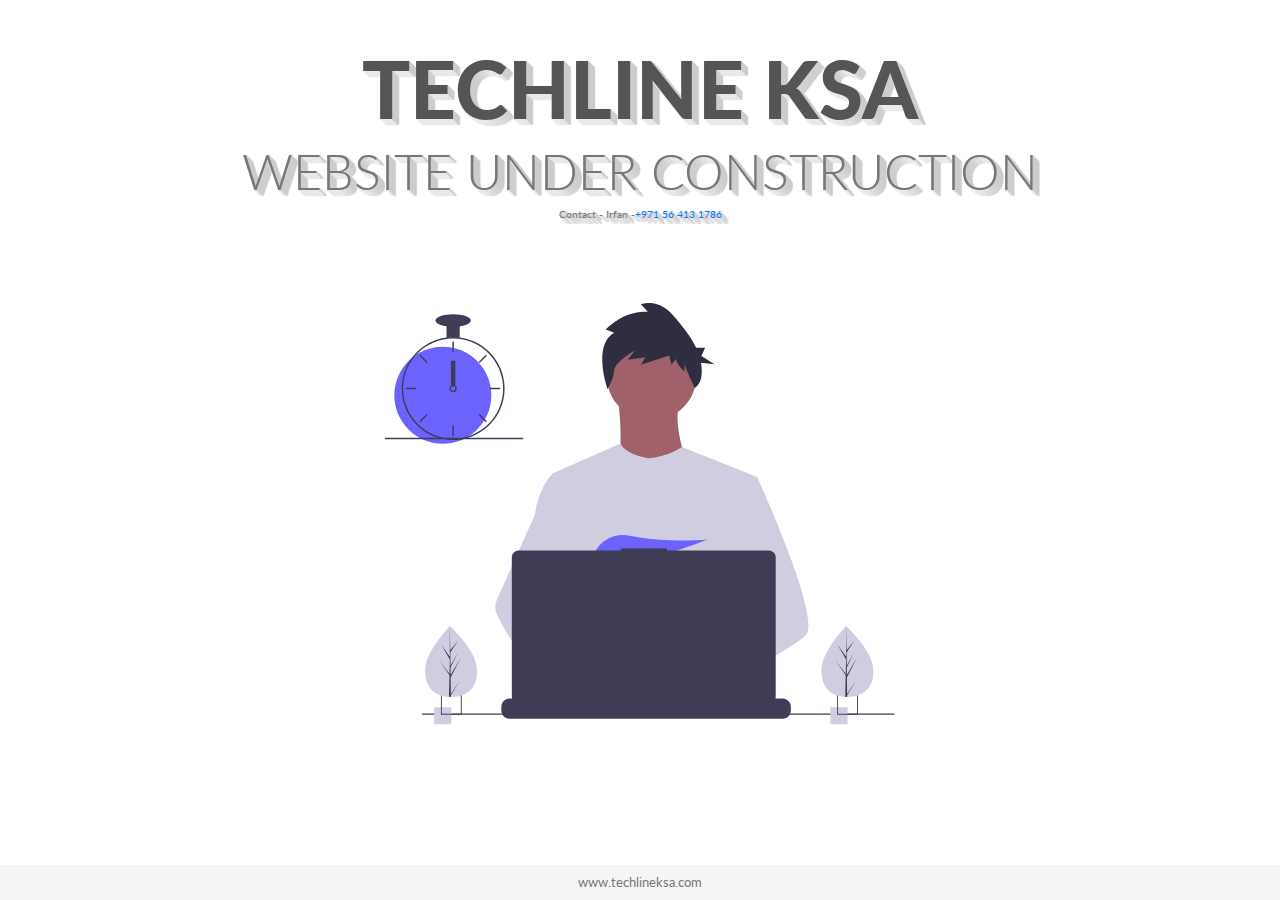
==== index.html @ e22bbc54 "Update index.html" ====
<!DOCTYPE html>
<html lang="en">
  <head>
    <meta charset="UTF-8" />
    <meta name="viewport" content="width=device-width, initial-scale=1.0" />
    <meta http-equiv="X-UA-Compatible" content="ie=edge" />

    <!-- Bootstrap -->
    <link
      rel="stylesheet"
      href="https://stackpath.bootstrapcdn.com/bootstrap/4.3.1/css/bootstrap.min.css"
      integrity="sha384-ggOyR0iXCbMQv3Xipma34MD+dH/1fQ784/j6cY/iJTQUOhcWr7x9JvoRxT2MZw1T"
      crossorigin="anonymous"
    />
    <!-- Fonts -->
    <link
      href="https://fonts.googleapis.com/css?family=Lato:400,900&display=swap"
      rel="stylesheet"
    />
    <!-- Material ui icons - google web fonts -->
    <link href="https://fonts.googleapis.com/icon?family=Material+Icons"
      rel="stylesheet">
    <!-- CSS -->
    <link rel="stylesheet" href="style.css" />
    <title>Techlineksa</title>
  </head>
  <body>
    <div class="container">
      <div class="row justify-content-center">
        <div class="col-md-10 main-title">
          <h1> Techline KSA </h1>
          <h2>Website under construction</h2>
          <p> Contact - Irfan -<a href="tel:+966 50 971 8010">+971 56 413 1786</a></p>
        </div>
      </div>
      <div class="row align-items-center">
        <div class="col-sm-10 col-md-6 col-lg-6 svg-img p-5">
          <svg
            viewBox="0 0 834 690"
            fill="none"
            xmlns="http://www.w3.org/2000/svg"
          >
            <g id="undraw_dev_productivity_umsq 1" clip-path="url(#clip0)">
              <g id="man">
                <path
                  id="Vector"
                  d="M435.922 191.941C476.534 191.941 509.458 159.018 509.458 118.405C509.458 77.7923 476.534 44.869 435.922 44.869C395.309 44.869 362.385 77.7923 362.385 118.405C362.385 159.018 395.309 191.941 435.922 191.941Z"
                  fill="#A0616A"
                />
                <path
                  id="Vector_2"
                  d="M381.036 155.173C381.036 155.173 394.891 259.616 373.576 271.339C352.261 283.062 500.399 284.128 500.399 284.128C500.399 284.128 467.361 193.54 482.281 165.831L381.036 155.173Z"
                  fill="#A0616A"
                />
                <path
                  id="Vector_3"
                  d="M608.57 284.656L596.25 340.756L570.2 459.446L569.42 465.946L560.43 541.196L554.45 591.186L550.44 624.766C526.06 637.296 508.39 645.946 508.39 645.946C508.39 645.946 506.87 638.326 504.42 628.576C487.31 633.706 455.65 642.216 428.82 643.916C438.59 654.806 443.08 665.036 436.99 672.586C418.61 695.346 342.73 647.666 316.19 629.886C315.572 634.143 315.338 638.447 315.49 642.746L295.18 627.126L297.19 591.186L300.58 530.376L304.84 454.116C303.497 450.851 302.371 447.5 301.47 444.086C295.25 421.966 287.7 377.796 281.91 340.756C277.25 310.946 273.75 285.756 273.01 280.396C272.91 279.696 272.86 279.336 272.86 279.336L385.29 229.656C393.28 248.186 430.59 253.756 430.59 253.756C461.5 251.626 485.73 235.326 485.73 235.326L608.57 284.656Z"
                  fill="#D0CDE1"
                />
                <path
                  id="Vector_4"
                  d="M374.746 48.8468L360.997 43.3423C360.997 43.3423 389.746 11.6915 429.744 14.4439L418.494 2.05865C418.494 2.05865 445.993 -8.95021 470.992 19.9482C484.134 35.1394 499.339 52.996 508.817 73.1112H523.542L517.396 86.643L538.906 100.175L516.828 97.7442C518.144 105.154 518.346 112.719 517.428 120.189C516.48 127.661 512.667 134.473 506.793 139.187C506.793 139.187 489.741 103.891 489.741 98.387V112.148C489.741 112.148 475.992 99.7631 475.992 91.5065L468.492 101.139L464.742 86.0019L418.494 101.139L425.994 88.7543L397.245 92.8826L408.495 77.7452C408.495 77.7452 375.997 95.6348 374.746 110.772C373.497 125.909 363.984 140.253 363.984 140.253C363.984 140.253 338.498 69.4885 374.746 48.8468Z"
                  fill="#2F2E41"
                />
                <g id="rightHand">
                  <path
                    id="Vector_5"
                    d="M516.92 624.636C516.92 624.636 512.16 626.266 504.42 628.576C487.31 633.706 455.65 642.216 428.82 643.916C405.72 645.396 386.2 641.836 382.63 626.766C381.1 620.286 383.27 614.956 388 610.576C402.12 597.486 439 592.796 468.25 591.186C476.51 590.736 484.15 590.526 490.51 590.446C501.31 590.306 508.39 590.526 508.39 590.526L508.56 591.186L516.92 624.636Z"
                    fill="#A0616A"
                  />
                  <path
                    id="Vector_6"
                    d="M688.5 542.566C681.01 550.686 662.45 562.916 639.95 576.156C631.58 581.076 622.67 586.146 613.58 591.186C591.89 603.216 569.18 615.136 550.44 624.766C526.06 637.296 508.39 645.946 508.39 645.946C508.39 645.946 506.87 638.326 504.42 628.576C501.14 615.526 496.2 598.656 491.05 591.186C490.87 590.926 490.69 590.686 490.51 590.446C489.01 588.476 487.5 587.326 486.01 587.326L560.43 541.196L592.59 521.256L569.42 465.946L540.36 396.566L557.9 340.756L575.53 284.656H608.57C608.57 284.656 619.51 308.536 633.5 341.836C635.59 346.816 637.75 352.006 639.95 357.366C668.73 427.366 704.61 525.116 688.5 542.566Z"
                    fill="#D0CDE1"
                  />
                </g>
                <g id="leftHand">
                  <path
                    id="Vector_7"
                    d="M436.99 672.586C418.61 695.346 342.73 647.666 316.19 629.886C310.41 626.016 306.97 623.566 306.97 623.566L331.25 591.186L338.94 580.936C338.94 580.936 345.82 584.586 355.99 590.526C356.36 590.746 356.73 590.966 357.11 591.186C365.88 596.336 376.89 603.066 388 610.576C403.33 620.946 418.83 632.776 428.82 643.916C438.59 654.806 443.08 665.036 436.99 672.586Z"
                    fill="#A0616A"
                  />
                  <path
                    id="Vector_8"
                    d="M355.99 590.526C353.276 590.516 350.567 590.736 347.89 591.186C324.9 595.136 318.12 615.946 316.19 629.886C315.572 634.143 315.338 638.447 315.49 642.746L295.18 627.126L287.78 621.436C269.97 615.226 254.1 604.196 240.34 591.186C228.403 579.7 217.695 567.001 208.39 553.296C199.122 539.788 190.86 525.616 183.67 510.896C181.664 506.788 180.586 502.29 180.512 497.719C180.437 493.148 181.369 488.617 183.24 484.446L208.39 428.396L245.15 346.476C245.42 344.526 245.717 342.619 246.04 340.756C253.33 298.956 272.86 280.396 272.86 280.396H287.78L297.76 340.756L310.16 415.746L301.47 444.086L281.39 509.536L300.58 530.376L355.99 590.526Z"
                    fill="#D0CDE1"
                  />
                </g>
                <path
                  id="Vector_9"
                  d="M372.877 415.806L385.631 430.687C390.37 429.783 395.319 428.721 400.416 427.529L396.752 415.806L405.71 426.256C459.707 412.976 526.637 387.155 526.637 387.155C526.637 387.155 454.38 392.453 400.428 380.666C376.558 375.451 351.998 387.284 342.202 409.669C336.509 422.679 337.403 433.952 357.596 433.952C364.419 433.835 371.224 433.195 377.949 432.037L372.877 415.806Z"
                  fill="#6C63FF"
                />
              </g>
              <g id="allOther">
                <path
                  id="Vector_10"
                  d="M663.65 660.386V666.456C663.654 668.122 663.345 669.774 662.74 671.326C662.472 672.018 662.147 672.687 661.77 673.326C660.579 675.327 658.887 676.983 656.863 678.133C654.838 679.283 652.549 679.887 650.22 679.886H203.67C201.342 679.887 199.053 679.283 197.028 678.133C195.003 676.983 193.312 675.327 192.12 673.326C191.743 672.687 191.419 672.018 191.15 671.326C190.546 669.774 190.237 668.122 190.24 666.456V660.386C190.24 658.622 190.587 656.876 191.262 655.246C191.936 653.616 192.926 652.136 194.173 650.889C195.42 649.641 196.901 648.652 198.53 647.977C200.16 647.303 201.907 646.956 203.67 646.956H229.41V644.126C229.41 644.053 229.425 643.98 229.453 643.912C229.481 643.844 229.522 643.782 229.574 643.73C229.626 643.678 229.688 643.637 229.756 643.608C229.824 643.58 229.897 643.566 229.97 643.566H243.4C243.474 643.566 243.547 643.58 243.615 643.608C243.683 643.637 243.745 643.678 243.797 643.73C243.849 643.782 243.89 643.844 243.918 643.912C243.946 643.98 243.96 644.053 243.96 644.126V646.956H252.35V644.126C252.35 644.053 252.365 643.98 252.393 643.912C252.421 643.844 252.462 643.782 252.514 643.73C252.566 643.678 252.628 643.637 252.696 643.608C252.764 643.58 252.837 643.566 252.91 643.566H266.34C266.414 643.566 266.487 643.58 266.555 643.608C266.623 643.637 266.684 643.678 266.736 643.73C266.789 643.782 266.83 643.844 266.858 643.912C266.886 643.98 266.9 644.053 266.9 644.126V646.956H275.3V644.126C275.3 644.053 275.315 643.98 275.343 643.912C275.371 643.844 275.412 643.782 275.464 643.73C275.516 643.678 275.578 643.637 275.646 643.608C275.714 643.58 275.787 643.566 275.86 643.566H289.29C289.364 643.566 289.437 643.58 289.505 643.608C289.573 643.637 289.634 643.678 289.687 643.73C289.739 643.782 289.78 643.844 289.808 643.912C289.836 643.98 289.85 644.053 289.85 644.126V646.956H298.24V644.126C298.24 644.053 298.255 643.98 298.283 643.912C298.311 643.844 298.352 643.782 298.404 643.73C298.456 643.678 298.518 643.637 298.586 643.608C298.654 643.58 298.727 643.566 298.8 643.566H312.23C312.304 643.566 312.377 643.58 312.445 643.608C312.513 643.637 312.574 643.678 312.626 643.73C312.679 643.782 312.72 643.844 312.748 643.912C312.776 643.98 312.79 644.053 312.79 644.126V646.956H321.18V644.126C321.18 644.053 321.195 643.98 321.223 643.912C321.251 643.844 321.292 643.782 321.344 643.73C321.396 643.678 321.458 643.637 321.526 643.608C321.594 643.58 321.667 643.566 321.74 643.566H335.17C335.244 643.566 335.317 643.58 335.385 643.608C335.453 643.637 335.514 643.678 335.566 643.73C335.619 643.782 335.66 643.844 335.688 643.912C335.716 643.98 335.73 644.053 335.73 644.126V646.956H344.13V644.126C344.13 644.053 344.145 643.98 344.173 643.912C344.201 643.844 344.242 643.782 344.294 643.73C344.346 643.678 344.408 643.637 344.476 643.608C344.544 643.58 344.617 643.566 344.69 643.566H358.12C358.194 643.566 358.267 643.58 358.335 643.608C358.403 643.637 358.464 643.678 358.516 643.73C358.569 643.782 358.61 643.844 358.638 643.912C358.666 643.98 358.68 644.053 358.68 644.126V646.956H367.07V644.126C367.07 644.053 367.085 643.98 367.113 643.912C367.141 643.844 367.182 643.782 367.234 643.73C367.286 643.678 367.348 643.637 367.416 643.608C367.484 643.58 367.557 643.566 367.63 643.566H472.83C472.904 643.566 472.977 643.58 473.045 643.608C473.113 643.637 473.174 643.678 473.227 643.73C473.279 643.782 473.32 643.844 473.348 643.912C473.376 643.98 473.39 644.053 473.39 644.126V646.956H481.79V644.126C481.79 644.053 481.805 643.98 481.833 643.912C481.861 643.844 481.902 643.782 481.954 643.73C482.006 643.678 482.068 643.637 482.136 643.608C482.204 643.58 482.277 643.566 482.35 643.566H495.78C495.928 643.568 496.07 643.627 496.175 643.732C496.279 643.836 496.339 643.978 496.34 644.126V646.956H504.73V644.126C504.73 644.053 504.745 643.98 504.773 643.912C504.801 643.844 504.842 643.782 504.894 643.73C504.946 643.678 505.008 643.637 505.076 643.608C505.144 643.58 505.217 643.566 505.29 643.566H518.72C518.794 643.566 518.867 643.58 518.935 643.608C519.003 643.637 519.065 643.678 519.117 643.73C519.169 643.782 519.21 643.844 519.238 643.912C519.266 643.98 519.28 644.053 519.28 644.126V646.956H527.67V644.126C527.67 644.053 527.685 643.98 527.713 643.912C527.741 643.844 527.782 643.782 527.834 643.73C527.886 643.678 527.948 643.637 528.016 643.608C528.084 643.58 528.157 643.566 528.23 643.566H541.66C541.734 643.566 541.807 643.58 541.875 643.608C541.943 643.637 542.005 643.678 542.057 643.73C542.109 643.782 542.15 643.844 542.178 643.912C542.206 643.98 542.22 644.053 542.22 644.126V646.956H550.62V644.126C550.62 644.053 550.635 643.98 550.663 643.912C550.691 643.844 550.732 643.782 550.784 643.73C550.836 643.678 550.898 643.637 550.966 643.608C551.034 643.58 551.107 643.566 551.18 643.566H564.61C564.757 643.568 564.898 643.628 565.001 643.733C565.104 643.838 565.161 643.979 565.16 644.126V646.956H573.56V644.126C573.56 644.053 573.575 643.98 573.603 643.912C573.631 643.844 573.672 643.782 573.724 643.73C573.776 643.678 573.838 643.637 573.906 643.608C573.974 643.58 574.047 643.566 574.12 643.566H587.55C587.624 643.566 587.697 643.58 587.765 643.608C587.833 643.637 587.895 643.678 587.947 643.73C587.999 643.782 588.04 643.844 588.068 643.912C588.096 643.98 588.111 644.053 588.11 644.126V646.956H596.5V644.126C596.5 644.053 596.515 643.98 596.543 643.912C596.571 643.844 596.612 643.782 596.664 643.73C596.716 643.678 596.778 643.637 596.846 643.608C596.914 643.58 596.987 643.566 597.06 643.566H610.49C610.564 643.566 610.637 643.58 610.705 643.608C610.773 643.637 610.835 643.678 610.887 643.73C610.939 643.782 610.98 643.844 611.008 643.912C611.036 643.98 611.051 644.053 611.05 644.126V646.956H650.22C651.984 646.956 653.731 647.303 655.36 647.977C656.99 648.652 658.471 649.641 659.718 650.889C660.965 652.136 661.954 653.616 662.629 655.246C663.304 656.876 663.651 658.622 663.65 660.386Z"
                  fill="#3F3D56"
                />
                <path
                  id="Vector_11"
                  d="M833.5 671.326H60.5002V673.326H833.5V671.326Z"
                  fill="#3F3D56"
                />
                <path
                  id="Vector_12"
                  d="M627.695 404.757H461.252V401.326H385.78V404.757H218.651C215.665 404.757 212.801 405.943 210.69 408.054C208.579 410.166 207.392 413.029 207.392 416.015V643.927C207.392 646.913 208.578 649.776 210.69 651.888C212.801 653.999 215.665 655.185 218.651 655.185H627.695C630.68 655.185 633.544 653.999 635.656 651.888C637.767 649.776 638.953 646.913 638.953 643.927V416.015C638.953 414.537 638.662 413.073 638.096 411.707C637.53 410.341 636.701 409.1 635.656 408.054C634.61 407.009 633.369 406.179 632.003 405.614C630.637 405.048 629.173 404.757 627.695 404.757Z"
                  fill="#3F3D56"
                />
                <path
                  id="Vector_13"
                  d="M108.446 661.223H80.446V689.223H108.446V661.223Z"
                  fill="#D0CDE1"
                />
                <path
                  id="Vector_14"
                  d="M91.45 639.223V673.223H125.45V639.223H91.45ZM123.97 671.743H92.92V640.703H123.97V671.743Z"
                  fill="#3F3D56"
                />
                <path
                  id="Vector_15"
                  d="M756.446 661.223H728.446V689.223H756.446V661.223Z"
                  fill="#D0CDE1"
                />
                <path
                  id="Vector_16"
                  d="M739.45 639.223V673.223H773.45V639.223H739.45ZM771.97 671.743H740.92V640.703H771.97V671.743Z"
                  fill="#3F3D56"
                />
                <path
                  id="Vector_17"
                  d="M94.5801 230.113C138.399 230.113 173.921 194.591 173.921 150.773C173.921 106.954 138.399 71.4324 94.5801 71.4324C50.7616 71.4324 15.2396 106.954 15.2396 150.773C15.2396 194.591 50.7616 230.113 94.5801 230.113Z"
                  fill="#6C63FF"
                />
                <path
                  id="Vector_18"
                  d="M122.229 56.49C115.045 55.5764 107.775 55.5764 100.591 56.49C84.5863 58.5914 69.5206 65.2399 57.1812 75.6466C44.8419 86.0533 35.747 99.7814 30.9756 115.202C28.8056 122.229 27.5767 129.514 27.3211 136.864C27.2851 137.886 27.261 138.92 27.261 139.954C27.2833 162.265 36.1561 183.655 51.9323 199.431C67.7084 215.208 89.0991 224.08 111.41 224.103C113.201 224.103 114.992 224.043 116.759 223.934C120.908 223.674 125.03 223.103 129.093 222.227C148.495 218.055 165.798 207.161 177.947 191.468C190.096 175.776 196.308 156.295 195.487 136.467C194.666 116.638 186.864 97.7381 173.459 83.104C160.054 68.4699 141.909 59.0436 122.229 56.49H122.229ZM137.748 217.347H137.736C130.959 219.659 123.905 221.062 116.759 221.518C114.992 221.638 113.201 221.698 111.41 221.698C89.7379 221.672 68.9613 213.051 53.6369 197.727C38.3126 182.402 29.6917 161.626 29.6652 139.954C29.6652 138.92 29.6892 137.886 29.7253 136.864C30.5517 115.744 39.5159 95.7617 54.7414 81.1009C69.9669 66.4401 90.2733 58.2371 111.41 58.209C130.776 58.2101 149.513 65.0866 164.283 77.6132C179.052 90.1399 188.895 107.503 192.057 126.61C195.22 145.716 191.496 165.325 181.55 181.942C171.604 198.559 156.082 211.106 137.748 217.347H137.748Z"
                  fill="#3F3D56"
                />
                <path
                  id="Vector_19"
                  d="M112.612 63.0175H110.208V79.8473H112.612V63.0175Z"
                  fill="#3F3D56"
                />
                <path
                  id="Vector_20"
                  d="M57.8578 84.7016L56.1577 86.4017L68.0582 98.3021L69.7582 96.6021L57.8578 84.7016Z"
                  fill="#3F3D56"
                />
                <path
                  id="Vector_21"
                  d="M34.4738 138.752V141.156H51.3035V138.752H34.4738Z"
                  fill="#3F3D56"
                />
                <path
                  id="Vector_22"
                  d="M56.1577 193.506L57.8578 195.206L69.7582 183.305L68.0582 181.605L56.1577 193.506Z"
                  fill="#3F3D56"
                />
                <path
                  id="Vector_23"
                  d="M153.061 96.602L154.762 98.3021L166.662 86.4016L164.962 84.7016L153.061 96.602Z"
                  fill="#3F3D56"
                />
                <path
                  id="Vector_24"
                  d="M171.516 138.752V141.156H188.346V138.752H171.516Z"
                  fill="#3F3D56"
                />
                <path
                  id="Vector_25"
                  d="M154.762 181.605L153.061 183.305L164.962 195.206L166.662 193.506L154.762 181.605Z"
                  fill="#3F3D56"
                />
                <path
                  id="Vector_26"
                  d="M112.612 200.06H110.208V216.89H112.612V200.06Z"
                  fill="#3F3D56"
                />
                <path
                  id="Vector_27"
                  d="M122.229 35.3686H100.591V57.0069H122.229V35.3686Z"
                  fill="#3F3D56"
                />
                <path
                  id="Vector_28"
                  d="M111.41 38.975C127.344 38.975 140.261 34.4002 140.261 28.7569C140.261 23.1136 127.344 18.5388 111.41 18.5388C95.4759 18.5388 82.5588 23.1136 82.5588 28.7569C82.5588 34.4002 95.4759 38.975 111.41 38.975Z"
                  fill="#3F3D56"
                />
                <path
                  id="Vector_29"
                  d="M226 220.44H0V222.844H226V220.44Z"
                  fill="#3F3D56"
                />
              </g>
              <g id="clock">
                <path
                  id="Vector_30"
                  d="M115.016 94.2729H107.803V135.145H115.016V94.2729Z"
                  fill="#3F3D56"
                />
                <path
                  id="Vector_31"
                  d="M115.016 135.145C113.976 134.365 112.71 133.943 111.41 133.943C110.109 133.943 108.844 134.365 107.803 135.145C107.091 135.686 106.505 136.375 106.084 137.165C105.552 138.181 105.322 139.329 105.421 140.473C105.52 141.616 105.944 142.707 106.643 143.617C107.343 144.527 108.288 145.218 109.368 145.608C110.447 145.998 111.616 146.07 112.735 145.817C113.855 145.564 114.878 144.996 115.685 144.179C116.492 143.363 117.048 142.333 117.288 141.211C117.528 140.088 117.441 138.921 117.039 137.846C116.636 136.771 115.934 135.834 115.016 135.145H115.016ZM111.41 143.56C110.454 143.557 109.539 143.176 108.863 142.501C108.187 141.825 107.806 140.909 107.803 139.954C107.808 139.224 108.03 138.513 108.441 137.91C108.793 137.4 109.271 136.989 109.828 136.718C110.385 136.447 111.003 136.324 111.622 136.361C112.241 136.398 112.84 136.595 113.361 136.931C113.881 137.267 114.306 137.732 114.595 138.281C114.883 138.83 115.025 139.444 115.007 140.063C114.988 140.683 114.811 141.288 114.49 141.818C114.17 142.349 113.718 142.788 113.179 143.093C112.639 143.399 112.03 143.559 111.41 143.56V143.56Z"
                  fill="#3F3D56"
                />
              </g>
              <g id="leftTree">
                <path
                  id="Vector_32"
                  d="M150.594 599.754C151.527 631.704 132.859 643.413 109.43 644.097C108.886 644.113 108.345 644.123 107.805 644.126C106.719 644.135 105.643 644.117 104.577 644.072C83.3891 643.193 66.6173 631.945 65.7495 602.232C64.8515 571.482 103.018 531.529 105.882 528.574L105.887 528.571C105.996 528.458 106.052 528.402 106.052 528.402C106.052 528.402 149.661 567.807 150.594 599.754Z"
                  fill="#D0CDE1"
                />
                <path
                  id="Vector_33"
                  d="M107.744 639.255L122.626 617.124L107.774 641.636L107.805 644.126C106.719 644.135 105.643 644.117 104.577 644.072L105.316 612.06L105.295 611.813L105.323 611.766L105.393 608.741L89.0953 585.078L105.374 606.477L105.432 607.116L105.989 582.93L91.9123 558.397L106.029 578.681L105.882 528.574L105.882 528.407L105.887 528.571L106.822 568.062L119.651 552.021L106.864 571.464L107.144 593.098L118.949 571.984L107.187 596.279L107.343 608.309L124.512 578.897L107.395 612.505L107.744 639.255Z"
                  fill="#3F3D56"
                />
              </g>
              <g id="righTree">
                <path
                  id="Vector_34"
                  d="M798.594 599.754C799.527 631.704 780.859 643.413 757.43 644.097C756.886 644.113 756.345 644.123 755.805 644.126C754.719 644.135 753.643 644.117 752.577 644.072C731.389 643.193 714.617 631.945 713.75 602.232C712.852 571.482 751.018 531.529 753.882 528.574L753.887 528.571C753.996 528.458 754.052 528.402 754.052 528.402C754.052 528.402 797.661 567.807 798.594 599.754Z"
                  fill="#D0CDE1"
                />
                <path
                  id="Vector_35"
                  d="M755.744 639.255L770.626 617.124L755.774 641.636L755.805 644.126C754.719 644.135 753.643 644.117 752.577 644.072L753.316 612.06L753.295 611.813L753.323 611.766L753.393 608.741L737.095 585.078L753.374 606.477L753.432 607.116L753.989 582.93L739.912 558.397L754.029 578.681L753.882 528.574L753.882 528.407L753.887 528.571L754.822 568.062L767.651 552.021L754.864 571.464L755.144 593.098L766.949 571.984L755.187 596.279L755.343 608.309L772.512 578.897L755.395 612.505L755.744 639.255Z"
                  fill="#3F3D56"
                />
              </g>
              <g id="pc-circle">
                <path
                  id="Vector_36"
                  d="M422.5 512.326C436.307 512.326 447.5 501.133 447.5 487.326C447.5 473.519 436.307 462.326 422.5 462.326C408.693 462.326 397.5 473.519 397.5 487.326C397.5 501.133 408.693 512.326 422.5 512.326Z"
                  fill="#3F3D56"
                />
              </g>
            </g>
            <defs>
              <clipPath id="clip0">
                <rect width="833.5" height="689.223" fill="white" />
              </clipPath>
            </defs>
          </svg>
        </div>
      </div>
     
    </div>
      <footer class="footer">
        <div class="container text-center">
          <span>www.techlineksa.com</span>
        </div>
      </footer>

    <!-- Optional JavaScript -->
    <!-- jQuery first, then Popper.js, then Bootstrap JS -->
    <script
      src="https://code.jquery.com/jquery-3.3.1.slim.min.js"
      integrity="sha384-q8i/X+965DzO0rT7abK41JStQIAqVgRVzpbzo5smXKp4YfRvH+8abtTE1Pi6jizo"
      crossorigin="anonymous"
    ></script>
    <script
      src="https://cdnjs.cloudflare.com/ajax/libs/popper.js/1.14.3/umd/popper.min.js"
      integrity="sha384-ZMP7rVo3mIykV+2+9J3UJ46jBk0WLaUAdn689aCwoqbBJiSnjAK/l8WvCWPIPm49"
      crossorigin="anonymous"
    ></script>
    <script
      src="https://stackpath.bootstrapcdn.com/bootstrap/4.1.3/js/bootstrap.min.js"
      integrity="sha384-ChfqqxuZUCnJSK3+MXmPNIyE6ZbWh2IMqE241rYiqJxyMiZ6OW/JmZQ5stwEULTy"
      crossorigin="anonymous"
    ></script>
  </body>
</html>
---- style.css ----
*{
    margin: 0;
    padding: 0;
    box-sizing: border-box;
}

html{
    font-size: 62.5%; /* 1rem = 10px */
}

body{
    font-family: "Lato", sans-serif;
    font-weight: 400;
    line-height: 1.7;
    color: #777;
    
}

.main-title{
    text-align: center;
    margin-top: 4rem;
    margin-bottom: 8rem;
    text-shadow: 
    1px 0px 1px #ccc, 0px 1px 1px #eee, 
    2px 1px 1px #ccc, 1px 2px 1px #eee,
    3px 2px 1px #ccc, 2px 3px 1px #eee,
    4px 3px 1px #ccc, 3px 4px 1px #eee,
    5px 4px 1px #ccc, 4px 5px 1px #eee,
    6px 5px 1px #ccc, 5px 6px 1px #eee,
    7px 6px 1px #ccc;
}

.main-title h1{
    font-size: 7rem;
    text-transform: uppercase;
    font-weight: 800;
    color: #555;
}

.main-title h2{
    font-size: 4rem;
    font-weight: 300;
    text-transform: uppercase;
}

.svg-img{
   display: block;
   margin: auto;
}

svg{
    display: block;
   margin: auto;
}

#clock{
    animation: clockHand 5s infinite linear;
    
    
    transform-box: fill-box;
    transform-origin: bottom;
}

#leftTree, #righTree{
    animation: tree 2s ease-in-out infinite alternate;
    transform-box: fill-box;
    transform-origin: bottom;
}

#man{
    animation: manBody 1s ease-in-out infinite alternate;
    transform-box: fill-box;
    transform-origin: bottom;
}

#pc-circle{
    fill: #6ace66;
    stroke-width: 4;
    animation: change-light 4s linear infinite alternate;
}

.footer {
    position: absolute;
    bottom: 0;
    width: 100%;
    height: 35px;
    line-height: 35px;
    background-color: #f5f5f5;
    font-size: 1.3rem;
}

@keyframes clockHand{
    from{
        transform: rotateZ(0deg);
    }
    from{
        transform: rotateZ(-360deg);
    }
}

@keyframes manBody{
    from{
        transform: rotateX(0deg);
    }
    to{
        transform: rotateX(10deg);
    }
}

@keyframes tree{
    from{
        transform: rotateZ(10deg);
    }
    to{
        transform: rotateZ(-20deg);
    }
}

@keyframes change-light {
    0% {
        stroke: #cd61f8;
      }
      25% {
        stroke: #6ace66;
      }
      75% {
        stroke: #2995c0;
      }
      100% {
        stroke: #e92949;
      }
  }

  /* Media Queries */

  @media (min-width: 640px){
    .main-title h1{
        font-size: 5rem;
        text-transform: uppercase;
        font-weight: 700;
        color: #555;
    }
    
    .main-title h2{
        font-size: 3rem;
        font-weight: 300;
        text-transform: uppercase;
    }
    
     
    }
     
    @media (min-width: 768px){
        .main-title h1{
            font-size: 6rem;
            text-transform: uppercase;
            font-weight: 800;
            color: #555;
        }
        
        .main-title h2{
            font-size: 4rem;
            font-weight: 300;
            text-transform: uppercase;
        }
    
     
    }
     
    @media (min-width: 1024px){
     
        .main-title h1{
            font-size: 7rem;
            text-transform: uppercase;
            font-weight: 900;
            color: #555;
        }
        
        .main-title h2{
            font-size: 5rem;
            font-weight: 300;
            text-transform: uppercase;
        }
     
    }
     
    @media (min-width: 1200px){
     
        .main-title h1{
            font-size: 8rem;
            text-transform: uppercase;
            font-weight: 900;
            color: #555;
        }
        
        .main-title h2{
            font-size: 5rem;
            font-weight: 300;
            text-transform: uppercase;
        }

        .main-title{
            text-align: center;
            margin-top: 4rem;
            margin-bottom: 4rem;
        }
        
     
    }
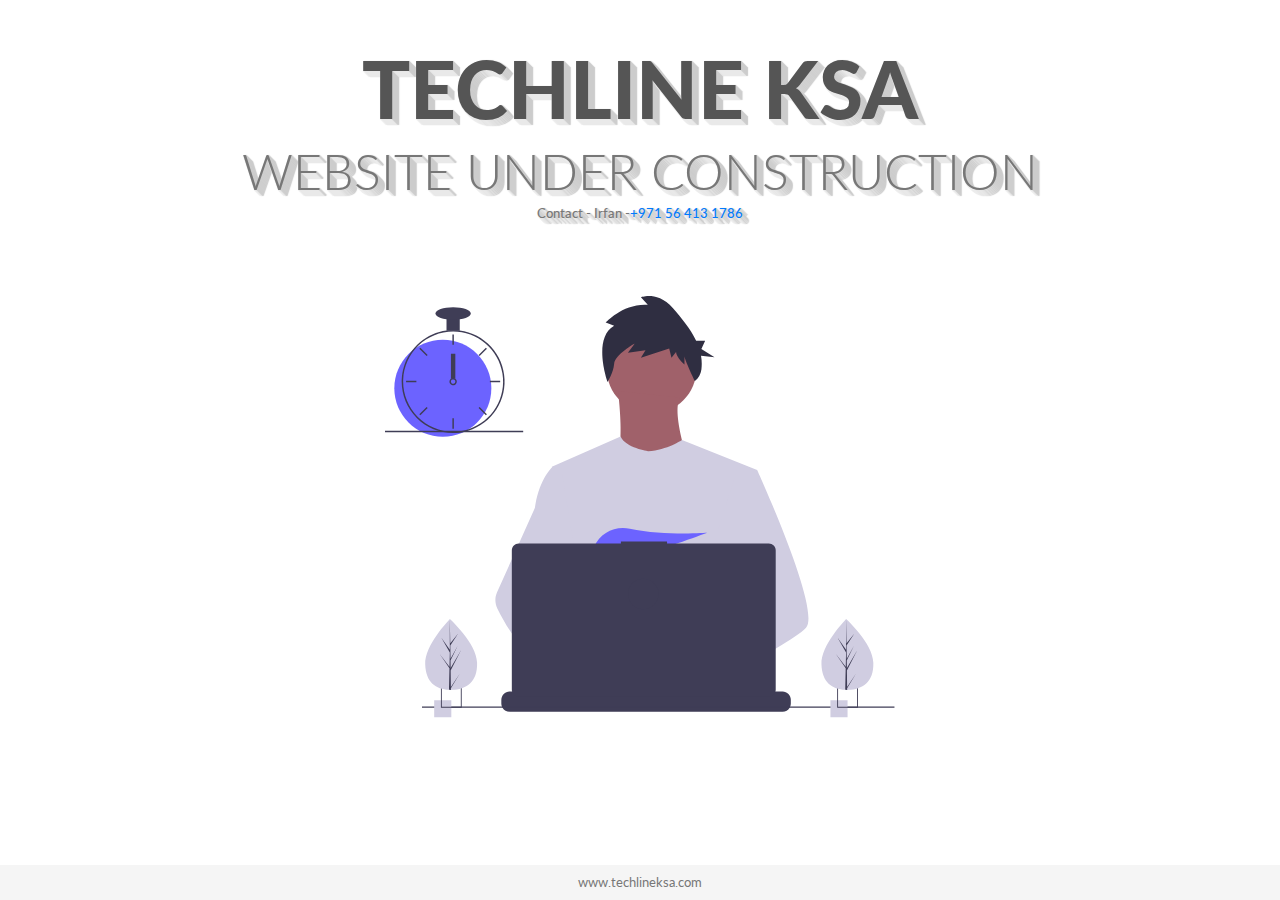
==== commit 39793ca3: "Update index.html" ====
--- a/index.html
+++ b/index.html
@@ -30,7 +30,7 @@
         <div class="col-md-10 main-title">
           <h1> Techline KSA </h1>
           <h2>Website under construction</h2>
-          <p> Contact - Irfan -<a href="tel:+966 50 971 8010">+971 56 413 1786</a></p>
+          <h5> Contact - Irfan -<a href="tel:+966 50 971 8010">+971 56 413 1786</a></h5>
         </div>
       </div>
       <div class="row align-items-center">
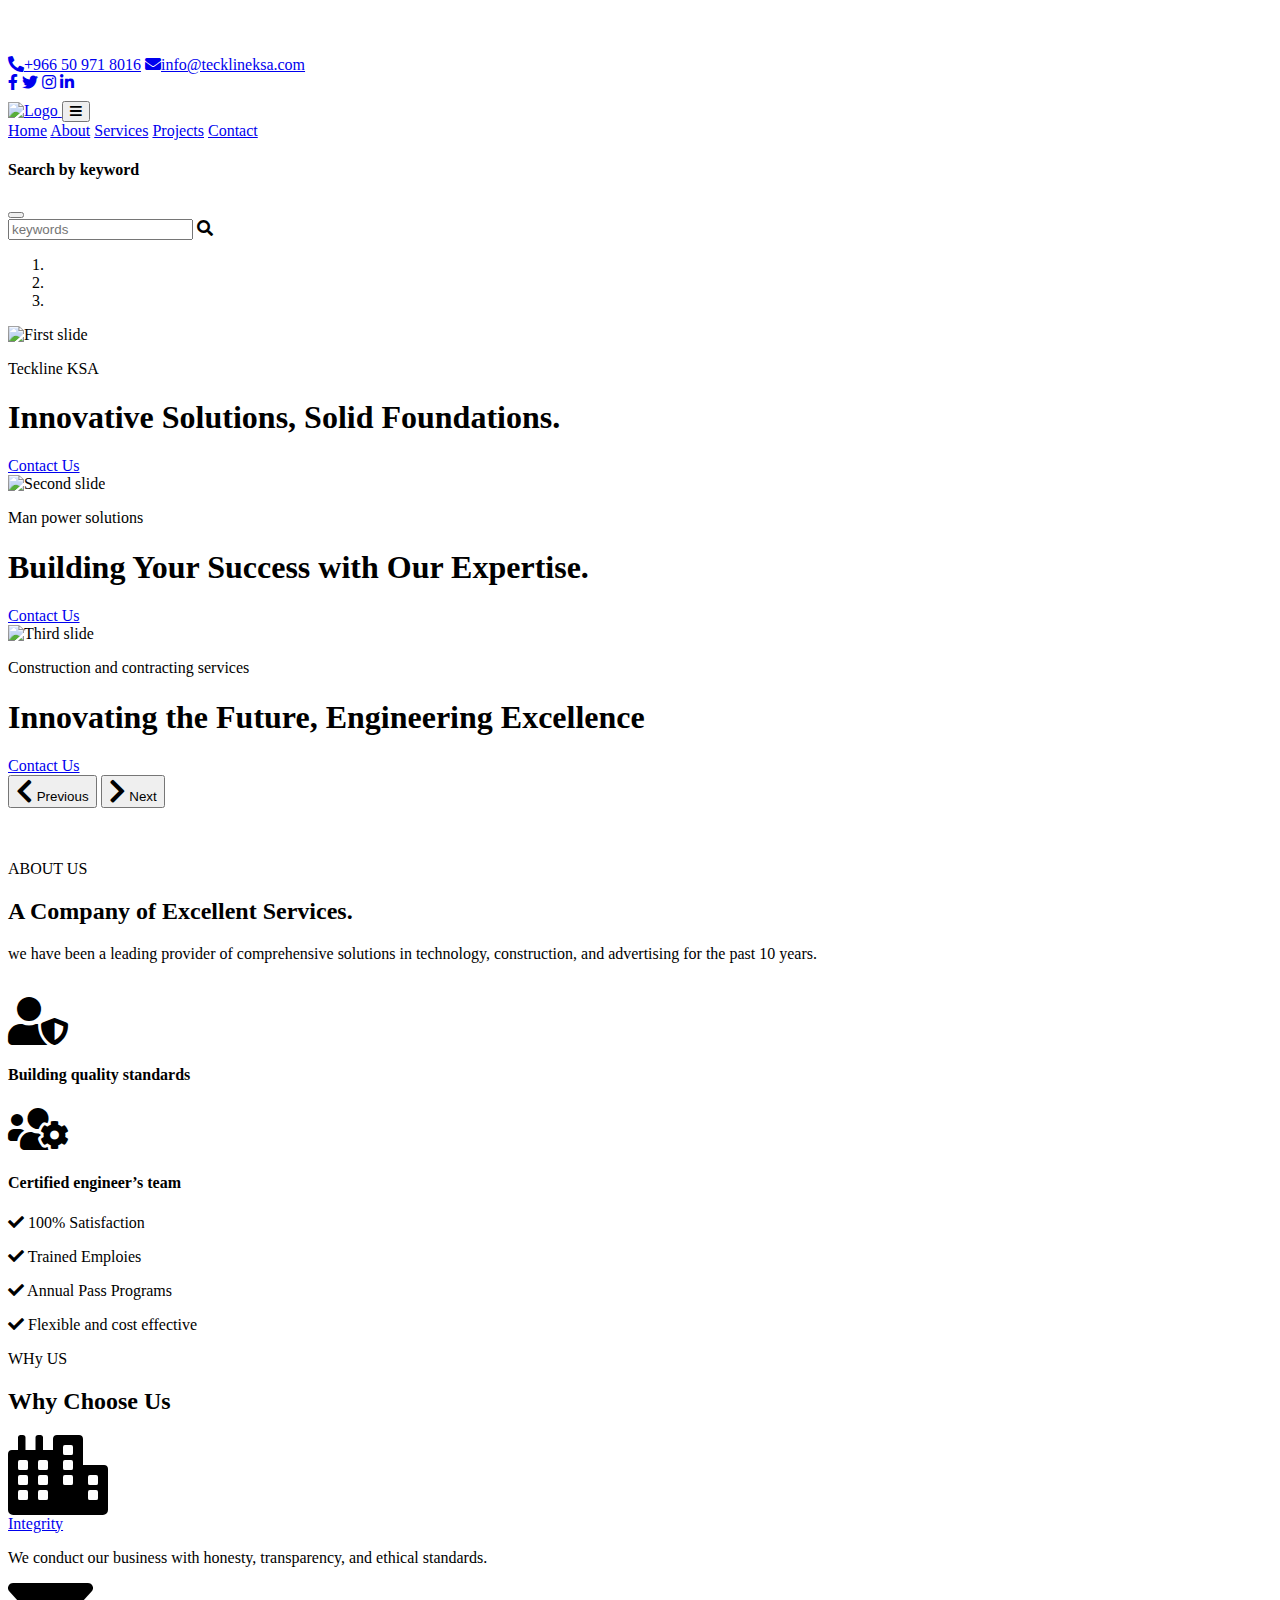
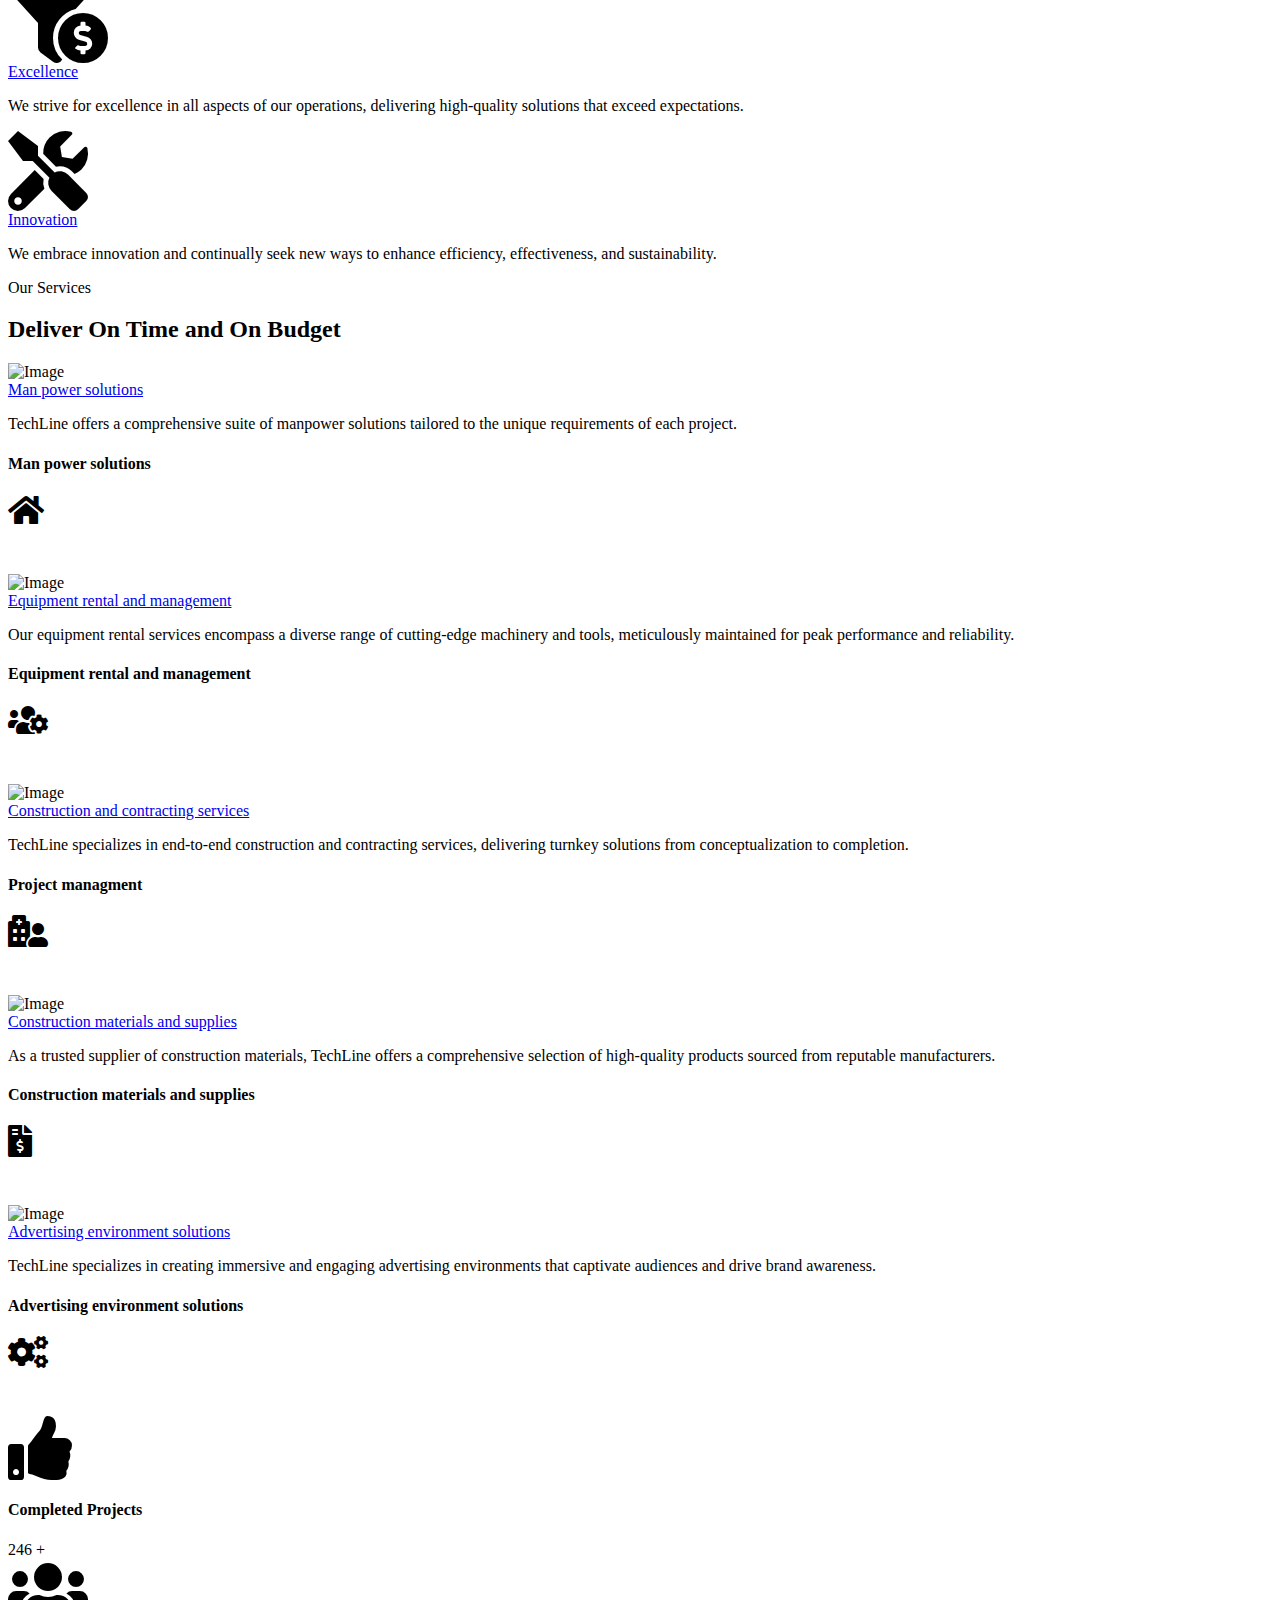
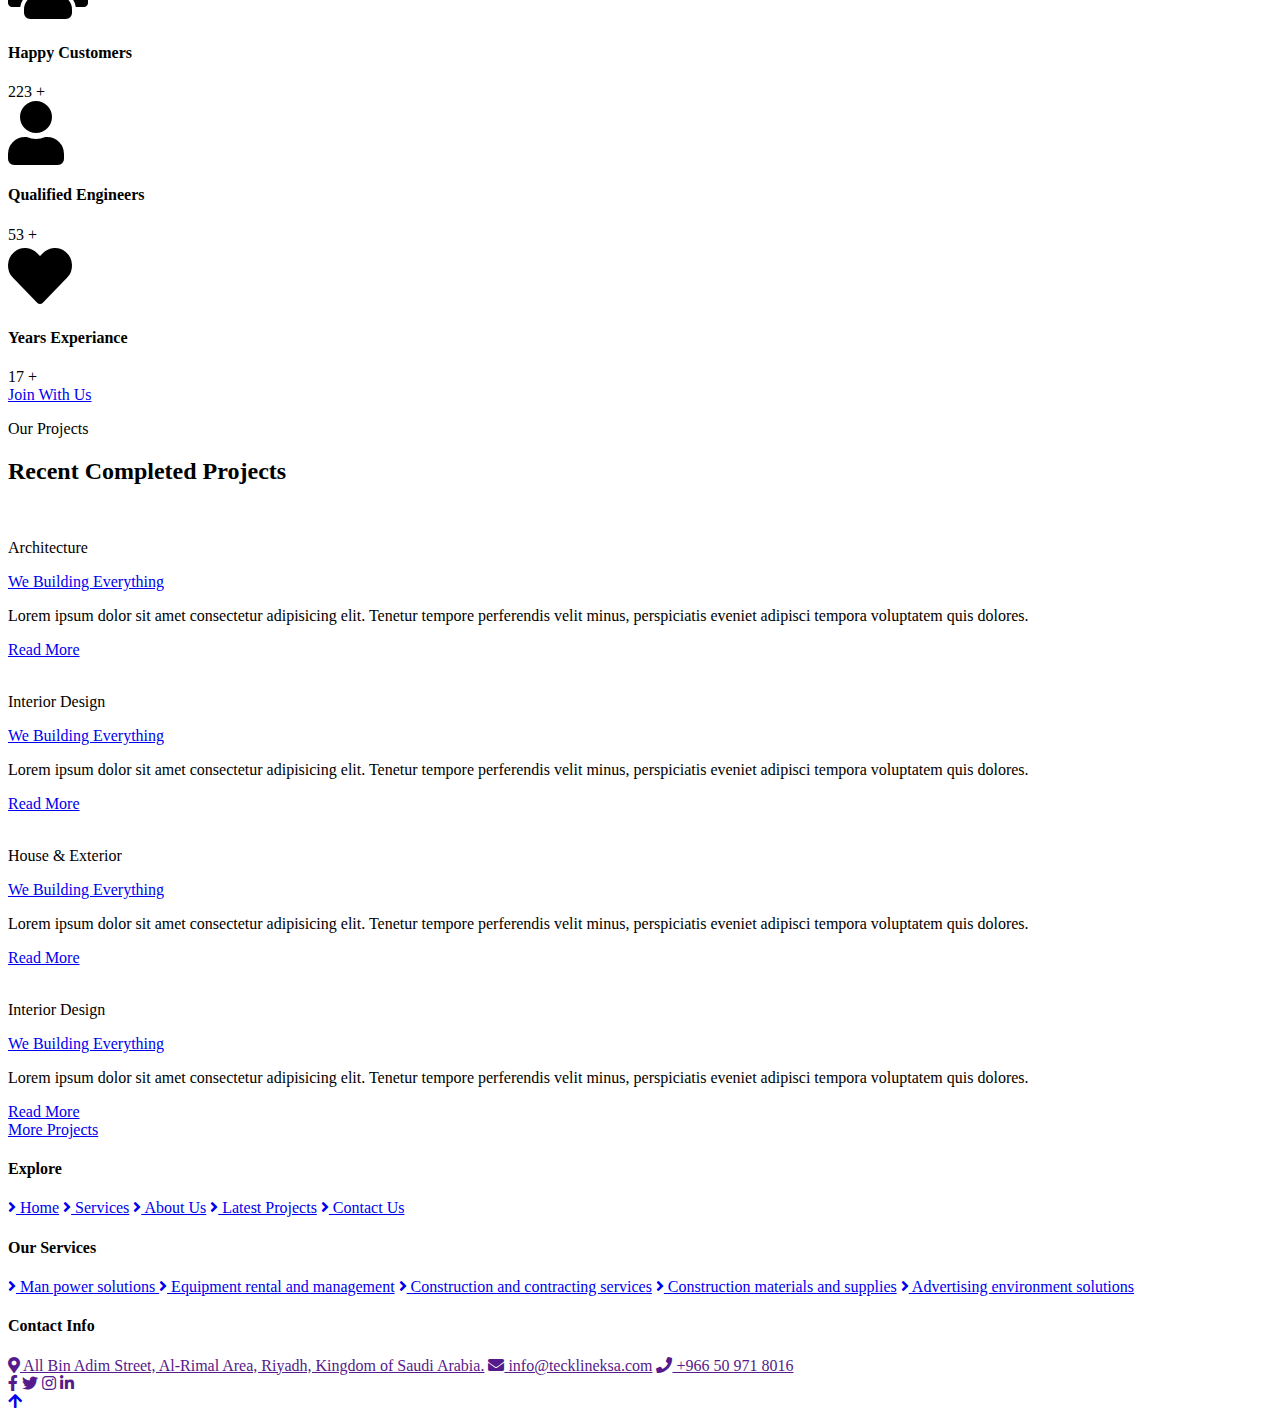
==== commit 38371aa9: "sdfsd" ====
--- a/index.html
+++ b/index.html
@@ -1,275 +1,672 @@
-<!DOCTYPE html>
-<html lang="en">
-  <head>
-    <meta charset="UTF-8" />
-    <meta name="viewport" content="width=device-width, initial-scale=1.0" />
-    <meta http-equiv="X-UA-Compatible" content="ie=edge" />
-
-    <!-- Bootstrap -->
-    <link
-      rel="stylesheet"
-      href="https://stackpath.bootstrapcdn.com/bootstrap/4.3.1/css/bootstrap.min.css"
-      integrity="sha384-ggOyR0iXCbMQv3Xipma34MD+dH/1fQ784/j6cY/iJTQUOhcWr7x9JvoRxT2MZw1T"
-      crossorigin="anonymous"
-    />
-    <!-- Fonts -->
-    <link
-      href="https://fonts.googleapis.com/css?family=Lato:400,900&display=swap"
-      rel="stylesheet"
-    />
-    <!-- Material ui icons - google web fonts -->
-    <link href="https://fonts.googleapis.com/icon?family=Material+Icons"
-      rel="stylesheet">
-    <!-- CSS -->
-    <link rel="stylesheet" href="style.css" />
-    <title>Techlineksa</title>
-  </head>
-  <body>
-    <div class="container">
-      <div class="row justify-content-center">
-        <div class="col-md-10 main-title">
-          <h1> Techline KSA </h1>
-          <h2>Website under construction</h2>
-          <h5> Contact - Irfan -<a href="tel:+966 50 971 8010">+971 56 413 1786</a></h5>
-        </div>
-      </div>
-      <div class="row align-items-center">
-        <div class="col-sm-10 col-md-6 col-lg-6 svg-img p-5">
-          <svg
-            viewBox="0 0 834 690"
-            fill="none"
-            xmlns="http://www.w3.org/2000/svg"
-          >
-            <g id="undraw_dev_productivity_umsq 1" clip-path="url(#clip0)">
-              <g id="man">
-                <path
-                  id="Vector"
-                  d="M435.922 191.941C476.534 191.941 509.458 159.018 509.458 118.405C509.458 77.7923 476.534 44.869 435.922 44.869C395.309 44.869 362.385 77.7923 362.385 118.405C362.385 159.018 395.309 191.941 435.922 191.941Z"
-                  fill="#A0616A"
-                />
-                <path
-                  id="Vector_2"
-                  d="M381.036 155.173C381.036 155.173 394.891 259.616 373.576 271.339C352.261 283.062 500.399 284.128 500.399 284.128C500.399 284.128 467.361 193.54 482.281 165.831L381.036 155.173Z"
-                  fill="#A0616A"
-                />
-                <path
-                  id="Vector_3"
-                  d="M608.57 284.656L596.25 340.756L570.2 459.446L569.42 465.946L560.43 541.196L554.45 591.186L550.44 624.766C526.06 637.296 508.39 645.946 508.39 645.946C508.39 645.946 506.87 638.326 504.42 628.576C487.31 633.706 455.65 642.216 428.82 643.916C438.59 654.806 443.08 665.036 436.99 672.586C418.61 695.346 342.73 647.666 316.19 629.886C315.572 634.143 315.338 638.447 315.49 642.746L295.18 627.126L297.19 591.186L300.58 530.376L304.84 454.116C303.497 450.851 302.371 447.5 301.47 444.086C295.25 421.966 287.7 377.796 281.91 340.756C277.25 310.946 273.75 285.756 273.01 280.396C272.91 279.696 272.86 279.336 272.86 279.336L385.29 229.656C393.28 248.186 430.59 253.756 430.59 253.756C461.5 251.626 485.73 235.326 485.73 235.326L608.57 284.656Z"
-                  fill="#D0CDE1"
-                />
-                <path
-                  id="Vector_4"
-                  d="M374.746 48.8468L360.997 43.3423C360.997 43.3423 389.746 11.6915 429.744 14.4439L418.494 2.05865C418.494 2.05865 445.993 -8.95021 470.992 19.9482C484.134 35.1394 499.339 52.996 508.817 73.1112H523.542L517.396 86.643L538.906 100.175L516.828 97.7442C518.144 105.154 518.346 112.719 517.428 120.189C516.48 127.661 512.667 134.473 506.793 139.187C506.793 139.187 489.741 103.891 489.741 98.387V112.148C489.741 112.148 475.992 99.7631 475.992 91.5065L468.492 101.139L464.742 86.0019L418.494 101.139L425.994 88.7543L397.245 92.8826L408.495 77.7452C408.495 77.7452 375.997 95.6348 374.746 110.772C373.497 125.909 363.984 140.253 363.984 140.253C363.984 140.253 338.498 69.4885 374.746 48.8468Z"
-                  fill="#2F2E41"
-                />
-                <g id="rightHand">
-                  <path
-                    id="Vector_5"
-                    d="M516.92 624.636C516.92 624.636 512.16 626.266 504.42 628.576C487.31 633.706 455.65 642.216 428.82 643.916C405.72 645.396 386.2 641.836 382.63 626.766C381.1 620.286 383.27 614.956 388 610.576C402.12 597.486 439 592.796 468.25 591.186C476.51 590.736 484.15 590.526 490.51 590.446C501.31 590.306 508.39 590.526 508.39 590.526L508.56 591.186L516.92 624.636Z"
-                    fill="#A0616A"
-                  />
-                  <path
-                    id="Vector_6"
-                    d="M688.5 542.566C681.01 550.686 662.45 562.916 639.95 576.156C631.58 581.076 622.67 586.146 613.58 591.186C591.89 603.216 569.18 615.136 550.44 624.766C526.06 637.296 508.39 645.946 508.39 645.946C508.39 645.946 506.87 638.326 504.42 628.576C501.14 615.526 496.2 598.656 491.05 591.186C490.87 590.926 490.69 590.686 490.51 590.446C489.01 588.476 487.5 587.326 486.01 587.326L560.43 541.196L592.59 521.256L569.42 465.946L540.36 396.566L557.9 340.756L575.53 284.656H608.57C608.57 284.656 619.51 308.536 633.5 341.836C635.59 346.816 637.75 352.006 639.95 357.366C668.73 427.366 704.61 525.116 688.5 542.566Z"
-                    fill="#D0CDE1"
-                  />
-                </g>
-                <g id="leftHand">
-                  <path
-                    id="Vector_7"
-                    d="M436.99 672.586C418.61 695.346 342.73 647.666 316.19 629.886C310.41 626.016 306.97 623.566 306.97 623.566L331.25 591.186L338.94 580.936C338.94 580.936 345.82 584.586 355.99 590.526C356.36 590.746 356.73 590.966 357.11 591.186C365.88 596.336 376.89 603.066 388 610.576C403.33 620.946 418.83 632.776 428.82 643.916C438.59 654.806 443.08 665.036 436.99 672.586Z"
-                    fill="#A0616A"
-                  />
-                  <path
-                    id="Vector_8"
-                    d="M355.99 590.526C353.276 590.516 350.567 590.736 347.89 591.186C324.9 595.136 318.12 615.946 316.19 629.886C315.572 634.143 315.338 638.447 315.49 642.746L295.18 627.126L287.78 621.436C269.97 615.226 254.1 604.196 240.34 591.186C228.403 579.7 217.695 567.001 208.39 553.296C199.122 539.788 190.86 525.616 183.67 510.896C181.664 506.788 180.586 502.29 180.512 497.719C180.437 493.148 181.369 488.617 183.24 484.446L208.39 428.396L245.15 346.476C245.42 344.526 245.717 342.619 246.04 340.756C253.33 298.956 272.86 280.396 272.86 280.396H287.78L297.76 340.756L310.16 415.746L301.47 444.086L281.39 509.536L300.58 530.376L355.99 590.526Z"
-                    fill="#D0CDE1"
-                  />
-                </g>
-                <path
-                  id="Vector_9"
-                  d="M372.877 415.806L385.631 430.687C390.37 429.783 395.319 428.721 400.416 427.529L396.752 415.806L405.71 426.256C459.707 412.976 526.637 387.155 526.637 387.155C526.637 387.155 454.38 392.453 400.428 380.666C376.558 375.451 351.998 387.284 342.202 409.669C336.509 422.679 337.403 433.952 357.596 433.952C364.419 433.835 371.224 433.195 377.949 432.037L372.877 415.806Z"
-                  fill="#6C63FF"
-                />
-              </g>
-              <g id="allOther">
-                <path
-                  id="Vector_10"
-                  d="M663.65 660.386V666.456C663.654 668.122 663.345 669.774 662.74 671.326C662.472 672.018 662.147 672.687 661.77 673.326C660.579 675.327 658.887 676.983 656.863 678.133C654.838 679.283 652.549 679.887 650.22 679.886H203.67C201.342 679.887 199.053 679.283 197.028 678.133C195.003 676.983 193.312 675.327 192.12 673.326C191.743 672.687 191.419 672.018 191.15 671.326C190.546 669.774 190.237 668.122 190.24 666.456V660.386C190.24 658.622 190.587 656.876 191.262 655.246C191.936 653.616 192.926 652.136 194.173 650.889C195.42 649.641 196.901 648.652 198.53 647.977C200.16 647.303 201.907 646.956 203.67 646.956H229.41V644.126C229.41 644.053 229.425 643.98 229.453 643.912C229.481 643.844 229.522 643.782 229.574 643.73C229.626 643.678 229.688 643.637 229.756 643.608C229.824 643.58 229.897 643.566 229.97 643.566H243.4C243.474 643.566 243.547 643.58 243.615 643.608C243.683 643.637 243.745 643.678 243.797 643.73C243.849 643.782 243.89 643.844 243.918 643.912C243.946 643.98 243.96 644.053 243.96 644.126V646.956H252.35V644.126C252.35 644.053 252.365 643.98 252.393 643.912C252.421 643.844 252.462 643.782 252.514 643.73C252.566 643.678 252.628 643.637 252.696 643.608C252.764 643.58 252.837 643.566 252.91 643.566H266.34C266.414 643.566 266.487 643.58 266.555 643.608C266.623 643.637 266.684 643.678 266.736 643.73C266.789 643.782 266.83 643.844 266.858 643.912C266.886 643.98 266.9 644.053 266.9 644.126V646.956H275.3V644.126C275.3 644.053 275.315 643.98 275.343 643.912C275.371 643.844 275.412 643.782 275.464 643.73C275.516 643.678 275.578 643.637 275.646 643.608C275.714 643.58 275.787 643.566 275.86 643.566H289.29C289.364 643.566 289.437 643.58 289.505 643.608C289.573 643.637 289.634 643.678 289.687 643.73C289.739 643.782 289.78 643.844 289.808 643.912C289.836 643.98 289.85 644.053 289.85 644.126V646.956H298.24V644.126C298.24 644.053 298.255 643.98 298.283 643.912C298.311 643.844 298.352 643.782 298.404 643.73C298.456 643.678 298.518 643.637 298.586 643.608C298.654 643.58 298.727 643.566 298.8 643.566H312.23C312.304 643.566 312.377 643.58 312.445 643.608C312.513 643.637 312.574 643.678 312.626 643.73C312.679 643.782 312.72 643.844 312.748 643.912C312.776 643.98 312.79 644.053 312.79 644.126V646.956H321.18V644.126C321.18 644.053 321.195 643.98 321.223 643.912C321.251 643.844 321.292 643.782 321.344 643.73C321.396 643.678 321.458 643.637 321.526 643.608C321.594 643.58 321.667 643.566 321.74 643.566H335.17C335.244 643.566 335.317 643.58 335.385 643.608C335.453 643.637 335.514 643.678 335.566 643.73C335.619 643.782 335.66 643.844 335.688 643.912C335.716 643.98 335.73 644.053 335.73 644.126V646.956H344.13V644.126C344.13 644.053 344.145 643.98 344.173 643.912C344.201 643.844 344.242 643.782 344.294 643.73C344.346 643.678 344.408 643.637 344.476 643.608C344.544 643.58 344.617 643.566 344.69 643.566H358.12C358.194 643.566 358.267 643.58 358.335 643.608C358.403 643.637 358.464 643.678 358.516 643.73C358.569 643.782 358.61 643.844 358.638 643.912C358.666 643.98 358.68 644.053 358.68 644.126V646.956H367.07V644.126C367.07 644.053 367.085 643.98 367.113 643.912C367.141 643.844 367.182 643.782 367.234 643.73C367.286 643.678 367.348 643.637 367.416 643.608C367.484 643.58 367.557 643.566 367.63 643.566H472.83C472.904 643.566 472.977 643.58 473.045 643.608C473.113 643.637 473.174 643.678 473.227 643.73C473.279 643.782 473.32 643.844 473.348 643.912C473.376 643.98 473.39 644.053 473.39 644.126V646.956H481.79V644.126C481.79 644.053 481.805 643.98 481.833 643.912C481.861 643.844 481.902 643.782 481.954 643.73C482.006 643.678 482.068 643.637 482.136 643.608C482.204 643.58 482.277 643.566 482.35 643.566H495.78C495.928 643.568 496.07 643.627 496.175 643.732C496.279 643.836 496.339 643.978 496.34 644.126V646.956H504.73V644.126C504.73 644.053 504.745 643.98 504.773 643.912C504.801 643.844 504.842 643.782 504.894 643.73C504.946 643.678 505.008 643.637 505.076 643.608C505.144 643.58 505.217 643.566 505.29 643.566H518.72C518.794 643.566 518.867 643.58 518.935 643.608C519.003 643.637 519.065 643.678 519.117 643.73C519.169 643.782 519.21 643.844 519.238 643.912C519.266 643.98 519.28 644.053 519.28 644.126V646.956H527.67V644.126C527.67 644.053 527.685 643.98 527.713 643.912C527.741 643.844 527.782 643.782 527.834 643.73C527.886 643.678 527.948 643.637 528.016 643.608C528.084 643.58 528.157 643.566 528.23 643.566H541.66C541.734 643.566 541.807 643.58 541.875 643.608C541.943 643.637 542.005 643.678 542.057 643.73C542.109 643.782 542.15 643.844 542.178 643.912C542.206 643.98 542.22 644.053 542.22 644.126V646.956H550.62V644.126C550.62 644.053 550.635 643.98 550.663 643.912C550.691 643.844 550.732 643.782 550.784 643.73C550.836 643.678 550.898 643.637 550.966 643.608C551.034 643.58 551.107 643.566 551.18 643.566H564.61C564.757 643.568 564.898 643.628 565.001 643.733C565.104 643.838 565.161 643.979 565.16 644.126V646.956H573.56V644.126C573.56 644.053 573.575 643.98 573.603 643.912C573.631 643.844 573.672 643.782 573.724 643.73C573.776 643.678 573.838 643.637 573.906 643.608C573.974 643.58 574.047 643.566 574.12 643.566H587.55C587.624 643.566 587.697 643.58 587.765 643.608C587.833 643.637 587.895 643.678 587.947 643.73C587.999 643.782 588.04 643.844 588.068 643.912C588.096 643.98 588.111 644.053 588.11 644.126V646.956H596.5V644.126C596.5 644.053 596.515 643.98 596.543 643.912C596.571 643.844 596.612 643.782 596.664 643.73C596.716 643.678 596.778 643.637 596.846 643.608C596.914 643.58 596.987 643.566 597.06 643.566H610.49C610.564 643.566 610.637 643.58 610.705 643.608C610.773 643.637 610.835 643.678 610.887 643.73C610.939 643.782 610.98 643.844 611.008 643.912C611.036 643.98 611.051 644.053 611.05 644.126V646.956H650.22C651.984 646.956 653.731 647.303 655.36 647.977C656.99 648.652 658.471 649.641 659.718 650.889C660.965 652.136 661.954 653.616 662.629 655.246C663.304 656.876 663.651 658.622 663.65 660.386Z"
-                  fill="#3F3D56"
-                />
-                <path
-                  id="Vector_11"
-                  d="M833.5 671.326H60.5002V673.326H833.5V671.326Z"
-                  fill="#3F3D56"
-                />
-                <path
-                  id="Vector_12"
-                  d="M627.695 404.757H461.252V401.326H385.78V404.757H218.651C215.665 404.757 212.801 405.943 210.69 408.054C208.579 410.166 207.392 413.029 207.392 416.015V643.927C207.392 646.913 208.578 649.776 210.69 651.888C212.801 653.999 215.665 655.185 218.651 655.185H627.695C630.68 655.185 633.544 653.999 635.656 651.888C637.767 649.776 638.953 646.913 638.953 643.927V416.015C638.953 414.537 638.662 413.073 638.096 411.707C637.53 410.341 636.701 409.1 635.656 408.054C634.61 407.009 633.369 406.179 632.003 405.614C630.637 405.048 629.173 404.757 627.695 404.757Z"
-                  fill="#3F3D56"
-                />
-                <path
-                  id="Vector_13"
-                  d="M108.446 661.223H80.446V689.223H108.446V661.223Z"
-                  fill="#D0CDE1"
-                />
-                <path
-                  id="Vector_14"
-                  d="M91.45 639.223V673.223H125.45V639.223H91.45ZM123.97 671.743H92.92V640.703H123.97V671.743Z"
-                  fill="#3F3D56"
-                />
-                <path
-                  id="Vector_15"
-                  d="M756.446 661.223H728.446V689.223H756.446V661.223Z"
-                  fill="#D0CDE1"
-                />
-                <path
-                  id="Vector_16"
-                  d="M739.45 639.223V673.223H773.45V639.223H739.45ZM771.97 671.743H740.92V640.703H771.97V671.743Z"
-                  fill="#3F3D56"
-                />
-                <path
-                  id="Vector_17"
-                  d="M94.5801 230.113C138.399 230.113 173.921 194.591 173.921 150.773C173.921 106.954 138.399 71.4324 94.5801 71.4324C50.7616 71.4324 15.2396 106.954 15.2396 150.773C15.2396 194.591 50.7616 230.113 94.5801 230.113Z"
-                  fill="#6C63FF"
-                />
-                <path
-                  id="Vector_18"
-                  d="M122.229 56.49C115.045 55.5764 107.775 55.5764 100.591 56.49C84.5863 58.5914 69.5206 65.2399 57.1812 75.6466C44.8419 86.0533 35.747 99.7814 30.9756 115.202C28.8056 122.229 27.5767 129.514 27.3211 136.864C27.2851 137.886 27.261 138.92 27.261 139.954C27.2833 162.265 36.1561 183.655 51.9323 199.431C67.7084 215.208 89.0991 224.08 111.41 224.103C113.201 224.103 114.992 224.043 116.759 223.934C120.908 223.674 125.03 223.103 129.093 222.227C148.495 218.055 165.798 207.161 177.947 191.468C190.096 175.776 196.308 156.295 195.487 136.467C194.666 116.638 186.864 97.7381 173.459 83.104C160.054 68.4699 141.909 59.0436 122.229 56.49H122.229ZM137.748 217.347H137.736C130.959 219.659 123.905 221.062 116.759 221.518C114.992 221.638 113.201 221.698 111.41 221.698C89.7379 221.672 68.9613 213.051 53.6369 197.727C38.3126 182.402 29.6917 161.626 29.6652 139.954C29.6652 138.92 29.6892 137.886 29.7253 136.864C30.5517 115.744 39.5159 95.7617 54.7414 81.1009C69.9669 66.4401 90.2733 58.2371 111.41 58.209C130.776 58.2101 149.513 65.0866 164.283 77.6132C179.052 90.1399 188.895 107.503 192.057 126.61C195.22 145.716 191.496 165.325 181.55 181.942C171.604 198.559 156.082 211.106 137.748 217.347H137.748Z"
-                  fill="#3F3D56"
-                />
-                <path
-                  id="Vector_19"
-                  d="M112.612 63.0175H110.208V79.8473H112.612V63.0175Z"
-                  fill="#3F3D56"
-                />
-                <path
-                  id="Vector_20"
-                  d="M57.8578 84.7016L56.1577 86.4017L68.0582 98.3021L69.7582 96.6021L57.8578 84.7016Z"
-                  fill="#3F3D56"
-                />
-                <path
-                  id="Vector_21"
-                  d="M34.4738 138.752V141.156H51.3035V138.752H34.4738Z"
-                  fill="#3F3D56"
-                />
-                <path
-                  id="Vector_22"
-                  d="M56.1577 193.506L57.8578 195.206L69.7582 183.305L68.0582 181.605L56.1577 193.506Z"
-                  fill="#3F3D56"
-                />
-                <path
-                  id="Vector_23"
-                  d="M153.061 96.602L154.762 98.3021L166.662 86.4016L164.962 84.7016L153.061 96.602Z"
-                  fill="#3F3D56"
-                />
-                <path
-                  id="Vector_24"
-                  d="M171.516 138.752V141.156H188.346V138.752H171.516Z"
-                  fill="#3F3D56"
-                />
-                <path
-                  id="Vector_25"
-                  d="M154.762 181.605L153.061 183.305L164.962 195.206L166.662 193.506L154.762 181.605Z"
-                  fill="#3F3D56"
-                />
-                <path
-                  id="Vector_26"
-                  d="M112.612 200.06H110.208V216.89H112.612V200.06Z"
-                  fill="#3F3D56"
-                />
-                <path
-                  id="Vector_27"
-                  d="M122.229 35.3686H100.591V57.0069H122.229V35.3686Z"
-                  fill="#3F3D56"
-                />
-                <path
-                  id="Vector_28"
-                  d="M111.41 38.975C127.344 38.975 140.261 34.4002 140.261 28.7569C140.261 23.1136 127.344 18.5388 111.41 18.5388C95.4759 18.5388 82.5588 23.1136 82.5588 28.7569C82.5588 34.4002 95.4759 38.975 111.41 38.975Z"
-                  fill="#3F3D56"
-                />
-                <path
-                  id="Vector_29"
-                  d="M226 220.44H0V222.844H226V220.44Z"
-                  fill="#3F3D56"
-                />
-              </g>
-              <g id="clock">
-                <path
-                  id="Vector_30"
-                  d="M115.016 94.2729H107.803V135.145H115.016V94.2729Z"
-                  fill="#3F3D56"
-                />
-                <path
-                  id="Vector_31"
-                  d="M115.016 135.145C113.976 134.365 112.71 133.943 111.41 133.943C110.109 133.943 108.844 134.365 107.803 135.145C107.091 135.686 106.505 136.375 106.084 137.165C105.552 138.181 105.322 139.329 105.421 140.473C105.52 141.616 105.944 142.707 106.643 143.617C107.343 144.527 108.288 145.218 109.368 145.608C110.447 145.998 111.616 146.07 112.735 145.817C113.855 145.564 114.878 144.996 115.685 144.179C116.492 143.363 117.048 142.333 117.288 141.211C117.528 140.088 117.441 138.921 117.039 137.846C116.636 136.771 115.934 135.834 115.016 135.145H115.016ZM111.41 143.56C110.454 143.557 109.539 143.176 108.863 142.501C108.187 141.825 107.806 140.909 107.803 139.954C107.808 139.224 108.03 138.513 108.441 137.91C108.793 137.4 109.271 136.989 109.828 136.718C110.385 136.447 111.003 136.324 111.622 136.361C112.241 136.398 112.84 136.595 113.361 136.931C113.881 137.267 114.306 137.732 114.595 138.281C114.883 138.83 115.025 139.444 115.007 140.063C114.988 140.683 114.811 141.288 114.49 141.818C114.17 142.349 113.718 142.788 113.179 143.093C112.639 143.399 112.03 143.559 111.41 143.56V143.56Z"
-                  fill="#3F3D56"
-                />
-              </g>
-              <g id="leftTree">
-                <path
-                  id="Vector_32"
-                  d="M150.594 599.754C151.527 631.704 132.859 643.413 109.43 644.097C108.886 644.113 108.345 644.123 107.805 644.126C106.719 644.135 105.643 644.117 104.577 644.072C83.3891 643.193 66.6173 631.945 65.7495 602.232C64.8515 571.482 103.018 531.529 105.882 528.574L105.887 528.571C105.996 528.458 106.052 528.402 106.052 528.402C106.052 528.402 149.661 567.807 150.594 599.754Z"
-                  fill="#D0CDE1"
-                />
-                <path
-                  id="Vector_33"
-                  d="M107.744 639.255L122.626 617.124L107.774 641.636L107.805 644.126C106.719 644.135 105.643 644.117 104.577 644.072L105.316 612.06L105.295 611.813L105.323 611.766L105.393 608.741L89.0953 585.078L105.374 606.477L105.432 607.116L105.989 582.93L91.9123 558.397L106.029 578.681L105.882 528.574L105.882 528.407L105.887 528.571L106.822 568.062L119.651 552.021L106.864 571.464L107.144 593.098L118.949 571.984L107.187 596.279L107.343 608.309L124.512 578.897L107.395 612.505L107.744 639.255Z"
-                  fill="#3F3D56"
-                />
-              </g>
-              <g id="righTree">
-                <path
-                  id="Vector_34"
-                  d="M798.594 599.754C799.527 631.704 780.859 643.413 757.43 644.097C756.886 644.113 756.345 644.123 755.805 644.126C754.719 644.135 753.643 644.117 752.577 644.072C731.389 643.193 714.617 631.945 713.75 602.232C712.852 571.482 751.018 531.529 753.882 528.574L753.887 528.571C753.996 528.458 754.052 528.402 754.052 528.402C754.052 528.402 797.661 567.807 798.594 599.754Z"
-                  fill="#D0CDE1"
-                />
-                <path
-                  id="Vector_35"
-                  d="M755.744 639.255L770.626 617.124L755.774 641.636L755.805 644.126C754.719 644.135 753.643 644.117 752.577 644.072L753.316 612.06L753.295 611.813L753.323 611.766L753.393 608.741L737.095 585.078L753.374 606.477L753.432 607.116L753.989 582.93L739.912 558.397L754.029 578.681L753.882 528.574L753.882 528.407L753.887 528.571L754.822 568.062L767.651 552.021L754.864 571.464L755.144 593.098L766.949 571.984L755.187 596.279L755.343 608.309L772.512 578.897L755.395 612.505L755.744 639.255Z"
-                  fill="#3F3D56"
-                />
-              </g>
-              <g id="pc-circle">
-                <path
-                  id="Vector_36"
-                  d="M422.5 512.326C436.307 512.326 447.5 501.133 447.5 487.326C447.5 473.519 436.307 462.326 422.5 462.326C408.693 462.326 397.5 473.519 397.5 487.326C397.5 501.133 408.693 512.326 422.5 512.326Z"
-                  fill="#3F3D56"
-                />
-              </g>
-            </g>
-            <defs>
-              <clipPath id="clip0">
-                <rect width="833.5" height="689.223" fill="white" />
-              </clipPath>
-            </defs>
-          </svg>
-        </div>
-      </div>
-     
-    </div>
-      <footer class="footer">
-        <div class="container text-center">
-          <span>www.techlineksa.com</span>
-        </div>
-      </footer>
-
-    <!-- Optional JavaScript -->
-    <!-- jQuery first, then Popper.js, then Bootstrap JS -->
-    <script
-      src="https://code.jquery.com/jquery-3.3.1.slim.min.js"
-      integrity="sha384-q8i/X+965DzO0rT7abK41JStQIAqVgRVzpbzo5smXKp4YfRvH+8abtTE1Pi6jizo"
-      crossorigin="anonymous"
-    ></script>
-    <script
-      src="https://cdnjs.cloudflare.com/ajax/libs/popper.js/1.14.3/umd/popper.min.js"
-      integrity="sha384-ZMP7rVo3mIykV+2+9J3UJ46jBk0WLaUAdn689aCwoqbBJiSnjAK/l8WvCWPIPm49"
-      crossorigin="anonymous"
-    ></script>
-    <script
-      src="https://stackpath.bootstrapcdn.com/bootstrap/4.1.3/js/bootstrap.min.js"
-      integrity="sha384-ChfqqxuZUCnJSK3+MXmPNIyE6ZbWh2IMqE241rYiqJxyMiZ6OW/JmZQ5stwEULTy"
-      crossorigin="anonymous"
-    ></script>
-  </body>
-</html>
+<!DOCTYPE html>
+<html lang="en">
+
+    <head>
+        <meta charset="utf-8">
+        <title>Techline</title>
+        <meta content="width=device-width, initial-scale=1.0" name="viewport">
+        <meta content="" name="keywords">
+        <meta content="" name="description">
+
+        <!-- Google Web Fonts -->
+        <link rel="preconnect" href="https://fonts.googleapis.com">
+        <link rel="preconnect" href="https://fonts.gstatic.com" crossorigin>
+        <link href="https://fonts.googleapis.com/css2?family=Playfair+Display:ital,wght@0,400..900;1,400..900&family=Roboto:wght@400;500;700&display=swap" rel="stylesheet"> 
+
+        <!-- Icon Font Stylesheet -->
+        <link rel="stylesheet" href="https://use.fontawesome.com/releases/v5.15.4/css/all.css"/>
+        <link href="https://cdn.jsdelivr.net/npm/bootstrap-icons@1.4.1/font/bootstrap-icons.css" rel="stylesheet">
+
+        <!-- Libraries Stylesheet -->
+        <link rel="stylesheet" href="https://cdnjs.cloudflare.com/ajax/libs/animate.css/4.1.1/animate.min.css"/>
+        <link href="lib/animate/animate.min.css" rel="stylesheet">
+        <link href="lib/owlcarousel/assets/owl.carousel.min.css" rel="stylesheet">
+        <link href="lib/lightbox/css/lightbox.min.css" rel="stylesheet">
+
+
+        <!-- Customized Bootstrap Stylesheet -->
+        <link href="css/bootstrap.min.css" rel="stylesheet">
+
+        <!-- Template Stylesheet -->
+        <link href="css/style.css" rel="stylesheet">
+    </head>
+
+    <body>
+
+        <!-- Spinner Start -->
+        <div id="spinner" class="show bg-white position-fixed translate-middle w-100 vh-100 top-50 start-50 d-flex align-items-center justify-content-center">
+            <div class="spinner-border text-primary" style="width: 3rem; height: 3rem;" role="status">
+                <span class="sr-only">Loading...</span>
+            </div>
+        </div>
+        <!-- Spinner End -->
+
+
+        <!-- Topbar Start -->
+        <div class="container-fluid topbar d-none d-xl-block w-100">
+            <div class="row gx-0 align-items-center" style="height: 45px;">
+                <div class="col-lg-6 text-center text-lg-start mb-lg-0">
+                    <div class="d-flex flex-wrap">
+                        <!-- <a href="#" class="text-muted me-4"><i class="fas fa-map-marker-alt text-secondary me-2"></i>Find A Location</a> -->
+                        <a href="tel:+966 50 971 8016" class="text-muted me-4"><i class="fas fa-phone-alt text-secondary me-2"></i>+966 50 971 8016</a>
+                        <a href="mailto:info@tecklineksa.com" class="text-muted me-0"><i class="fas fa-envelope text-secondary me-2"></i>info@tecklineksa.com</a>
+                    </div>
+                </div>
+                <div class="col-lg-6 text-center text-lg-end">
+                    <div class="d-flex align-items-center justify-content-end">
+                        <!-- <a href="#" class="text-muted me-3"><i class="fas fa-clock text-secondary me-2"></i>Mon - Sat 8:00 - 17:30, Sunday - CLOSED</a> -->
+                        <a href="#" class="btn btn-primary btn-square border border-white me-3"><i class="fab fa-facebook-f"></i></a>
+                        <a href="#" class="btn btn-primary btn-square border border-white me-3"><i class="fab fa-twitter"></i></a>
+                        <a href="#" class="btn btn-primary btn-square border border-white me-3"><i class="fab fa-instagram"></i></a>
+                        <a href="#" class="btn btn-primary btn-square border border-white me-3"><i class="fab fa-linkedin-in"></i></a>
+                    </div>
+                </div>
+            </div>
+        </div>
+        <!-- Topbar End -->
+
+
+        <!-- Navbar & Hero Start -->
+        <div class="container-fluid sticky-top px-0">
+            <nav class="navbar navbar-expand-lg navbar-dark bg-light py-3 px-4">
+                <a href="index.html" class="navbar-brand p-0">
+                    <!-- <h1 class="text-secondary display-6"><i class="fas fa-city text-primary me-3"></i>Techline</h1> -->
+                    <img src="img/logo.jpg" alt="Logo" style="width: 130px;"> 
+                </a>
+                <button class="navbar-toggler" type="button" data-bs-toggle="collapse" data-bs-target="#navbarCollapse">
+                    <span class="fa fa-bars"></span>
+                </button>
+                <div class="collapse navbar-collapse" id="navbarCollapse">
+                    <div class="navbar-nav ms-auto pt-2 pt-lg-0">
+                        <a href="index.html" class="nav-item nav-link active">Home</a>
+                        <a href="about.html" class="nav-item nav-link">About</a>
+                        <a href="service.html" class="nav-item nav-link">Services</a>
+                        <a href="project.html" class="nav-item nav-link">Projects</a>
+                        <!-- <div class="nav-item dropdown">
+                            <a href="#" class="nav-link dropdown-toggle text-dark" data-bs-toggle="dropdown">Pages</a>
+                            <div class="dropdown-menu m-lg-0">
+                                <a href="feature.html" class="dropdown-item">Our Features</a>
+                                <a href="blog.html" class="dropdown-item">Our Blog</a>
+                                <a href="team.html" class="dropdown-item">Our Team</a>
+                                <a href="testimonial.html" class="dropdown-item">Testimonial</a>
+                                <a href="404.html" class="dropdown-item">404 Page</a>
+                            </div>
+                        </div> -->
+                        <a href="contact.html" class="nav-item nav-link">Contact</a>
+                    </div>
+                    <!-- <div class="d-flex align-items-center flex-nowrap pt-3  pt-lg-0 ms-lg-2">
+                        <button class="btn btn-primary py-2 px-3" data-bs-toggle="modal" data-bs-target="#searchModal"><i class="fas fa-search"></i></button>
+                        <a href="#" class="btn btn-secondary py-2 px-4 ms-3 flex-wrap flex-sm-shrink-0">Get a Quate</a>
+                    </div> -->
+                </div>
+            </nav>
+        </div>
+        <!-- Navbar & Hero End -->
+
+        <!-- Modal Search Start -->
+        <div class="modal fade" id="searchModal" tabindex="-1" aria-labelledby="exampleModalLabel" aria-hidden="true">
+            <div class="modal-dialog modal-fullscreen">
+                <div class="modal-content rounded-0">
+                    <div class="modal-header">
+                        <h4 class="modal-title mb-0" id="exampleModalLabel">Search by keyword</h4>
+                        <button type="button" class="btn-close" data-bs-dismiss="modal" aria-label="Close"></button>
+                    </div>
+                    <div class="modal-body d-flex align-items-center">
+                        <div class="input-group w-75 mx-auto d-flex">
+                            <input type="search" class="form-control p-3" placeholder="keywords" aria-describedby="search-icon-1">
+                            <span id="search-icon-1" class="input-group-text p-3"><i class="fa fa-search"></i></span>
+                        </div>
+                    </div>
+                </div>
+            </div>
+        </div>
+        <!-- Modal Search End -->
+
+        <!-- Carousel Start -->
+        <div class="container-fluid overflow-hidden px-0">
+            <div id="carouselId" class="carousel slide" data-bs-ride="carousel">
+                <ol class="carousel-indicators fadeInUp animate__animated" data-animation="fadeInUp" data-delay="1s" style="animation-delay: 1s;">
+                    <li data-bs-target="#carouselId" data-bs-slide-to="0" class="active" aria-current="true" aria-label="First slide"></li>
+                    <li data-bs-target="#carouselId" data-bs-slide-to="1" aria-label="Second slide"></li>
+                    <li data-bs-target="#carouselId" data-bs-slide-to="2" aria-label="Third slide"></li>
+                </ol>
+                <div class="carousel-inner" role="listbox">
+                    <div class="carousel-item active">
+                        <img src="img/carousel-1.jpg" class="img-fluid w-100" alt="First slide"/>
+                        <div class="carousel-caption">
+                            <p class="text-uppercase text-secondary fs-4 mb-0 fadeInUp animate__animated" data-animation="fadeInUp" data-delay="1s" style="animation-delay: 1s;">Teckline KSA</p>
+                            <h1 class="display-1 text-capitalize text-white mb-4 fadeInUp animate__animated" data-animation="fadeInUp" data-delay="1.3s" style="animation-delay: 1.3s;">Innovative
+                                Solutions, Solid
+                                Foundations.</h1>
+                            <!-- <p class="mb-5 fs-5 fadeInUp animate__animated" data-animation="fadeInUp" data-delay="1.5s" style="animation-delay: 1.5s;">Lorem Ipsum is simply dummy text of the printing and typesetting industry. Lorem Ipsum has been the industry's standard dummy text ever since the 1500s, 
+                            </p> -->
+                            <div class="d-flex justify-content-center">
+                                <a class="btn btn-primary d-flex py-3 px-5 me-2 flex-shrink-0 fadeInUp animate__animated" data-animation="fadeInUp" data-delay="1.5s" style="animation-delay: 1.7s;" href="#">Contact Us</a>
+                                <!-- <a class="btn btn-secondary d-inline-block py-3 px-5 ms-2 flex-shrink-0 fadeInUp animate__animated" data-animation="fadeInUp" data-delay="1.5s" style="animation-delay: 1.7s;" href="#">Read More</a> -->
+                            </div>
+                        </div>
+                    </div>
+                    <div class="carousel-item">
+                        <img src="img/carousel-2.jpg" class="img-fluid w-100" alt="Second slide"/>
+                        <div class="carousel-caption">
+                            <p class="text-uppercase text-secondary fs-4 mb-0 fadeInUp animate__animated" data-animation="fadeInUp" data-delay="1s" style="animation-delay: 1s;">Man power solutions </p>
+                            <h1 class="display-1 text-capitalize text-white mb-4 fadeInUp animate__animated" data-animation="fadeInUp" data-delay="1.3s" style="animation-delay: 1.3s;">Building Your
+                                Success with Our
+                                Expertise.</h1>
+                            <!-- <p class="mb-5 fs-5 fadeInUp animate__animated" data-animation="fadeInUp" data-delay="1.5s" style="animation-delay: 1.5s;">Lorem Ipsum is simply dummy text of the printing and typesetting industry. Lorem Ipsum has been the industry's standard dummy text ever since the 1500s,  -->
+                            </p>
+                            <div class="d-flex justify-content-center">
+                                <a class="btn btn-primary d-flex py-3 px-5 me-2 flex-shrink-0 fadeInUp animate__animated" data-animation="fadeInUp" data-delay="1.5s" style="animation-delay: 1.7s;" href="#">Contact Us</a>
+                                <!-- <a class="btn btn-secondary d-inline-block py-3 px-5 ms-2 flex-shrink-0 fadeInUp animate__animated" data-animation="fadeInUp" data-delay="1.5s" style="animation-delay: 1.7s;" href="#">Read More</a> -->
+                            </div>
+                        </div>
+                    </div>
+                    <div class="carousel-item">
+                        <img src="img/carousel-3.jpg" class="img-fluid w-100" alt="Third slide"/>
+                        <div class="carousel-caption">
+                            <p class="text-uppercase text-secondary fs-4 mb-0 fadeInUp animate__animated" data-animation="fadeInUp" data-delay="1s" style="animation-delay: 1s;"> Construction and contracting services</p>
+                            <h1 class="display-1 text-capitalize text-white mb-4 fadeInUp animate__animated" data-animation="fadeInUp" data-delay="1.3s" style="animation-delay: 1.3s;">Innovating the
+                                Future, Engineering
+                                Excellence</h1>
+                            <!-- <p class="mb-5 fs-5 fadeInUp animate__animated" data-animation="fadeInUp" data-delay="1.5s" style="animation-delay: 1.5s;">Lorem Ipsum is simply dummy text of the printing and typesetting industry. Lorem Ipsum has been the industry's standard dummy text ever since the 1500s,  -->
+                            </p>
+                            <div class="d-flex justify-content-center">
+                                <a class="btn btn-primary d-flex py-3 px-5 me-2 flex-shrink-0 fadeInUp animate__animated" data-animation="fadeInUp" data-delay="1.5s" style="animation-delay: 1.7s;" href="#">Contact Us</a>
+                                <!-- <a class="btn btn-secondary d-inline-block py-3 px-5 ms-2 flex-shrink-0 fadeInUp animate__animated" data-animation="fadeInUp" data-delay="1.5s" style="animation-delay: 1.7s;" href="#">Read More</a> -->
+                            </div>
+                        </div>
+                    </div>
+                </div>
+                <button class="carousel-control-prev" type="button" data-bs-target="#carouselId" data-bs-slide="prev">
+                    <span class="carousel-control-prev-icon btn-lg-square fadeInLeft animate__animated" aria-hidden="true" data-animation="fadeInLeft" data-delay="1.1s" style="animation-delay: 1.3s;"><i class="fas fa-chevron-left fa-2x"></i></span>
+                    <span class="visually-hidden">Previous</span>
+                </button>
+                <button class="carousel-control-next" type="button" data-bs-target="#carouselId" data-bs-slide="next">
+                    <span class="carousel-control-next-icon btn-lg-square fadeInRight animate__animated" aria-hidden="true" data-animation="fadeInRight" data-delay="1.1s" style="animation-delay: 1.3s;"><i class="fas fa-chevron-right fa-2x"></i></span>
+                    <span class="visually-hidden">Next</span>
+                </button>
+            </div>
+        </div>
+        <!-- Carousel End -->
+
+        <!-- About Start -->
+        <div class="container-fluid about py-5">
+            <div class="container py-5">
+                <div class="row g-5 align-items-center">
+                    <div class="col-xl-6 wow fadeInLeft" data-wow-delay="0.1s">
+                        <div class="about-item-image d-flex">
+                            <img src="img/about.jpg" class="img-1 img-fluid w-50"  alt="">
+                            <img src="img/about-3.jpg" class="img-2 img-fluid w-50"  alt="">
+                            <div class="about-item-image-content">
+                                <img src="img/vs.png" class="img-fluid w-100 h-100" style="object-fit: cover;" alt="">
+                            </div>
+                        </div>
+                    </div>
+                    <div class="col-xl-6 wow fadeInRight" data-wow-delay="0.1s">
+                        <div class="about-item-content">
+                            <p class="text-uppercase text-secondary fs-5 mb-0">ABOUT US</p>
+                            <h2 class="display-4 text-capitalize mb-3">A Company of Excellent Services.</h2>
+                            <p class="mb-4 fs-5">we have been a leading provider of
+                                comprehensive solutions in technology, construction, and
+                                advertising for the past 10 years. 
+                            </p>
+                            <div class="pb-4 mb-4 border-bottom">
+                                <div class="row g-4">
+                                    <div class="col-lg-4">
+                                        <div class="about-item-content-img">
+                                            <img src="img/about-2.jpg" class="img-fluid w-100" alt="">
+                                        </div>
+                                    </div>
+                                    <div class="col-lg-8">
+                                        <div class="d-flex mb-4">
+                                            <div class="text-secondary">
+                                                <i class="fas fa-user-shield fa-3x"></i>
+                                            </div>
+                                            <h4 class="ms-3">Building quality standards</h4>
+                                        </div>
+                                        <div class="d-flex">
+                                            <div class="text-secondary">
+                                                <i class="fas fa-users-cog fa-3x"></i>
+                                            </div>
+                                            <h4 class="ms-3">Certified engineer’s team</h4>
+                                        </div>
+                                    </div>
+                                </div>
+                            </div>
+                            <div class="row gy-0 gx-4 justify-content-between pb-4">
+                                <div class="col-lg-6">
+                                    <p class="text-dark"><i class="fas fa-check text-secondary me-1"></i> 100% Satisfaction</p>
+                                    <p class="text-dark"><i class="fas fa-check text-secondary me-1"></i> Trained Emploies</p>
+                                </div>
+                                <div class="col-lg-6">
+                                    <p class="text-dark"><i class="fas fa-check text-secondary me-1"></i> Annual Pass Programs</p>
+                                    <p class="text-dark mb-0"><i class="fas fa-check text-secondary me-1"></i> Flexible and cost effective</p>
+                                </div>
+                            </div>
+                            <!-- <a class="btn btn-secondary d-inline-block py-3 px-5 me-2 flex-shrink-0 wow fadeInUp" data-wow-delay="0.1s" href="#">Discover More</a> -->
+                        </div>
+                    </div>
+                </div>
+            </div>
+        </div>
+        <!-- About End -->
+
+        <!-- Features Start -->
+        <div class="container-fluid feature bg-light py-5">
+            <div class="container py-5">
+                <div class="text-center mx-auto pb-5 wow fadeInUp" data-wow-delay="0.2s" style="max-width: 800px;">
+                    <p class="text-uppercase text-secondary fs-5 mb-0">WHy US</p>
+                    <h2 class="display-4 text-capitalize mb-3">Why Choose Us</h2>
+                </div>
+                <div class="row g-4">
+                    <div class="col-lg-4 wow fadeInUp" data-wow-delay="0.2s">
+                        <div class="feature-item text-center border p-5">
+                            <div class="feature-img bg-secondary d-inline-flex p-4">
+                                <i class="fas fa-city text-primary fa-5x"></i>
+                            </div>
+                            <a href="#" class="h4 d-block my-4">Integrity</a>
+                            <p class="mb-0">We conduct our business with honesty, transparency, and ethical standards.</p>
+                        </div>
+                    </div>
+                    <div class="col-lg-4 wow fadeInUp" data-wow-delay="0.4s">
+                        <div class="feature-item text-center border p-5">
+                            <div class="feature-img bg-secondary d-inline-flex p-4">
+                                <i class="fas fa-funnel-dollar text-primary fa-5x"></i>
+                            </div>
+                            <a href="#" class="h4 d-block my-4">Excellence</a>
+                            <p class="mb-0">We strive for excellence in all aspects of our operations, delivering high-quality solutions that exceed expectations.</p>
+                        </div>
+                    </div>
+                    <div class="col-lg-4 wow fadeInUp" data-wow-delay="0.6s">
+                        <div class="feature-item text-center border p-5">
+                            <div class="feature-img bg-secondary d-inline-flex p-4">
+                                <i class="fas fa-tools text-primary fa-5x"></i>
+                            </div>
+                            <a href="#" class="h4 d-block my-4">Innovation</a>
+                            <p class="mb-0">We embrace innovation and continually seek new ways to
+                                enhance efficiency, effectiveness, and sustainability.</p>
+                        </div>
+                    </div>
+                </div>
+            </div>
+        </div>
+        <!-- Features End -->
+
+
+        <!-- Services Start -->
+        <div class="container-fluid service bg-light pb-5">
+            <div class="container pb-5">
+                <div class="text-center mx-auto pb-5 wow fadeInUp" data-wow-delay="0.2s" style="max-width: 800px;">
+                    <p class="text-uppercase text-secondary fs-5 mb-0">Our Services</p>
+                    <h2 class="display-4 text-capitalize mb-3">Deliver On Time and On Budget</h2>
+                </div>
+                <div class="row g-4">
+                    <div class="col-lg-4 wow fadeInUp" data-wow-delay="0.2s">
+                        <div class="service-item">
+                            <div class="service-img">
+                                <img src="img/service-1.jpg" class="img-fluid w-100" alt="Image">
+                            </div>
+                            <div class="service-content text-center p-4">
+                                <!-- <div class="bg-secondary btn-xl-square mx-auto" style="width: 120px; height: 120px;">
+                                    <i class="fas fa-home text-primary fa-4x"></i>
+                                </div> -->
+                                <a href="#" class="d-block fs-4 my-4">Man power solutions</a>
+                                <p class="text-white mb-4">
+                                    TechLine offers a comprehensive suite of manpower solutions tailored to the unique requirements of each project.
+                                </p>
+                                <!-- <a class="btn btn-secondary py-2 px-4" href="#">Read More</a> -->
+                            </div>
+                            <div class="service-tytle">
+                                <div class="d-flex align-items-center ps-4 w-100">
+                                    <h4>Man power solutions</h4>
+                                </div>
+                                <div class="btn-xl-square bg-secondary p-4" style="width: 80px; height: 80px;">
+                                    <i class="fas fa-home text-primary fa-2x"></i>
+                                </div>
+                            </div>
+                        </div>
+                    </div>
+                    <div class="col-lg-4 wow fadeInUp" data-wow-delay="0.4s">
+                        <div class="service-item">
+                            <div class="service-img">
+                                <img src="img/service-2.jpg" class="img-fluid w-100" alt="Image">
+                            </div>
+                            <div class="service-content text-center p-4">
+                                <!-- <div class="bg-secondary btn-xl-square mx-auto" style="width: 120px; height: 120px;">
+                                    <i class="fas fa-users-cog text-primary fa-4x"></i>
+                                </div> -->
+                                <a href="#" class="d-block fs-4 my-4">Equipment rental and management</a>
+                                <p class="text-white mb-4">Our equipment rental services
+                                    encompass a diverse range of
+                                    cutting-edge machinery and tools,
+                                    meticulously maintained for peak
+                                    performance and reliability.</p>
+                                <!-- <a class="btn btn-secondary py-2 px-4" href="#">Read More</a> -->
+                            </div>
+                            <div class="service-tytle">
+                                <div class="d-flex align-items-center justify-content-start ps-4 w-100">
+                                    <h4>Equipment rental and management</h4>
+                                </div>
+                                <div class="btn-xl-square bg-secondary p-4" style="width: 80px; height: 80px;">
+                                    <i class="fas fa-users-cog text-primary fa-2x"></i>
+                                </div>
+                            </div>
+                        </div>
+                    </div>
+                    <div class="col-lg-4 wow fadeInUp" data-wow-delay="0.6s">
+                        <div class="service-item">
+                            <div class="service-img">
+                                <img src="img/service-3.jpg" class="img-fluid w-100" alt="Image">
+                            </div>
+                            <div class="service-content text-center p-4">
+                                <!-- <div class="bg-secondary btn-xl-square mx-auto" style="width: 120px; height: 120px;">
+                                    <i class="fas fa-hospital-user text-primary fa-4x"></i>
+                                </div> -->
+                                <a href="#" class="d-block fs-4 my-4">Construction and contracting services</a>
+                                <p class="text-white mb-4">TechLine specializes in end-to-end
+                                    construction and contracting services,
+                                    delivering turnkey solutions from
+                                    conceptualization to completion.</p>
+                                <!-- <a class="btn btn-secondary py-2 px-4" href="#">Read More</a> -->
+                            </div>
+                            <div class="service-tytle">
+                                <div class="d-flex align-items-center justify-content-start ps-4 w-100">
+                                    <h4>Project managment</h4>
+                                </div>
+                                <div class="btn-xl-square bg-secondary p-4" style="width: 80px; height: 80px;">
+                                    <i class="fas fa-hospital-user text-primary fa-2x"></i>
+                                </div>
+                            </div>
+                        </div>
+                    </div>
+                    <div class="col-lg-4 wow fadeInUp" data-wow-delay="0.2s">
+                        <div class="service-item">
+                            <div class="service-img">
+                                <img src="img/service-4.jpg" class="img-fluid w-100" alt="Image">
+                            </div>
+                            <div class="service-content text-center p-4">
+                                <!-- <div class="bg-secondary btn-xl-square mx-auto" style="width: 100px; height: 100px;">
+                                    <i class="fas fa-file-invoice-dollar text-primary fa-4x"></i>
+                                </div> -->
+                                <a href="#" class="d-block fs-4 my-4">Construction materials and supplies</a>
+                                <p class="text-white mb-4">As a trusted supplier of
+                                    construction materials, TechLine
+                                    offers a comprehensive selection of
+                                    high-quality products sourced from
+                                    reputable manufacturers.</p>
+                                <!-- <a class="btn btn-secondary py-2 px-4" href="#">Read More</a> -->
+                            </div>
+                            <div class="service-tytle">
+                                <div class="d-flex align-items-center justify-content-start ps-4 w-100">
+                                    <h4>Construction materials and supplies</h4>
+                                </div>
+                                <div class="btn-xl-square bg-secondary p-4" style="width: 80px; height: 80px;">
+                                    <i class="fas fa-file-invoice-dollar text-primary fa-2x"></i>
+                                </div>
+                            </div>
+                        </div>
+                    </div>
+                    <div class="col-lg-4 wow fadeInUp" data-wow-delay="0.4s">
+                        <div class="service-item">
+                            <div class="service-img">
+                                <img src="img/service-5.jpg" class="img-fluid w-100" alt="Image">
+                            </div>
+                            <div class="service-content text-center p-4">
+                                <!-- <div class="bg-secondary btn-xl-square mx-auto" style="width: 100px; height: 100px;">
+                                    <i class="fas fa-cogs text-primary fa-4x"></i>
+                                </div> -->
+                                <a href="#" class="d-block fs-4 my-4">Advertising environment solutions</a>
+                                <p class="text-white mb-4">TechLine specializes in creating
+                                    immersive and engaging advertising
+                                    environments that captivate audiences
+                                    and drive brand awareness.</p>
+                                <!-- <a class="btn btn-secondary py-2 px-4" href="#">Read More</a> -->
+                            </div>
+                            <div class="service-tytle">
+                                <div class="d-flex align-items-center justify-content-start ps-4 w-100">
+                                    <h4>Advertising environment solutions</h4>
+                                </div>
+                                <div class="btn-xl-square bg-secondary p-4" style="width: 80px; height: 80px;">
+                                    <i class="fas fa-cogs text-primary fa-2x"></i>
+                                </div>
+                            </div>
+                        </div>
+                    </div>
+             
+                  
+                </div>
+            </div>
+        </div>
+        <!-- Services End -->
+
+        <!-- Fact Counter -->
+        <div class="container-fluid counter py-5">
+            <div class="container py-5">
+                <div class="row g-4">
+                    <div class="col-lg-6 col-xl-3 wow fadeInUp" data-wow-delay="0.2s">
+                        <div class="counter-box">
+                            <div class="counter-item">
+                                <div class="counter-item-style"></div>
+                                <div class="counter-item-inner p-5">
+                                    <i class="fas fa-thumbs-up fa-4x text-secondary"></i>
+                                    <h4 class="text-dark my-4">Completed Projects</h4>
+                                    <div class="counter-counting">
+                                        <span class="text-secondary fs-2 fw-bold" data-toggle="counter-up">246</span>
+                                        <span class="h1 fw-bold text-secondary">+</span>
+                                    </div>
+                                </div>
+                            </div>
+                        </div>
+                    </div>
+                    <div class="col-lg-6 col-xl-3 wow fadeInUp" data-wow-delay="0.4s">
+                        <div class="counter-box">
+                            <div class="counter-item">
+                                <div class="counter-item-style"></div>
+                                <div class="counter-item-inner p-5">
+                                    <i class="fas fa-users fa-4x text-secondary"></i>
+                                    <h4 class="text-dark my-4">Happy Customers</h4>
+                                    <div class="counter-counting">
+                                        <span class="text-secondary fs-2 fw-bold" data-toggle="counter-up">223</span>
+                                        <span class="h1 fw-bold text-secondary">+</span>
+                                    </div>
+                                </div>
+                            </div>
+                        </div>
+                    </div>
+                    <div class="col-lg-6 col-xl-3 wow fadeInUp" data-wow-delay="0.6s">
+                        <div class="counter-box">
+                            <div class="counter-item">
+                                <div class="counter-item-style"></div>
+                                <div class="counter-item-inner p-5">
+                                    <i class="fas fa-user fa-4x text-secondary"></i>
+                                    <h4 class="text-dark my-4">Qualified Engineers</h4>
+                                    <div class="counter-counting">
+                                        <span class="text-secondary fs-2 fw-bold" data-toggle="counter-up">53</span>
+                                        <span class="h1 fw-bold text-secondary">+</span>
+                                    </div>
+                                </div>
+                            </div>
+                        </div>
+                    </div>
+                    <div class="col-lg-6 col-xl-3 wow fadeInUp" data-wow-delay="0.8s">
+                        <div class="counter-box">
+                            <div class="counter-item">
+                                <div class="counter-item-style"></div>
+                                <div class="counter-item-inner p-5">
+                                    <i class="fas fa-heart fa-4x text-secondary"></i>
+                                    <h4 class="text-dark my-4">Years Experiance</h4>
+                                    <div class="counter-counting">
+                                        <span class="text-secondary fs-2 fw-bold" data-toggle="counter-up">17</span>
+                                        <span class="h1 fw-bold text-secondary">+</span>
+                                    </div>
+                                </div>
+                            </div>
+                        </div>
+                    </div>
+                    <div class="col-12 text-center pt-4 wow fadeInUp" data-wow-delay="0.9s">
+                        <a class="counter-btn btn btn-secondary py-3 px-5" href="contact.html">Join With Us</a>
+                    </div>
+                </div>
+            </div>
+        </div>
+        <!-- Fact Counter -->
+
+        <!-- Projects Start -->
+        <div class="container-fluid project py-5">
+            <div class="container py-5">
+                <div class="text-center mx-auto pb-5 wow fadeInUp" data-wow-delay="0.2s" style="max-width: 800px;">
+                    <p class="text-uppercase text-secondary fs-5 mb-0">Our Projects</p>
+                    <h2 class="display-4 text-capitalize mb-3">Recent Completed Projects</h2>
+                </div>
+                <div class="row g-5">
+                    <div class="col-lg-6 wow fadeInUp" data-wow-delay="0.2s">
+                        <div class="project-item">
+                            <div class="row g-4">
+                                <div class="col-md-4">
+                                    <div class="project-img">
+                                        <img src="img/project-1.jpg" class="img-fluid w-100 pt-3 ps-3" alt="">
+                                    </div>
+                                </div>
+                                <div class="col-md-8">
+                                    <div class="project-content mb-4">
+                                        <p class="fs-5 text-secondary mb-2">Architecture</p>
+                                        <a href="#" class="h4">We Building Everything</a>
+                                        <p class="mb-0 mt-3">Lorem ipsum dolor sit amet consectetur adipisicing elit. Tenetur tempore perferendis velit minus, perspiciatis eveniet adipisci tempora voluptatem quis dolores.</p>
+                                    </div>
+                                    <a class="btn btn-primary py-2 px-4" href="#">Read More</a>
+                                </div>
+                            </div>
+                        </div>
+                    </div>
+                    <div class="col-lg-6 wow fadeInUp" data-wow-delay="0.4s">
+                        <div class="project-item">
+                            <div class="row g-4">
+                                <div class="col-md-4">
+                                    <div class="project-img">
+                                        <img src="img/project-2.jpg" class="img-fluid w-100 pt-3 ps-3" alt="">
+                                    </div>
+                                </div>
+                                <div class="col-md-8">
+                                    <div class="project-content mb-4">
+                                        <p class="fs-5 text-secondary mb-2">Interior Design</p>
+                                        <a href="#" class="h4">We Building Everything</a>
+                                        <p class="mb-0 mt-3">Lorem ipsum dolor sit amet consectetur adipisicing elit. Tenetur tempore perferendis velit minus, perspiciatis eveniet adipisci tempora voluptatem quis dolores.</p>
+                                    </div>
+                                    <a class="btn btn-primary py-2 px-4" href="#">Read More</a>
+                                </div>
+                            </div>
+                        </div>
+                    </div>
+                    <div class="col-lg-6 wow fadeInUp" data-wow-delay="0.2s">
+                        <div class="project-item">
+                            <div class="row g-4">
+                                <div class="col-md-4">
+                                    <div class="project-img">
+                                        <img src="img/project-3.jpg" class="img-fluid w-100 pt-3 ps-3" alt="">
+                                    </div>
+                                </div>
+                                <div class="col-md-8">
+                                    <div class="project-content mb-4">
+                                        <p class="fs-5 text-secondary mb-2">House & Exterior</p>
+                                        <a href="#" class="h4">We Building Everything</a>
+                                        <p class="mb-0 mt-3">Lorem ipsum dolor sit amet consectetur adipisicing elit. Tenetur tempore perferendis velit minus, perspiciatis eveniet adipisci tempora voluptatem quis dolores.</p>
+                                    </div>
+                                    <a class="btn btn-primary py-2 px-4" href="#">Read More</a>
+                                </div>
+                            </div>
+                        </div>
+                    </div>
+                    <div class="col-lg-6 wow fadeInUp" data-wow-delay="0.4s">
+                        <div class="project-item">
+                            <div class="row g-4">
+                                <div class="col-md-4">
+                                    <div class="project-img">
+                                        <img src="img/project-4.jpg" class="img-fluid w-100 pt-3 ps-3" alt="">
+                                    </div>
+                                </div>
+                                <div class="col-md-8">
+                                    <div class="project-content mb-4">
+                                        <p class="fs-5 text-secondary mb-2">Interior Design</p>
+                                        <a href="#" class="h4">We Building Everything</a>
+                                        <p class="mb-0 mt-3">Lorem ipsum dolor sit amet consectetur adipisicing elit. Tenetur tempore perferendis velit minus, perspiciatis eveniet adipisci tempora voluptatem quis dolores.</p>
+                                    </div>
+                                    <a class="btn btn-primary py-2 px-4" href="#">Read More</a>
+                                </div>
+                            </div>
+                        </div>
+                    </div>
+                    <div class="col-12 text-center wow fadeInUp" data-wow-delay="0.2s">
+                        <a class="btn btn-secondary py-3 px-5" href="contact.html">More Projects</a>
+                    </div>
+                </div>
+            </div>
+        </div>
+        <!-- Projects End -->
+
+        
+
+        <!-- Footer Start -->
+        <div class="container-fluid footer py-5 wow fadeIn" data-wow-delay="0.2s">
+            <div class="container py-5">
+                <div class="row g-5">
+                    <div class="col-md-6 col-lg-6 col-xl-3">
+                        <div class="footer-item d-flex flex-column">
+                            <h4 class="text-white mb-4">Explore</h4>
+                            <a href="index.html"><i class="fas fa-angle-right me-2"></i> Home</a>
+                            <a href="service.html"><i class="fas fa-angle-right me-2"></i> Services</a>
+                            <a href="about.html"><i class="fas fa-angle-right me-2"></i> About Us</a>
+                            <a href="project.html"><i class="fas fa-angle-right me-2"></i> Latest Projects</a>
+                            <a href="#"><i class="fas fa-angle-right me-2"></i> Contact Us</a>
+                        </div>
+                    </div>
+                    <div class="col-md-6 col-lg-6 col-xl-4">
+                        <div class="footer-item d-flex flex-column">
+                            <h4 class="text-white mb-4">Our Services</h4>
+                            <a href="#"><i class="fas fa-angle-right me-2"></i> Man power solutions </a>
+                            <a href="#"><i class="fas fa-angle-right me-2"></i> Equipment rental and management</a>
+                            <a href="#"><i class="fas fa-angle-right me-2"></i> Construction and contracting services</a>
+                            <a href="#"><i class="fas fa-angle-right me-2"></i> Construction materials and supplies</a>
+                            <a href="#"><i class="fas fa-angle-right me-2"></i> Advertising environment solutions</a>
+                        </div>
+                    </div>
+                    <div class="col-md-6 col-lg-6 col-xl-3">
+                        <div class="footer-item d-flex flex-column">
+                            <h4 class="text-white mb-4">Contact Info</h4>
+                            <a href=""><i class="fa fa-map-marker-alt me-2"></i> All Bin Adim Street,
+                                Al-Rimal Area, Riyadh,
+                                Kingdom of Saudi Arabia.</a>
+                            <a href=""><i class="fas fa-envelope me-2"></i> info@tecklineksa.com</a>
+                            <a href=""><i class="fas fa-phone me-2"></i> +966 50 971 8016 </a>
+                            <div class="footer-btn d-flex align-items-center">
+                                <a class="btn btn-secondary btn-md-square me-2" href=""><i class="fab fa-facebook-f text-white"></i></a>
+                                <a class="btn btn-secondary btn-md-square me-2" href=""><i class="fab fa-twitter text-white"></i></a>
+                                <a class="btn btn-secondary btn-md-square me-2" href=""><i class="fab fa-instagram text-white"></i></a>
+                                <a class="btn btn-secondary btn-md-square me-0" href=""><i class="fab fa-linkedin-in text-white"></i></a>
+                            </div>
+                        </div>
+                    </div>
+                </div>
+            </div>
+        </div>
+        <!-- Footer End -->
+
+        <!-- Back to Top -->
+        <a href="#" class="btn btn-secondary btn-lg-square back-to-top"><i class="fa fa-arrow-up"></i></a>   
+
+        
+    <!-- JavaScript Libraries -->
+    <script src="https://ajax.googleapis.com/ajax/libs/jquery/3.6.4/jquery.min.js"></script>
+    <script src="https://cdn.jsdelivr.net/npm/bootstrap@5.0.0/dist/js/bootstrap.bundle.min.js"></script>
+    <script src="lib/wow/wow.min.js"></script>
+    <script src="lib/easing/easing.min.js"></script>
+    <script src="lib/waypoints/waypoints.min.js"></script>
+    <script src="lib/counterup/counterup.min.js"></script>
+    <script src="lib/owlcarousel/owl.carousel.min.js"></script>
+    <script src="lib/lightbox/js/lightbox.min.js"></script>
+    
+
+    <!-- Template Javascript -->
+    <script src="js/main.js"></script>
+    </body>
+
+</html>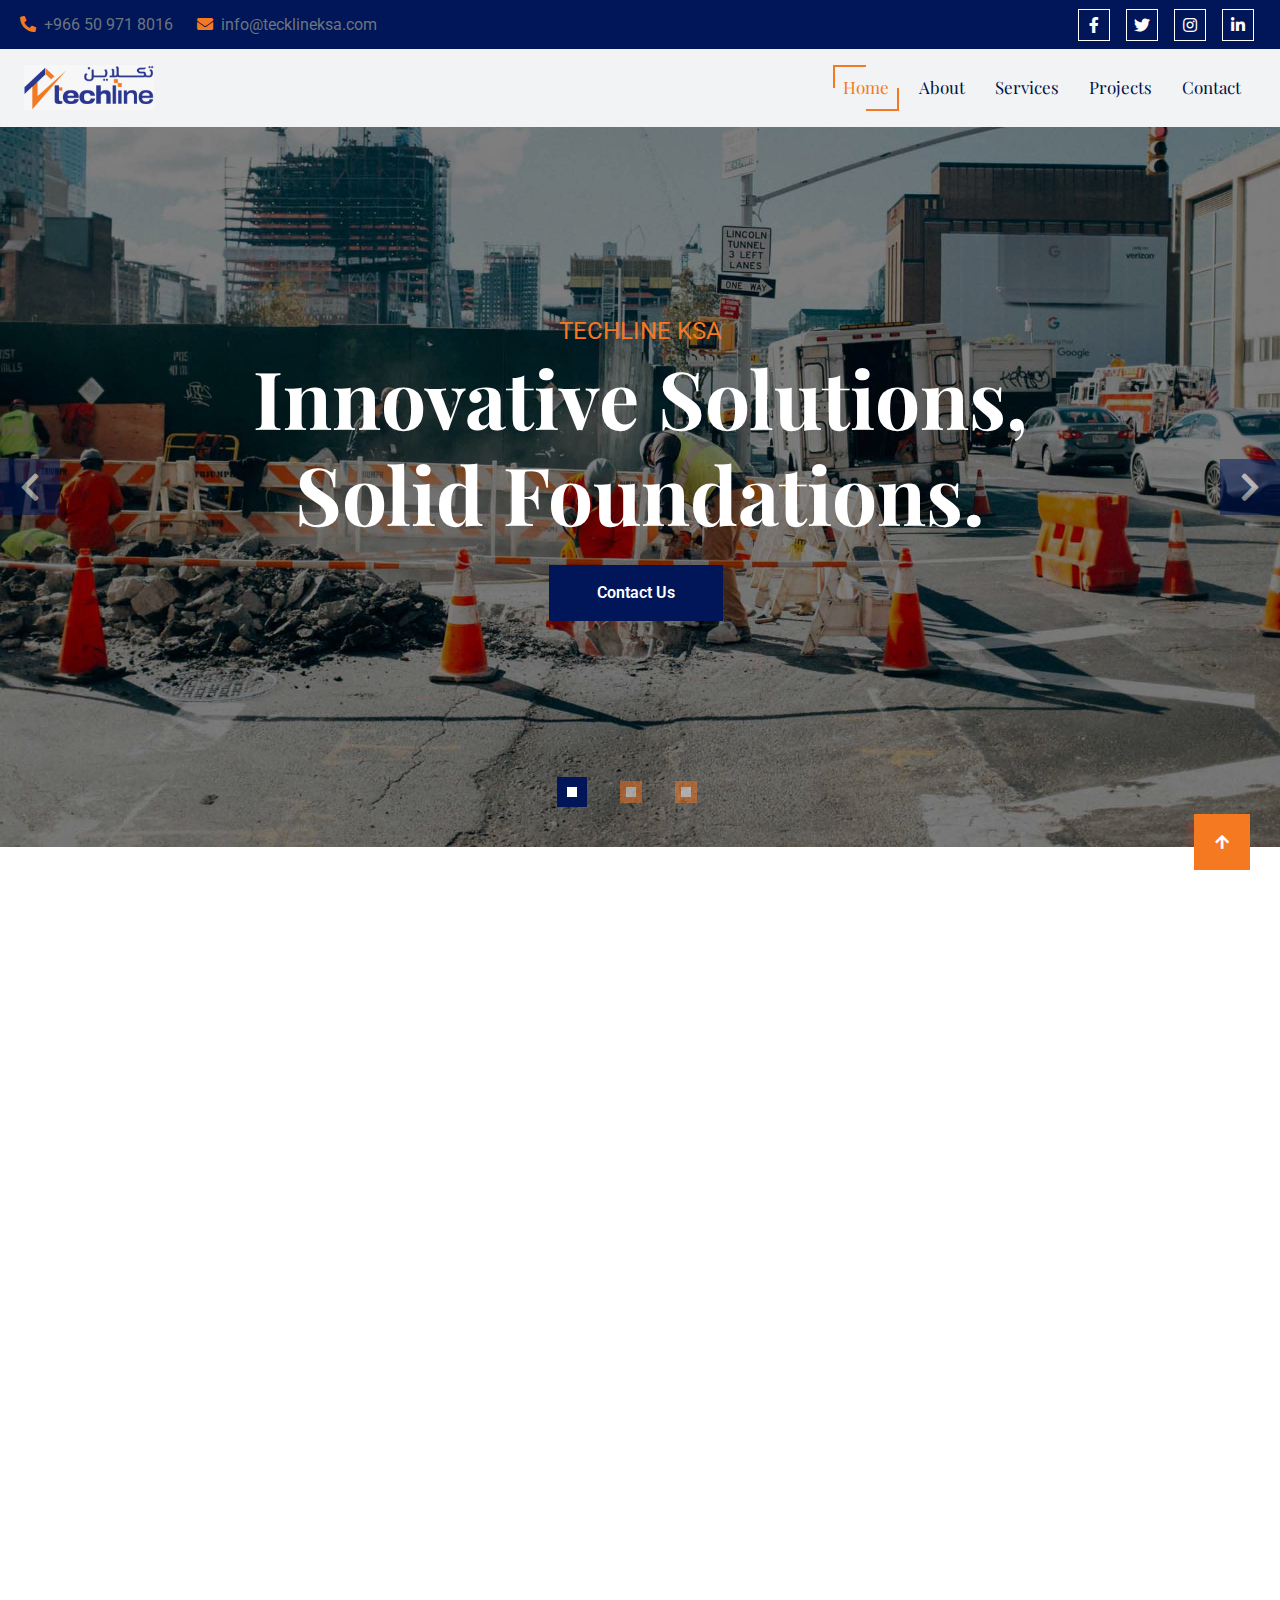
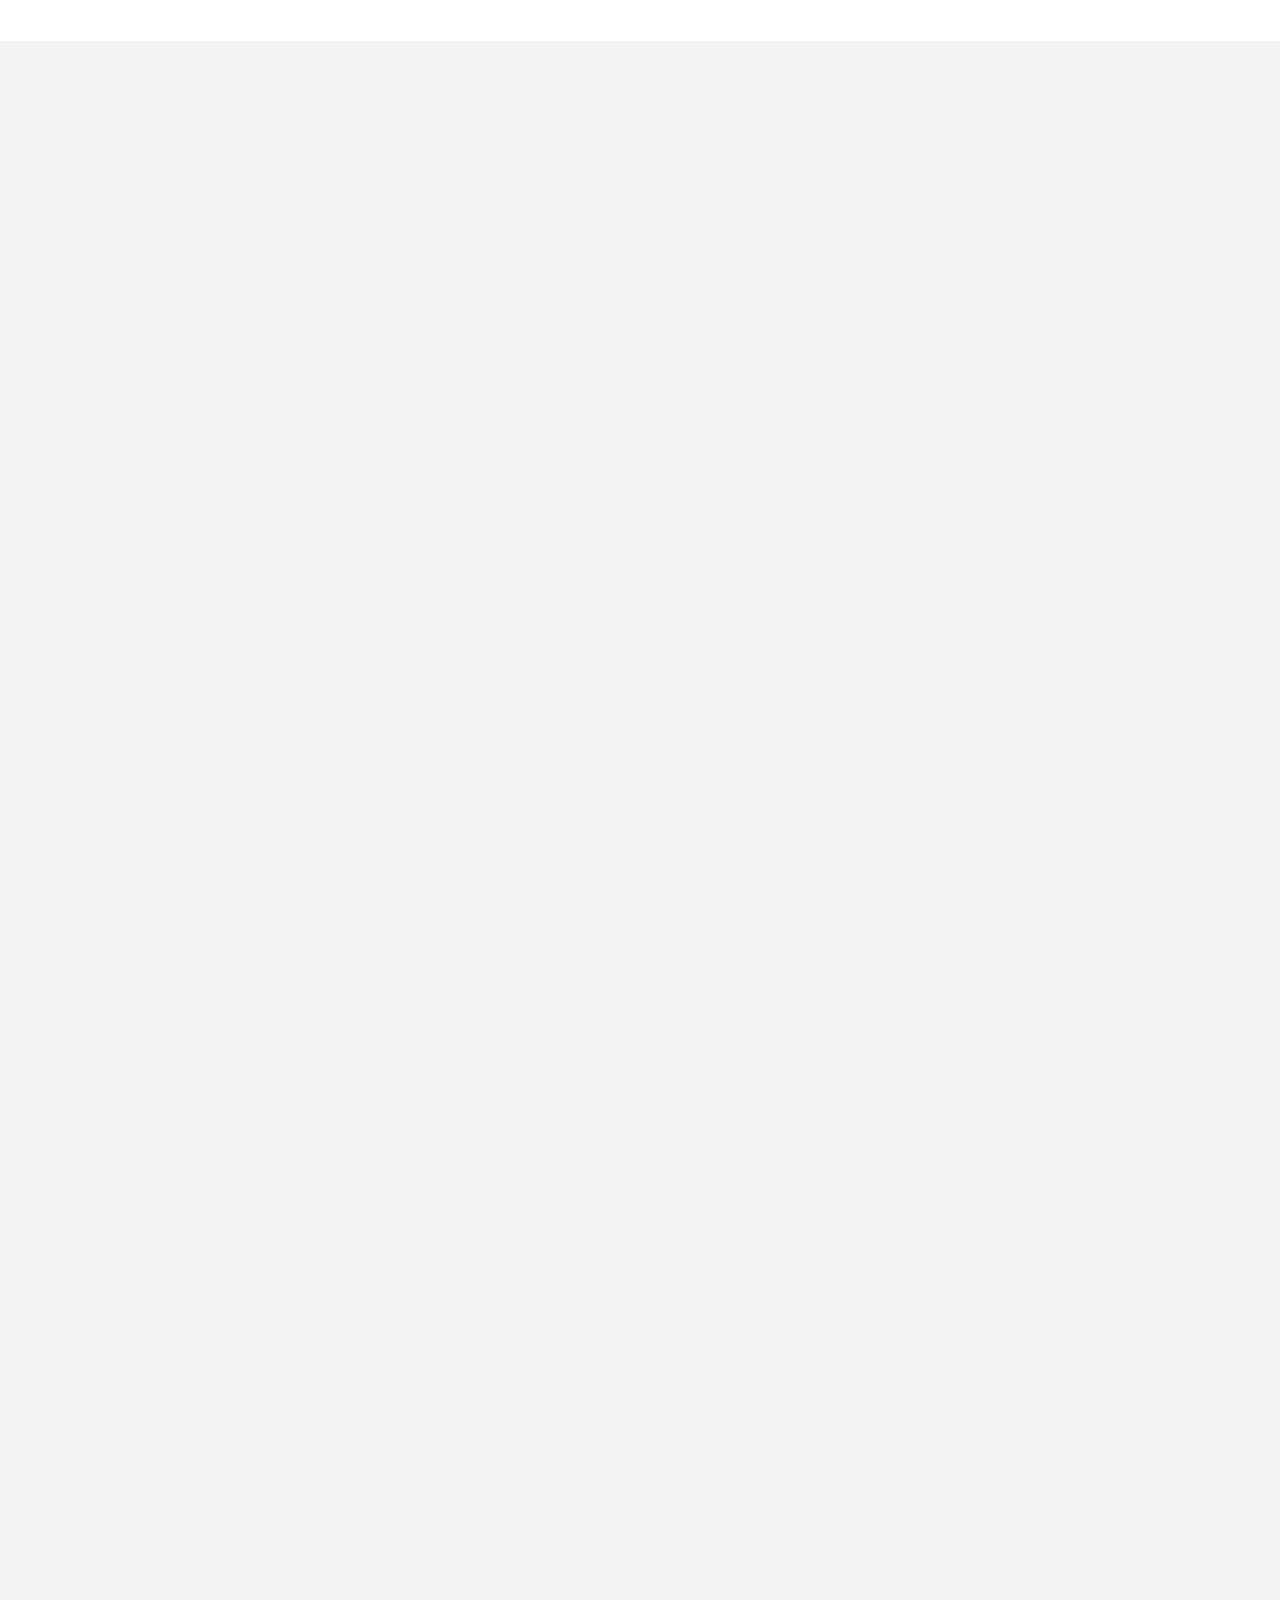
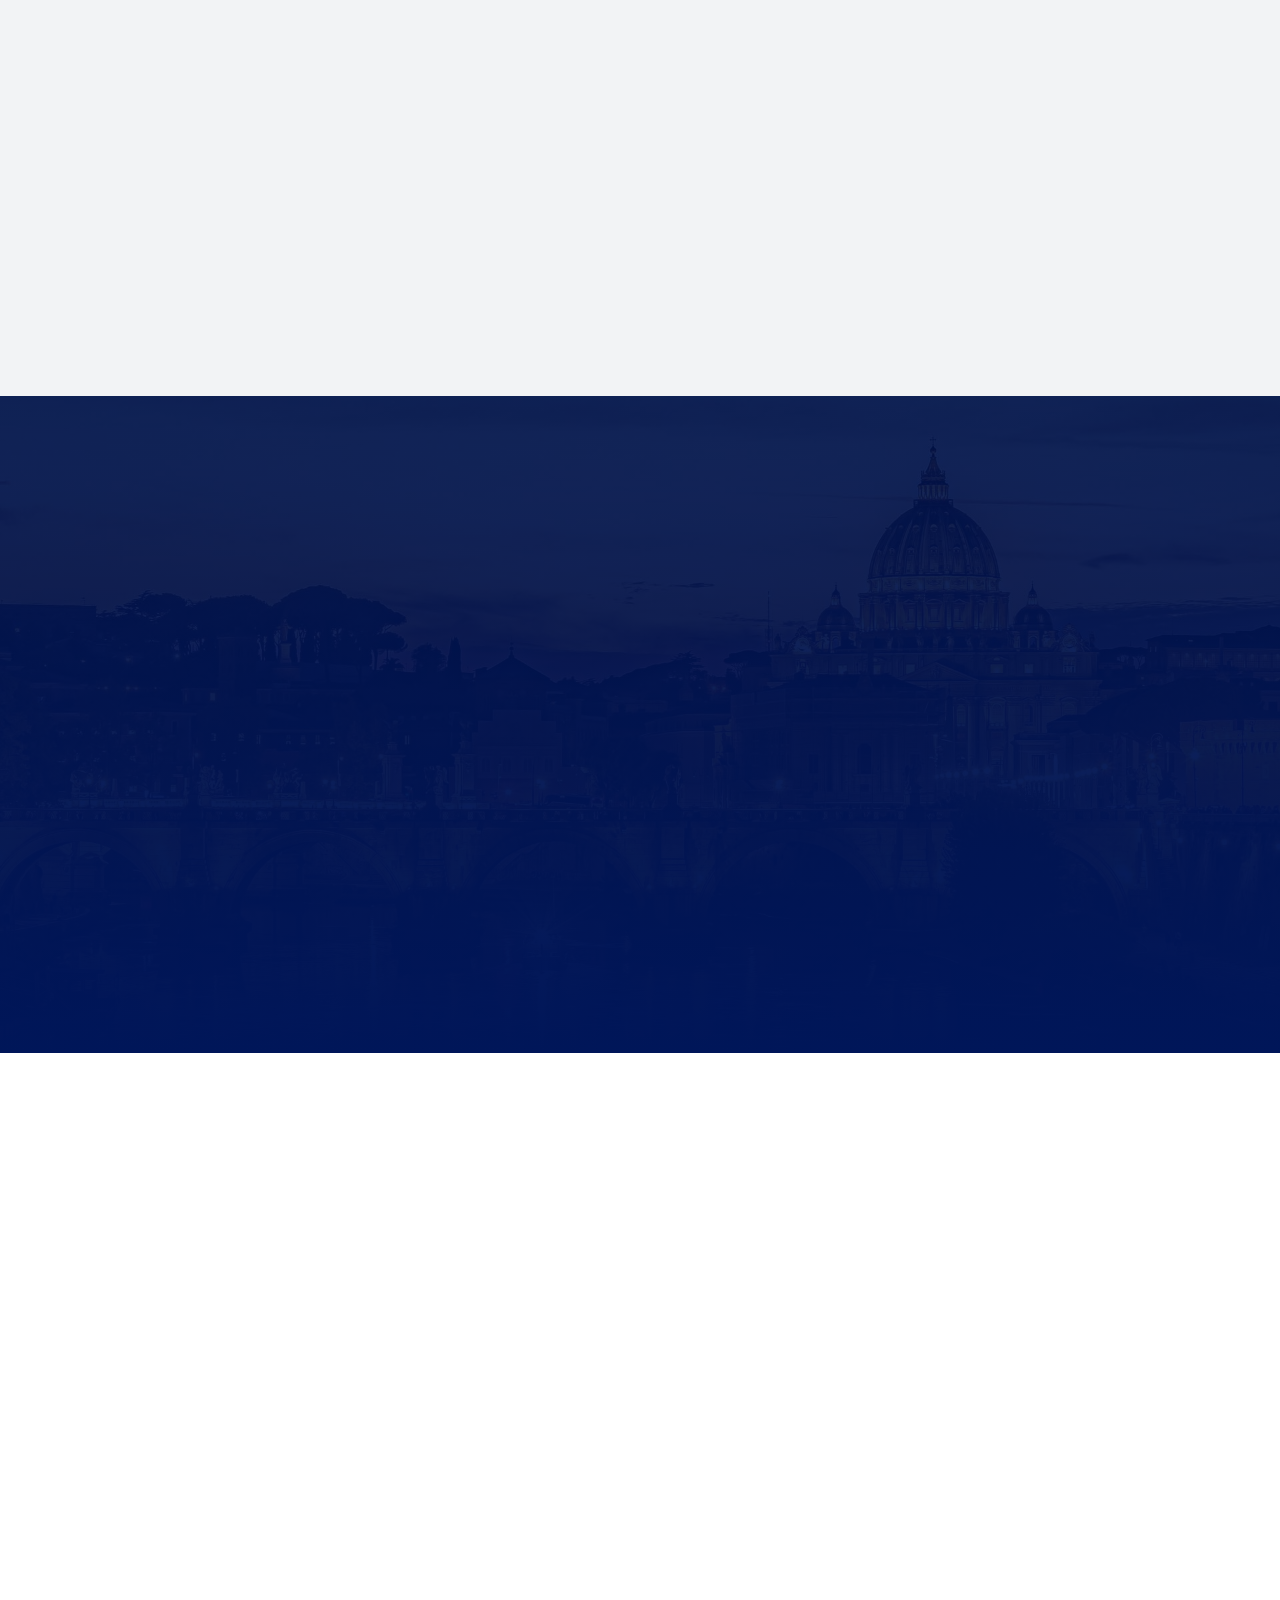
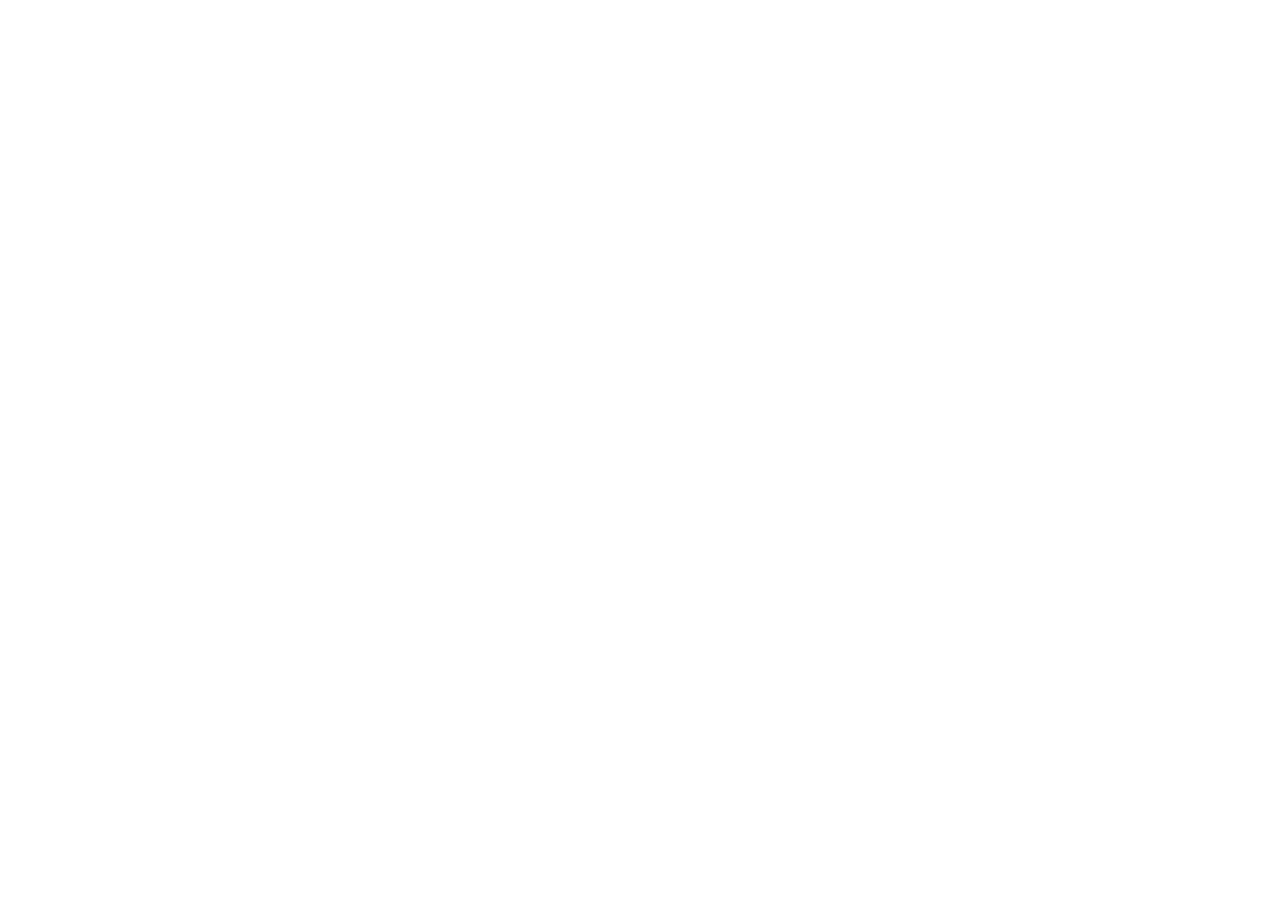
==== commit f79ecc5f: "dfgdr" ====
--- a/index.html
+++ b/index.html
@@ -134,7 +134,7 @@
                     <div class="carousel-item active">
                         <img src="img/carousel-1.jpg" class="img-fluid w-100" alt="First slide"/>
                         <div class="carousel-caption">
-                            <p class="text-uppercase text-secondary fs-4 mb-0 fadeInUp animate__animated" data-animation="fadeInUp" data-delay="1s" style="animation-delay: 1s;">Teckline KSA</p>
+                            <p class="text-uppercase text-secondary fs-4 mb-0 fadeInUp animate__animated" data-animation="fadeInUp" data-delay="1s" style="animation-delay: 1s;">Techline KSA</p>
                             <h1 class="display-1 text-capitalize text-white mb-4 fadeInUp animate__animated" data-animation="fadeInUp" data-delay="1.3s" style="animation-delay: 1.3s;">Innovative
                                 Solutions, Solid
                                 Foundations.</h1>
--- a/css/style.css
+++ b/css/style.css
@@ -0,0 +1,952 @@
+
+/*** Spinner Start ***/
+/*** Spinner ***/
+#spinner {
+    opacity: 0;
+    visibility: hidden;
+    transition: opacity .5s ease-out, visibility 0s linear .5s;
+    z-index: 99999;
+}
+
+#spinner.show {
+    transition: opacity .5s ease-out, visibility 0s linear 0s;
+    visibility: visible;
+    opacity: 1;
+}
+/*** Spinner End ***/
+
+.back-to-top {
+    position: fixed;
+    right: 30px;
+    bottom: 30px;
+    transition: 0.5s;
+    z-index: 99;
+}
+
+/*** Button Start ***/
+.btn {
+    font-weight: 600;
+    transition: .5s;
+}
+
+.btn-square {
+    width: 32px;
+    height: 32px;
+}
+
+.btn-sm-square {
+    width: 34px;
+    height: 34px;
+}
+
+.btn-md-square {
+    width: 44px;
+    height: 44px;
+}
+
+.btn-lg-square {
+    width: 56px;
+    height: 56px;
+}
+
+.btn-xl-square {
+    width: 66px;
+    height: 66px;
+}
+
+.btn-square,
+.btn-sm-square,
+.btn-md-square,
+.btn-lg-square,
+.btn-xl-square {
+    padding: 0;
+    display: flex;
+    align-items: center;
+    justify-content: center;
+    font-weight: normal;
+}
+
+.btn.btn-primary {
+    border: none;
+}
+
+.btn.btn-primary:hover {
+    background: var(--bs-secondary);
+}
+
+.btn.btn-secondary {
+    color: var(--bs-white);
+    border: none;
+   
+}
+
+.btn.btn-secondary:hover {
+    background: var(--bs-primary);
+}
+/*** Topbar Start ***/
+.topbar {
+    padding: 2px 10px 2px 20px;
+    background: var(--bs-primary);
+}
+/*** Topbar End ***/
+
+/*** Navbar ***/
+.sticky-top {
+    transition: 1s;
+}
+
+.navbar .navbar-nav .nav-item.nav-link,
+.navbar .navbar-nav .nav-link {
+    color: var(--bs-dark);
+}
+
+.navbar .navbar-nav .nav-link {
+    position: relative;
+    padding: 10px;
+    font-weight: 400;
+    font-family: "Playfair Display", serif;
+    font-size: 17px;
+    transition: .5s;
+    z-index: 99;
+}
+
+.navbar .navbar-nav .nav-item {
+    margin: 0 5px;
+}
+
+.navbar .navbar-nav .nav-item::before,
+.navbar .navbar-nav .nav-item::after {
+    content: "";
+    width: 0;
+    height: 0;
+    position: absolute;
+    border: 2px solid var(--bs-secondary);
+    opacity: 0;
+    transition: 0.5s;
+    z-index: 2 !important;
+}
+
+.navbar .navbar-nav .nav-item::before {
+    top: 0;
+    left: 0;
+    border-bottom: 0;
+    border-right: 0;
+}
+.navbar .navbar-nav .nav-item::after {
+    bottom: 0;
+    right: 0;
+    border-top: 0;
+    border-left: 0;
+}
+
+.navbar .navbar-nav .nav-item:hover::after,
+.navbar .navbar-nav .nav-item:hover::before,
+.navbar .navbar-nav .nav-item.active::after,
+.navbar .navbar-nav .nav-item.active::before {
+    width: 50%;
+    height: 50%;
+    opacity: 1;
+}
+
+.navbar .navbar-nav .nav-link:hover,
+.navbar .navbar-nav .nav-link.active,
+.sticky-top .navbar .navbar-nav .nav-link:hover,
+.sticky-top .navbar .navbar-nav .nav-link.active {
+    color: var(--bs-secondary) !important;
+}
+
+.navbar .dropdown-toggle::after {
+    border: none;
+    content: "\f107" !important;
+    font-family: "Font Awesome 5 Free";
+    font-weight: 600;
+    vertical-align: middle;
+}
+
+.navbar .navbar-toggler {
+    padding: 8px 15px;
+    color: var(--bs-dark);
+    background: var(--bs-secondary);
+}
+
+.nav-bar .navbar-toggler { 
+    color: var(--bs-dark);
+    box-shadow: none !important;
+}
+
+.navbar .nav-item:hover .dropdown-menu {
+    transform: rotateX(0deg);
+    visibility: visible;
+    background: var(--bs-light);
+    transition: .5s;
+    opacity: 1;
+}
+
+.navbar .nav-item .dropdown-menu {
+    background: var(--bs-light);
+    transition: 0.5s;
+}
+
+.navbar .nav-item .dropdown-menu .dropdown-item {
+    transition: 0.5s;
+}
+
+.dropdown .dropdown-menu .dropdown-item:hover,
+.dropdown .dropdown-menu .dropdown-item.active {
+    background: var(--bs-secondary);
+    color: var(--bs-white);
+}
+
+@media (min-width: 992px) {
+    .navbar .nav-item .dropdown-menu {
+        display: block;
+        visibility: hidden;
+        top: 100%;
+        margin-top: 15% !important;
+        transform: rotateX(-75deg);
+        transform-origin: 0 0;
+        border: 0;
+        transition: .5s;
+        opacity: 0;
+        z-index: 9;
+    }
+}
+
+@media (max-width: 991px) {
+    .navbar .nav-item .dropdown-menu {
+        position: relative;
+        margin-top: 0;
+        transition: 0.5s;
+    }
+
+    .navbar .navbar-nav .nav-item::after,
+    .navbar .navbar-nav .nav-item::before {
+        display: none;
+    }
+
+    .navbar .navbar-nav .nav-item:hover::after,
+    .navbar .navbar-nav .nav-item:hover::before,
+    .navbar .navbar-nav .nav-item.active::after,
+    .navbar .navbar-nav .nav-item.active::before {
+        display: none;
+
+    }
+
+    .navbar .navbar-nav .nav-link {
+        padding: 12px 0;
+    }
+
+    .navbar .navbar-nav .nav-item {
+        margin: 0;
+    }
+
+    .navbar .navbar-nav .nav-item.nav-link {
+        padding: 12px 0;
+    }
+}
+
+#searchModal .modal-content {
+    background: rgba(255, 255, 255, .6);
+}
+/*** Navbar End ***/
+
+/*** Single Page Hero Header Start ***/
+.bg-breadcrumb {
+    position: relative;
+    overflow: hidden;
+    background: linear-gradient(rgba(0, 18, 72, 0.7), rgba(0, 18, 72, 0.7)), url(../img/carousel-2.jpg);
+    background-position: center center;
+    background-repeat: no-repeat;
+    background-size: cover;
+    padding: 60px 0 60px 0;
+}
+
+.bg-breadcrumb .breadcrumb {
+    position: relative;
+}
+
+.bg-breadcrumb .breadcrumb .breadcrumb-item a {
+    color: var(--bs-white);
+}
+/*** Single Page Hero Header End ***/
+
+/*** Carousel Start ***/
+.carousel .carousel-inner .carousel-item {
+    position: relative;
+    overflow: hidden;
+    height: 80vh;
+}
+
+.carousel .carousel-inner .carousel-item img {
+    animation-name: image-zoom ;
+    animation-duration: 10s;
+    animation-delay: 1s;
+    animation-direction: alternate;
+    animation-iteration-count: infinite;
+    transition: 0.5s;
+}
+
+@keyframes image-zoom {
+    0%  {width: 100%; height: 100%; -webkit-filter: blur(0px); opacity: 1;}
+
+    25% {width: 115%; height: 115%; -webkit-filter: blur(3px); opacity: 0.9;}
+
+    50% {width: 130%; height: 130%; -webkit-filter: blur(10px); opacity: 0.7;}
+
+    75% {width: 115%; height: 115%; -webkit-filter: blur(3px); opacity: 0.9;}
+
+    100% {width: 100%; height: 100%; -webkit-filter: blur(0px); opacity: 1;}
+}
+
+@media (min-width: 992px) {
+    .carousel .carousel-inner .carousel-item img {
+        height: 100%;
+        object-fit: cover;   
+    }
+}
+
+@media (max-width: 991px) {
+    .carousel .carousel-inner .carousel-item {
+        height: 700px;
+    }
+    .carousel .carousel-inner .carousel-item img {
+        height: 700px;
+        object-fit: cover;    
+    }
+}
+
+@media (max-width: 576px) {
+    .carousel-item .carousel-caption h1 {
+        font-size: 36px;
+    }
+
+    .carousel-item .carousel-caption p.fs-5 {
+        font-size: 15px;
+    }
+}
+
+.carousel .carousel-inner .carousel-item::after {
+    content: "";
+    position: absolute;
+    top: 0;
+    left: 0;
+    width: 100%;
+    height: 100%;
+    background: rgba(0, 0, 0, .5);
+    z-index: 1;
+}
+
+.carousel .carousel-inner .carousel-item .carousel-caption {
+    height: 100%;
+    display: flex;
+    flex-direction: column;
+    justify-content: center;
+    z-index: 2;
+}
+
+.carousel .carousel-indicators {
+    margin-bottom: 40px;
+    display: flex;
+    align-items: center;
+    justify-content: center;
+    background: transparent !important;
+    z-index: 5;
+}
+
+.carousel .carousel-indicators li,
+.carousel .carousel-indicators li,
+.carousel .carousel-indicators li {
+    margin-right: 30px !important;
+    width: 10px;
+    height: 10px;
+    border: 6px solid var(--bs-secondary);
+    background: var(--bs-white);
+    transition: 0.5s;
+}
+
+.carousel .carousel-indicators li.active {
+    border: 10px solid var(--bs-primary);
+}
+
+.carousel .carousel-control-prev,
+.carousel .carousel-control-next {
+    background: transparent;
+}
+
+.carousel .carousel-control-prev .carousel-control-prev-icon {
+    position: absolute;
+    left: 0;
+    padding: 25px 30px;
+    background: var(--bs-primary);
+
+}
+
+.carousel .carousel-control-next .carousel-control-next-icon {
+    position: absolute;
+    right: 0;
+    padding: 25px 30px;
+    background: var(--bs-primary);
+
+}
+
+.carousel .carousel-control-prev .carousel-control-prev-icon:hover,
+.carousel .carousel-control-next .carousel-control-next-icon:hover {
+    background: var(--bs-secondary);
+    color: var(--bs-white);
+}
+/*** Carousel End ***/
+
+
+/*** About Start ***/
+.about .about-item-content-img {
+    border: 4px solid;
+    border-color: var(--bs-secondary) var(--bs-primary) var(--bs-primary) var(--bs-secondary);
+}
+
+.about .about-item-image {
+    position: relative;
+    background: var(--bs-light);
+    background-image: url(../img/about-bg.png);
+    background-position: center center;
+    background-repeat: no-repeat;
+    background-size: cover;
+    z-index: 1;
+}
+
+.about .about-item-image .img-1 {
+    margin-bottom: 250px; 
+    margin-right: 0;
+    border: 4px solid;
+    border-color: var(--bs-secondary) var(--bs-light) var(--bs-light) var(--bs-secondary);
+    z-index: 3;
+}
+
+.about .about-item-image .img-2 {
+    margin-top: 250px; 
+    margin-left: 0;
+    border: 4px solid;
+    border-color: var(--bs-light) var(--bs-secondary) var(--bs-secondary) var(--bs-light); 
+    z-index: 3;
+}
+
+.about .about-item-image::before {
+    width: 80%;
+    height: 80%;
+    content: "";
+    position: absolute;
+    top: 50%;
+    left: 50%;
+    transform: translate(-50%, -50%);
+    border: 2px solid;
+    border-style: dotted;
+    border-color: var(--bs-white);
+    background: var(--bs-primary);
+    z-index: 2;
+}
+
+.about .about-item-image .about-item-image-content {
+    width: 55%;
+    height: 55%;
+    position: absolute;
+    top: 50%;
+    left: 50%;
+    transform: translate(-50%, -50%);
+    background: var(--bs-secondary);
+    border: 4px solid var(--bs-primary);
+    opacity: 0.9;
+    z-index: 4;
+}
+
+.about .about-item-image .about-item-image-effect {
+    position: absolute;
+    top: 0;
+    right: 0;
+}
+/*** About End ***/
+
+/*** Features Start ***/
+.feature .feature-item {
+    position: relative;
+    transition: 0.5s;
+}
+.feature .feature-item:hover {
+    background: var(--bs-white);
+    border: 1px solid transparent;
+    box-shadow: 0 0 45px rgba(0, 0, 0, .1);
+}
+
+.feature .feature-item:hover a {
+    transition: 0.5s;
+}
+
+.feature .feature-item:hover a:hover {
+    color: var(--bs-secondary);
+}
+
+.feature .feature-item .feature-img img {
+    border: transparent;
+    transition: 0.5s;
+} 
+
+.feature .feature-item:hover .feature-img img {
+    border: 1px solid var(--bs-secondary);
+}  
+/*** Features End ***/
+
+/*** Services Start ***/
+.service .service-item {
+    position: relative;
+    overflow: hidden;
+    width: 100%;
+    height: 100%;
+    transition: 0.5s;
+    z-index: 1;
+}
+
+.service .service-item .service-img img {
+    transition: 0.5s;
+}
+
+.service .service-item:hover .service-img img {
+    transform: scale(1.2);
+}
+
+.service .service-item::after {
+    content: "";
+    width: 100%;
+    height: 0;
+    position: absolute;
+    top: 0;
+    left: 0;
+    transition: 0.5s;
+    z-index: 2;
+}
+
+.service .service-item:hover:after {
+    height: 100%;
+    background: rgba(0, 0, 0, .4);
+}
+
+.service .service-item .service-content {
+    position: absolute;
+    width: 100%;
+    height: auto;
+    top: 50%; 
+    left: 0; 
+    transform: translateY(-50%);
+    transition: 0.5s;
+    opacity: 0;
+    z-index: 3;
+}
+
+.service .service-item:hover .service-content {
+    opacity: 1;
+}
+
+.service .service-item:hover .service-content a.fs-4 {
+    color: var(--bs-white);
+    transition: 0.5s;
+}
+
+.service .service-item:hover .service-content a.fs-4:hover {
+    color: var(--bs-secondary);
+}
+
+.service .service-item .service-tytle {
+    position: absolute;
+    width: 100%;
+    height: 80px; 
+    bottom: 0; 
+    right: 0;
+    background: var(--bs-white);
+    display: flex;
+    transition: 0.5s;
+    z-index: 3;
+}
+
+.service .service-item:hover .service-tytle {
+    margin-right: -100%;
+}
+/*** Services End ***/
+
+/*** Fact Counter ***/
+.counter {
+    background: linear-gradient(rgba(0, 18, 72, 0.9), rgba(0, 22, 89, 1)), url(../img/counter.jpg);
+    background-position: center top;
+    background-repeat: no-repeat;
+    background-size: cover;
+}
+
+.counter .counter-btn:hover {
+    background: var(--bs-white);
+    color: var(--bs-secondary);
+}
+
+.counter .counter-box {
+    padding-right: 20px; 
+    padding-bottom: 20px;
+}
+
+.counter .counter-item {
+    width: 100%;
+    height: 100%;
+    text-align: center;
+    position: relative;
+    z-index: 1;
+}
+
+.counter .counter-item .counter-item-style {
+    position: absolute;
+    width: calc(100% - 20px);
+    height: 100%;
+    top: 0;
+    left: 0;
+    background: var(--bs-secondary);
+    z-index: 2;
+}
+
+.counter .counter-item .counter-item-inner {
+    position: relative;
+    top: 20px;
+    left: 20px;
+    margin-right: 20px;
+    margin-bottom: 20px;
+    background: var(--bs-white);
+    box-shadow: 20px 20px rgba(255, 94, 21, 1);
+    z-index: 3;
+}
+
+.counter .counter-item .counter-counting {
+    width: 100%;
+    height: 100%;
+    display: flex;
+    align-items: center;
+    justify-content: center;
+    text-align: center;
+    background: var(--bs-primary);
+    font-size: 30px;
+}
+/*** Fact Counter ***/
+
+/*** Projects Start ***/
+.project .project-item .project-img {
+    position: relative;
+}
+
+.project .project-item .project-img::after {
+    content: "";
+    position: absolute;
+    width: 70%;
+    height: 70%;
+    top: 0;
+    left: 0;
+    background: var(--bs-secondary);
+    z-index: -1;
+}
+
+.project .project-item .project-content a.h4 {
+    transition: 0.5s;
+}
+
+.project .project-item:hover .project-content a.h4:hover {
+    color: var(--bs-secondary);
+}
+/*** Projects End ***/
+
+
+/*** Team Start ***/
+.team .team-item {
+    position: relative;
+    z-index: 1;
+}
+
+.team .team-item .team-img {
+    position: relative;
+    overflow: hidden;
+}
+
+.team .team-item .team-img::after {
+    content: "";
+    position: absolute;
+    width: 100%;
+    height: 0;
+    top: 0;
+    left: 0;
+    background: rgba(255, 255, 255, .2);
+    transition: 0.5s;
+    z-index: 2;
+
+}
+
+.team .team-item:hover .team-img::after {
+    height: 100%;
+}
+
+.team .team-item .team-img .team-icon {
+    position: absolute;
+    width: 100%;
+    left: 0;
+    bottom: 0;
+    transform: scale(-1);
+    margin-bottom: 100%;
+    background: transparent;
+    transition: 0.5s;
+    opacity: 0;
+    z-index: 5;
+    
+}
+
+.team .team-item:hover .team-img .team-icon {
+    transform: scale(1);
+    margin-bottom: 0;
+    opacity: 1;
+}
+
+.team .team-item .team-border-style-1,
+.team .team-item .team-border-style-2 {
+    width: 50%;
+    height: 50%;
+    position: absolute;
+    background: var(--bs-secondary);
+    transition: 0.5s;
+    z-index: -1;
+}
+
+.team .team-item .team-border-style-1 {
+    top: 0;
+    left: 0;
+}
+
+.team .team-item .team-border-style-2 {
+    right: 0;
+    bottom: 0;
+}
+
+.team .team-item .team-border-style-3,
+.team .team-item .team-border-style-4 {
+    width: 0;
+    height: 0;
+    position: absolute;
+    background: var(--bs-secondary);
+    transition: 0.5s;
+    z-index: -1;
+}
+
+.team .team-item .team-border-style-3 {
+    top: 0;
+    right: 0;
+}
+
+.team .team-item .team-border-style-4 {
+    left: 0;
+    bottom: 0;
+}
+
+.team .team-item:hover .team-border-style-1,
+.team .team-item:hover .team-border-style-2 {
+    width: 0%;
+    height: 0%;
+}
+
+.team .team-item:hover .team-border-style-3,
+.team .team-item:hover .team-border-style-4 {
+    width: 50%;
+    height: 50%;
+}
+/*** Team End ***/
+
+/*** Blog Start ***/
+.blog .blog-item .blog-img {
+    position: relative;
+    overflow: hidden;
+}
+
+.blog .blog-item .blog-img img {
+    transition: 0.5s;
+}
+
+.blog .blog-item:hover .blog-img img {
+    transform: scale(1.2);
+}
+
+.blog .blog-item .blog-content {
+    box-shadow: 0 0 45px rgba(0, 0, 0, .08);
+}
+
+.blog .blog-item .blog-content a {
+    transition: 0.5s;
+}
+
+.blog .blog-item:hover .blog-content a:hover {
+    color: var(--bs-secondary);
+}
+/*** Blog End ***/
+
+/*** testimonial Start ***/
+.testimonial .owl-nav .owl-prev {
+    position: absolute;
+    top: -58px;
+    right: 0;
+    color: var(--bs-primary);
+    padding: 5px 25px;
+    border: 1px solid var(--bs-secondary);
+    transition: 0.5s;
+}
+
+.testimonial .owl-nav .owl-prev:hover {
+    background: var(--bs-secondary);
+    color: var(--bs-white);
+}
+
+.testimonial .owl-nav .owl-next {
+    position: absolute;
+    top: -58px;
+    right: 88px;
+    color: var(--bs-primary);
+    padding: 5px 25px;
+    border: 1px solid var(--bs-secondary);
+    transition: 0.5s;
+}
+
+.testimonial .owl-nav .owl-next:hover {
+    background: var(--bs-secondary);
+    color: var(--bs-white);
+}
+
+.testimonial-carousel .owl-dots {
+    display: flex;
+    justify-content: center;
+    margin-left: 20px;
+    margin-top: 20px;
+}
+
+.testimonial-carousel .owl-dots .owl-dot {
+    width: 20px;
+    height: 20px;
+    margin-right: 15px;
+    border: 1px solid var(--bs-secondary);
+    background: var(--bs-primary);
+    transition: 0.5s;
+}
+
+.testimonial-carousel .owl-dots .owl-dot.active {
+    width: 20px;
+    height: 20px;
+    border: 1px solid var(--bs-primary);
+    background: var(--bs-secondary) !important;
+    transition: 0.5s;
+}
+
+.testimonial-carousel .owl-dots .owl-dot span {
+    position: relative;
+    margin-top: 50%;
+    margin-left: 50%;
+    transform: translate(-50%, -50%);
+    display: flex;
+    align-items: center;
+    justify-content: center;
+    text-align: center;
+}
+
+.testimonial-carousel .owl-dots .owl-dot span::after {
+    content: "";
+    width: 8px;
+    height: 8px;
+    position: absolute;
+    top: 50%;
+    left: 0;
+    transform: translateY(-50%);
+    display: flex;
+    align-items: center;
+    justify-content: center;
+    text-align: center;
+    background: var(--bs-white);
+}
+
+@media (max-width: 992px) {
+    .owl-carousel.testimonial-carousel {
+        padding-top: 30px;
+    }
+
+    .testimonial .owl-nav .owl-prev,
+    .testimonial .owl-nav .owl-next {
+        top: -30px;
+    }
+}
+/*** testimonial End ***/
+
+/*** Contact Start ***/
+.contact .contact-map {
+    position: relative;
+    overflow: hidden;
+    padding: 20px;
+    z-index: 1;
+}
+
+.contact .contact-map::before {
+    content: "";
+    width: 70%;
+    height: 70%;
+    position: absolute;
+    left: 0;
+    bottom: 0;
+    background: var(--bs-primary);
+    z-index: -1;
+}
+
+.contact .contact-map::after {
+    content: "";
+    width: 70%;
+    height: 70%;
+    position: absolute;
+    top: 0;
+    right: 0;
+    background: var(--bs-secondary);
+    z-index: -1;
+}
+/*** Contact End ***/
+
+/*** Footer Start ***/
+.footer {
+    background: linear-gradient(rgba(0, 18, 72, 0.9), rgba(0, 18, 72, 1)), url(../img/footer-img.jpg);
+    background-position: center top;
+    background-repeat: no-repeat;
+    background-size: cover;
+}
+.footer .footer-item a {
+    line-height: 35px;
+    color: var(--bs-body);
+    transition: 0.5s;
+}
+
+.footer .footer-item p {
+    line-height: 35px;
+}
+
+.footer .footer-item a:hover {
+
+    color: var(--bs-secondary);
+}
+
+.footer .footer-item .footer-btn a,
+.footer .footer-item .footer-btn a i {
+    transition: 0.5s;
+}
+
+.footer .footer-item .footer-btn a:hover {
+    background: var(--bs-white);
+}
+
+.footer .footer-item .footer-btn a:hover i {
+    color: var(--bs-primary) !important;
+}
+/*** Footer End ***/
+
+/*** copyright Start ***/
+.copyright {
+    border-top: 1px solid rgba(255, 255, 255, 0.08);
+    background: var(--bs-dark);
+}
+/*** copyright end ***/
+
+
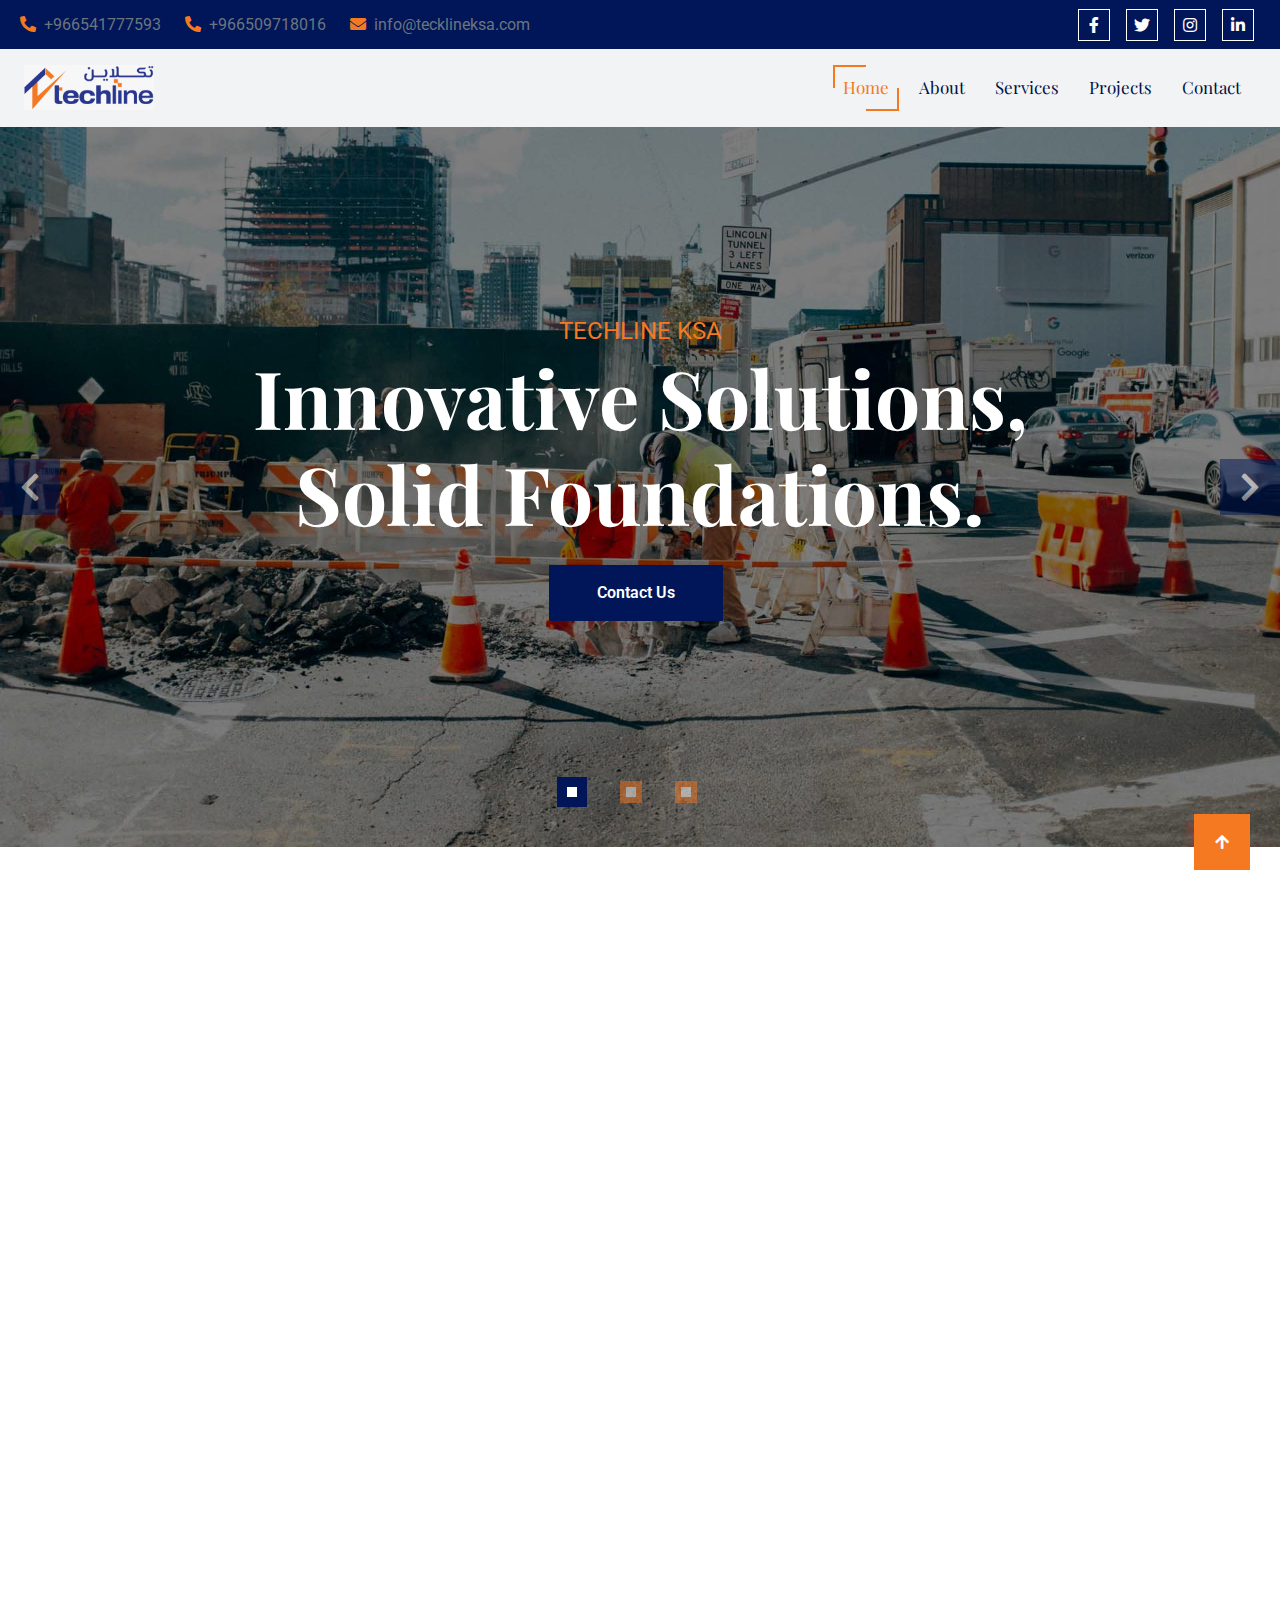
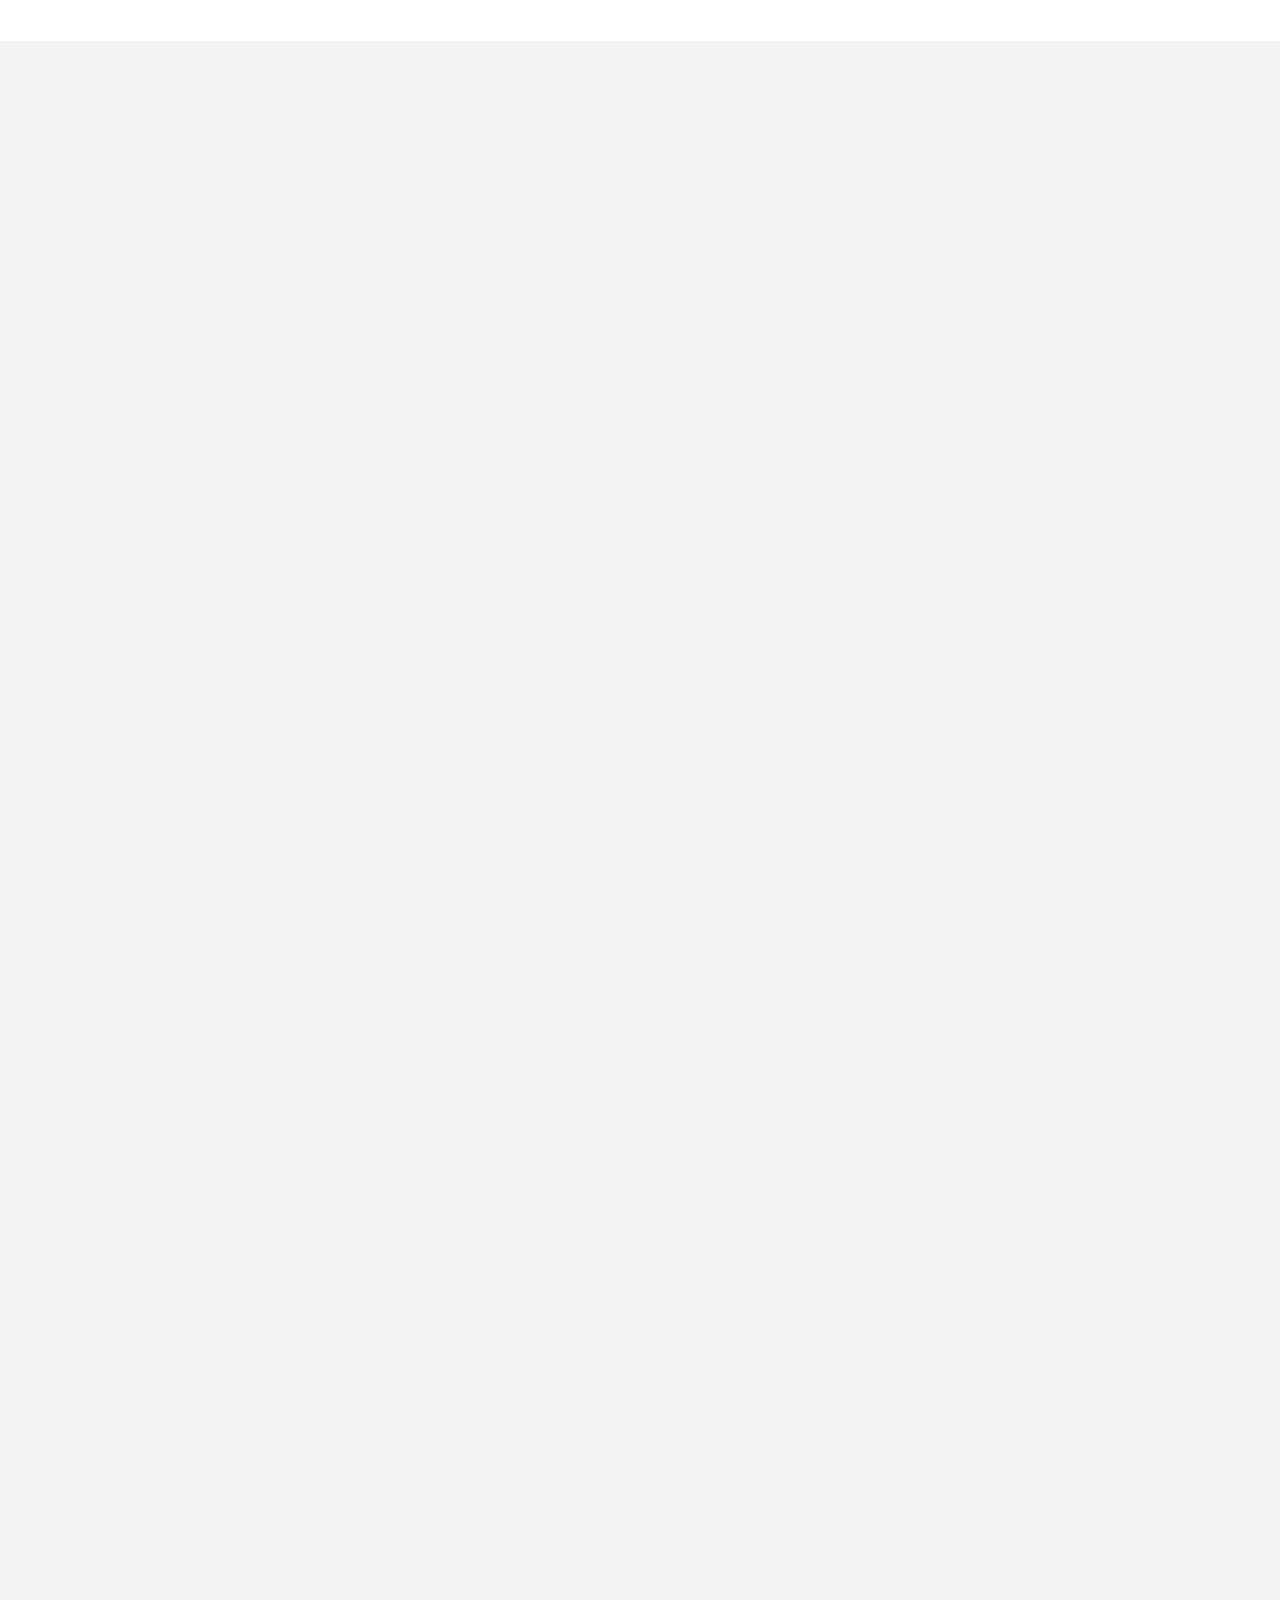
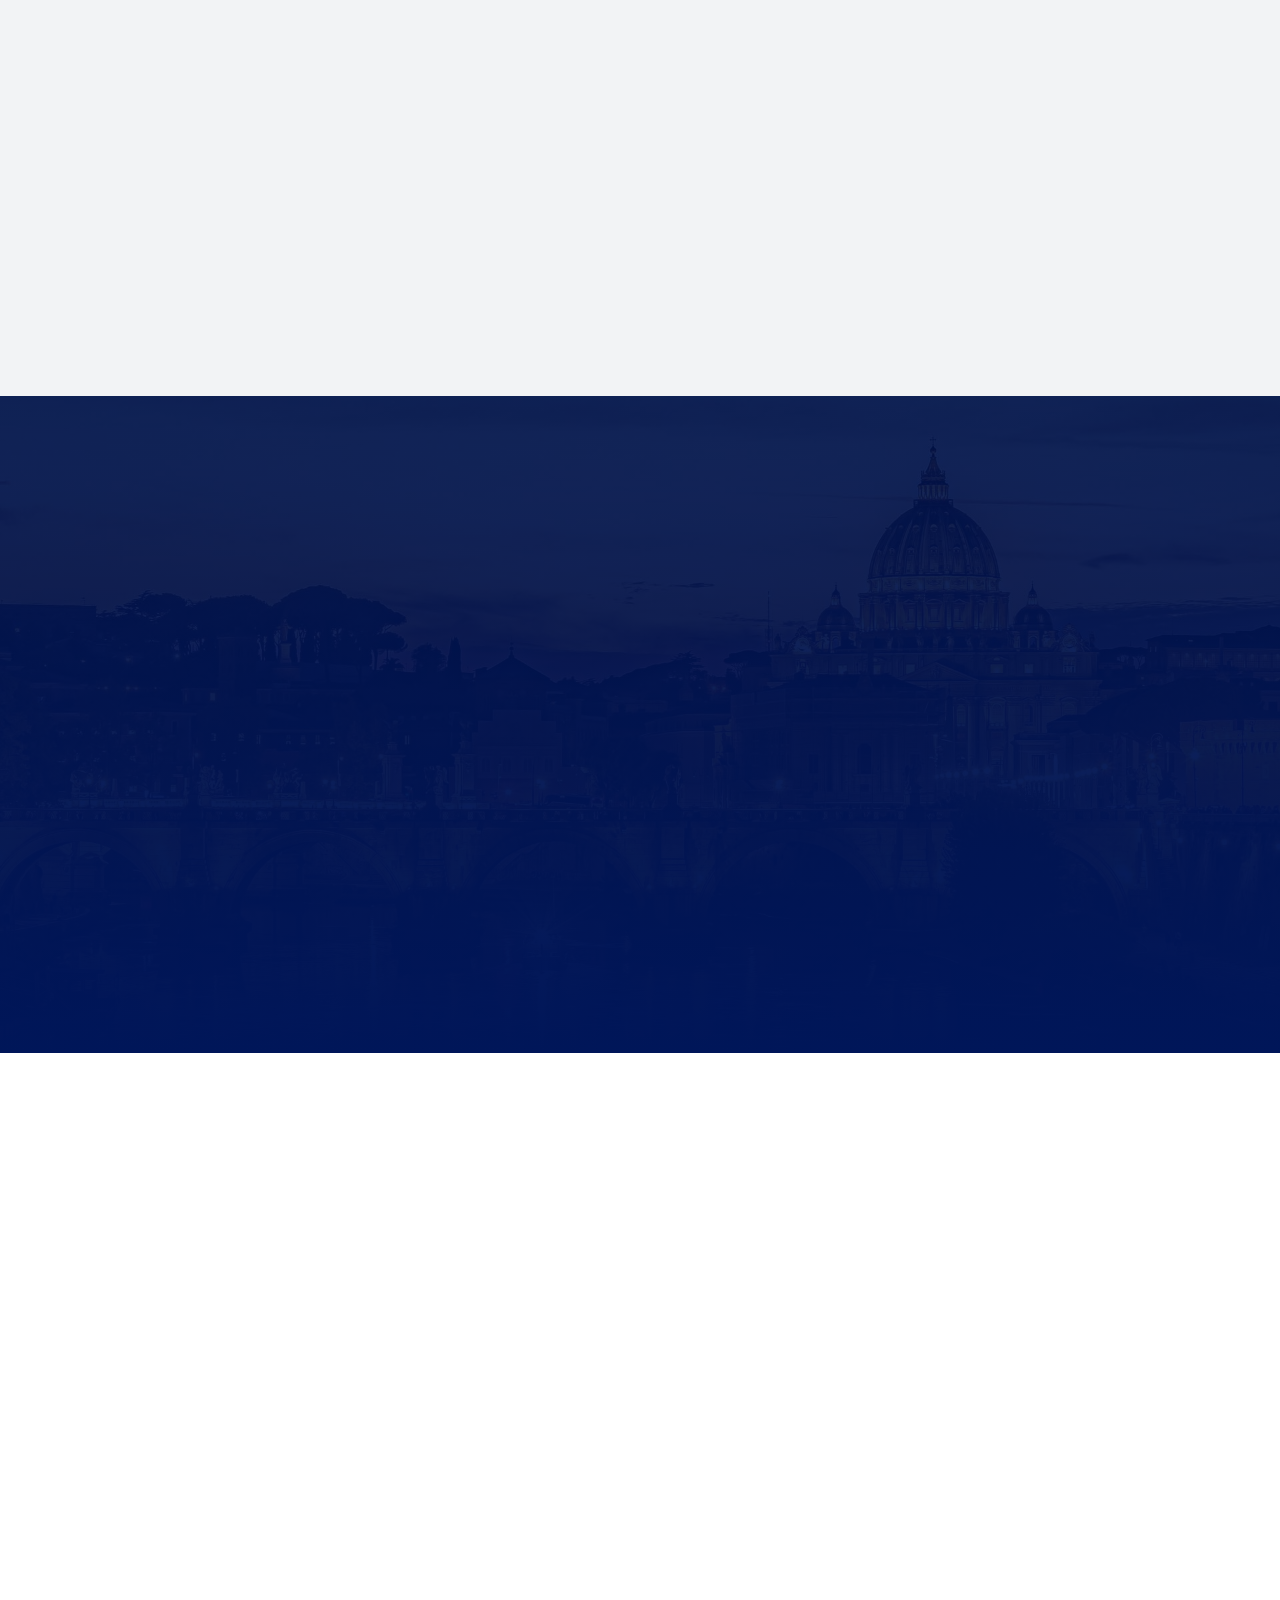
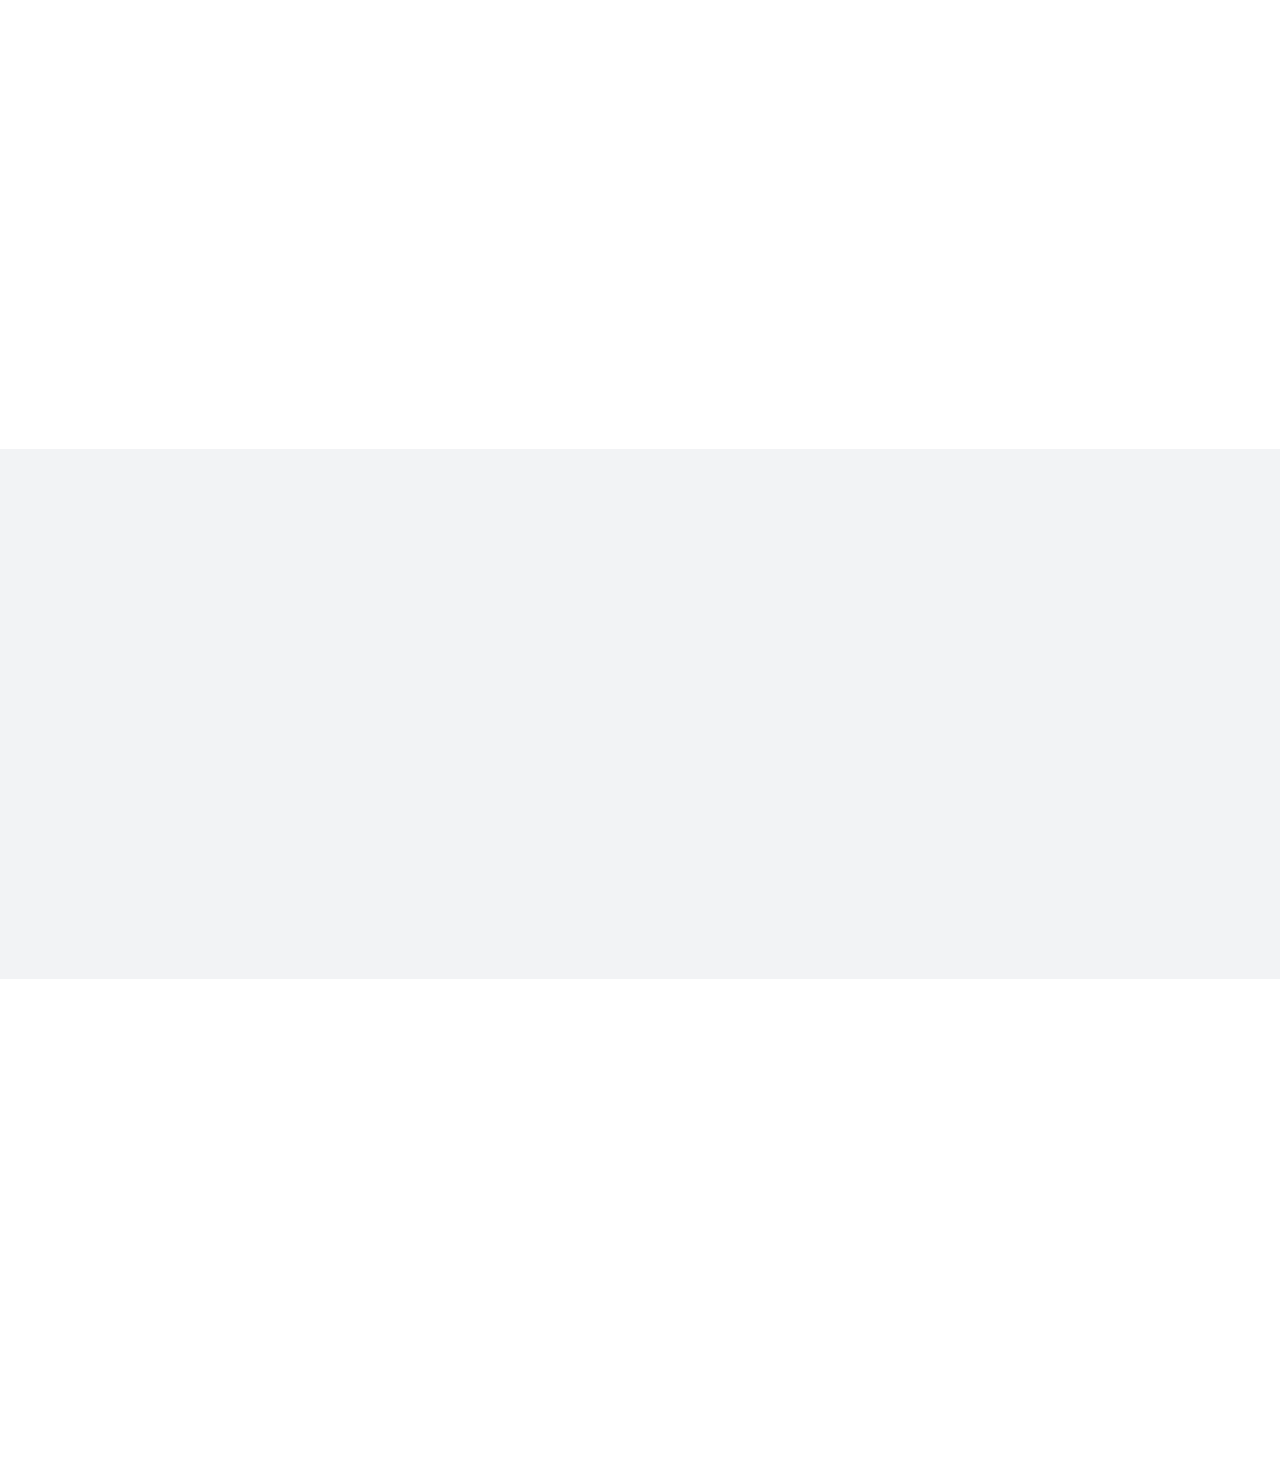
==== commit 8e76229d: "adas" ====
--- a/index.html
+++ b/index.html
@@ -48,7 +48,8 @@
                 <div class="col-lg-6 text-center text-lg-start mb-lg-0">
                     <div class="d-flex flex-wrap">
                         <!-- <a href="#" class="text-muted me-4"><i class="fas fa-map-marker-alt text-secondary me-2"></i>Find A Location</a> -->
-                        <a href="tel:+966 50 971 8016" class="text-muted me-4"><i class="fas fa-phone-alt text-secondary me-2"></i>+966 50 971 8016</a>
+                        <a href="tel:+966541777593" class="text-muted me-4"><i class="fas fa-phone-alt text-secondary me-2"></i>+966541777593</a>
+                        <a href="tel:+966509718016" class="text-muted me-4"><i class="fas fa-phone-alt text-secondary me-2"></i>+966509718016</a>
                         <a href="mailto:info@tecklineksa.com" class="text-muted me-0"><i class="fas fa-envelope text-secondary me-2"></i>info@tecklineksa.com</a>
                     </div>
                 </div>
@@ -141,7 +142,7 @@
                             <!-- <p class="mb-5 fs-5 fadeInUp animate__animated" data-animation="fadeInUp" data-delay="1.5s" style="animation-delay: 1.5s;">Lorem Ipsum is simply dummy text of the printing and typesetting industry. Lorem Ipsum has been the industry's standard dummy text ever since the 1500s, 
                             </p> -->
                             <div class="d-flex justify-content-center">
-                                <a class="btn btn-primary d-flex py-3 px-5 me-2 flex-shrink-0 fadeInUp animate__animated" data-animation="fadeInUp" data-delay="1.5s" style="animation-delay: 1.7s;" href="#">Contact Us</a>
+                                <a class="btn btn-primary d-flex py-3 px-5 me-2 flex-shrink-0 fadeInUp animate__animated" data-animation="fadeInUp" data-delay="1.5s" style="animation-delay: 1.7s;" href="contact.html">Contact Us</a>
                                 <!-- <a class="btn btn-secondary d-inline-block py-3 px-5 ms-2 flex-shrink-0 fadeInUp animate__animated" data-animation="fadeInUp" data-delay="1.5s" style="animation-delay: 1.7s;" href="#">Read More</a> -->
                             </div>
                         </div>
@@ -156,7 +157,7 @@
                             <!-- <p class="mb-5 fs-5 fadeInUp animate__animated" data-animation="fadeInUp" data-delay="1.5s" style="animation-delay: 1.5s;">Lorem Ipsum is simply dummy text of the printing and typesetting industry. Lorem Ipsum has been the industry's standard dummy text ever since the 1500s,  -->
                             </p>
                             <div class="d-flex justify-content-center">
-                                <a class="btn btn-primary d-flex py-3 px-5 me-2 flex-shrink-0 fadeInUp animate__animated" data-animation="fadeInUp" data-delay="1.5s" style="animation-delay: 1.7s;" href="#">Contact Us</a>
+                                <a class="btn btn-primary d-flex py-3 px-5 me-2 flex-shrink-0 fadeInUp animate__animated" data-animation="fadeInUp" data-delay="1.5s" style="animation-delay: 1.7s;" href="contact.html">Contact Us</a>
                                 <!-- <a class="btn btn-secondary d-inline-block py-3 px-5 ms-2 flex-shrink-0 fadeInUp animate__animated" data-animation="fadeInUp" data-delay="1.5s" style="animation-delay: 1.7s;" href="#">Read More</a> -->
                             </div>
                         </div>
@@ -171,7 +172,7 @@
                             <!-- <p class="mb-5 fs-5 fadeInUp animate__animated" data-animation="fadeInUp" data-delay="1.5s" style="animation-delay: 1.5s;">Lorem Ipsum is simply dummy text of the printing and typesetting industry. Lorem Ipsum has been the industry's standard dummy text ever since the 1500s,  -->
                             </p>
                             <div class="d-flex justify-content-center">
-                                <a class="btn btn-primary d-flex py-3 px-5 me-2 flex-shrink-0 fadeInUp animate__animated" data-animation="fadeInUp" data-delay="1.5s" style="animation-delay: 1.7s;" href="#">Contact Us</a>
+                                <a class="btn btn-primary d-flex py-3 px-5 me-2 flex-shrink-0 fadeInUp animate__animated" data-animation="fadeInUp" data-delay="1.5s" style="animation-delay: 1.7s;" href="contact.html">Contact Us</a>
                                 <!-- <a class="btn btn-secondary d-inline-block py-3 px-5 ms-2 flex-shrink-0 fadeInUp animate__animated" data-animation="fadeInUp" data-delay="1.5s" style="animation-delay: 1.7s;" href="#">Read More</a> -->
                             </div>
                         </div>
@@ -310,7 +311,7 @@
                                 <!-- <div class="bg-secondary btn-xl-square mx-auto" style="width: 120px; height: 120px;">
                                     <i class="fas fa-home text-primary fa-4x"></i>
                                 </div> -->
-                                <a href="#" class="d-block fs-4 my-4">Man power solutions</a>
+                                <a href="#" class="d-block fs-4 my-4">Man Power Solutions</a>
                                 <p class="text-white mb-4">
                                     TechLine offers a comprehensive suite of manpower solutions tailored to the unique requirements of each project.
                                 </p>
@@ -318,7 +319,7 @@
                             </div>
                             <div class="service-tytle">
                                 <div class="d-flex align-items-center ps-4 w-100">
-                                    <h4>Man power solutions</h4>
+                                    <h4>Man Power Solutions</h4>
                                 </div>
                                 <div class="btn-xl-square bg-secondary p-4" style="width: 80px; height: 80px;">
                                     <i class="fas fa-home text-primary fa-2x"></i>
@@ -335,7 +336,7 @@
                                 <!-- <div class="bg-secondary btn-xl-square mx-auto" style="width: 120px; height: 120px;">
                                     <i class="fas fa-users-cog text-primary fa-4x"></i>
                                 </div> -->
-                                <a href="#" class="d-block fs-4 my-4">Equipment rental and management</a>
+                                <a href="#" class="d-block fs-4 my-4">Equipment Rental & Management</a>
                                 <p class="text-white mb-4">Our equipment rental services
                                     encompass a diverse range of
                                     cutting-edge machinery and tools,
@@ -345,7 +346,7 @@
                             </div>
                             <div class="service-tytle">
                                 <div class="d-flex align-items-center justify-content-start ps-4 w-100">
-                                    <h4>Equipment rental and management</h4>
+                                    <h4>Equipment Rental & Management</h4>
                                 </div>
                                 <div class="btn-xl-square bg-secondary p-4" style="width: 80px; height: 80px;">
                                     <i class="fas fa-users-cog text-primary fa-2x"></i>
@@ -362,7 +363,7 @@
                                 <!-- <div class="bg-secondary btn-xl-square mx-auto" style="width: 120px; height: 120px;">
                                     <i class="fas fa-hospital-user text-primary fa-4x"></i>
                                 </div> -->
-                                <a href="#" class="d-block fs-4 my-4">Construction and contracting services</a>
+                                <a href="#" class="d-block fs-4 my-4">Construction & Contracting Services</a>
                                 <p class="text-white mb-4">TechLine specializes in end-to-end
                                     construction and contracting services,
                                     delivering turnkey solutions from
@@ -371,7 +372,7 @@
                             </div>
                             <div class="service-tytle">
                                 <div class="d-flex align-items-center justify-content-start ps-4 w-100">
-                                    <h4>Project managment</h4>
+                                    <h4>Construction & Contracting Services</h4>
                                 </div>
                                 <div class="btn-xl-square bg-secondary p-4" style="width: 80px; height: 80px;">
                                     <i class="fas fa-hospital-user text-primary fa-2x"></i>
@@ -388,7 +389,7 @@
                                 <!-- <div class="bg-secondary btn-xl-square mx-auto" style="width: 100px; height: 100px;">
                                     <i class="fas fa-file-invoice-dollar text-primary fa-4x"></i>
                                 </div> -->
-                                <a href="#" class="d-block fs-4 my-4">Construction materials and supplies</a>
+                                <a href="#" class="d-block fs-4 my-4">Construction Materials & Supplies</a>
                                 <p class="text-white mb-4">As a trusted supplier of
                                     construction materials, TechLine
                                     offers a comprehensive selection of
@@ -398,7 +399,7 @@
                             </div>
                             <div class="service-tytle">
                                 <div class="d-flex align-items-center justify-content-start ps-4 w-100">
-                                    <h4>Construction materials and supplies</h4>
+                                    <h4>Construction Materials & Supplies</h4>
                                 </div>
                                 <div class="btn-xl-square bg-secondary p-4" style="width: 80px; height: 80px;">
                                     <i class="fas fa-file-invoice-dollar text-primary fa-2x"></i>
@@ -415,7 +416,7 @@
                                 <!-- <div class="bg-secondary btn-xl-square mx-auto" style="width: 100px; height: 100px;">
                                     <i class="fas fa-cogs text-primary fa-4x"></i>
                                 </div> -->
-                                <a href="#" class="d-block fs-4 my-4">Advertising environment solutions</a>
+                                <a href="#" class="d-block fs-4 my-4">Advertisement and Interior Fit Out</a>
                                 <p class="text-white mb-4">TechLine specializes in creating
                                     immersive and engaging advertising
                                     environments that captivate audiences
@@ -424,7 +425,7 @@
                             </div>
                             <div class="service-tytle">
                                 <div class="d-flex align-items-center justify-content-start ps-4 w-100">
-                                    <h4>Advertising environment solutions</h4>
+                                    <h4>Advertisement and Interior Fit Out</h4>
                                 </div>
                                 <div class="btn-xl-square bg-secondary p-4" style="width: 80px; height: 80px;">
                                     <i class="fas fa-cogs text-primary fa-2x"></i>
@@ -603,7 +604,46 @@
         </div>
         <!-- Projects End -->
 
-        
+        <div class="container-fluid contact bg-light py-5 clogo">
+            <div class="container py-5">
+                <div class="text-center mx-auto pb-5 wow fadeInUp" data-wow-delay="0.2s" style="max-width: 800px;">
+                    <p class="text-uppercase text-secondary fs-5 mb-0">Our Happy Clients</p>
+                    <h2 class="display-4 text-capitalize mb-3">We believe in customer satisfaction</h2>
+                </div>
+                <div class="row g-5">
+                    <div class="col-lg-2 col-xl-2 wow fadeInUp" data-wow-delay="0.2s">
+                        <div class="d-inline-flex bg-white w-100 border border-secondary p-4">
+                            <img src="img/logo/1.png">
+                        </div>
+                    </div>
+                    <div class="col-lg-2 col-xl-2 wow fadeInUp" data-wow-delay="0.4s">
+                        <div class="d-inline-flex bg-white w-100 border border-secondary p-4">
+                            <img src="img/logo/2.png">
+                        </div>
+                    </div>
+                    <div class="col-lg-2 col-xl-2 wow fadeInUp" data-wow-delay="0.6s">
+                        <div class="d-inline-flex bg-white w-100 border border-secondary p-4">
+                            <img src="img/logo/3.png">
+                        </div>
+                    </div>
+                    <div class="col-lg-2 col-xl-2 wow fadeInUp" data-wow-delay="0.6s">
+                        <div class="d-inline-flex bg-white w-100 border border-secondary p-4">
+                            <img src="img/logo/4.png">
+                        </div>
+                    </div>
+                    <div class="col-lg-2 col-xl-2 wow fadeInUp" data-wow-delay="0.6s">
+                        <div class="d-inline-flex bg-white w-100 border border-secondary p-4">
+                            <img src="img/logo/5.png">
+                        </div>
+                    </div>
+                    <div class="col-lg-2 col-xl-2 wow fadeInUp" data-wow-delay="0.6s">
+                        <div class="d-inline-flex bg-white w-100 border border-secondary p-4">
+                            <img src="img/logo/6.jpg">
+                        </div>
+                    </div>
+                </div>
+            </div>
+        </div>
 
         <!-- Footer Start -->
         <div class="container-fluid footer py-5 wow fadeIn" data-wow-delay="0.2s">
@@ -636,7 +676,8 @@
                                 Al-Rimal Area, Riyadh,
                                 Kingdom of Saudi Arabia.</a>
                             <a href=""><i class="fas fa-envelope me-2"></i> info@tecklineksa.com</a>
-                            <a href=""><i class="fas fa-phone me-2"></i> +966 50 971 8016 </a>
+                            <a href="tel:+966541777593"><i class="fas fa-phone me-2"></i> +966541777593 </a>
+                            <a href="tel:+966509718016"><i class="fas fa-phone me-2"></i> +966509718016 </a>
                             <div class="footer-btn d-flex align-items-center">
                                 <a class="btn btn-secondary btn-md-square me-2" href=""><i class="fab fa-facebook-f text-white"></i></a>
                                 <a class="btn btn-secondary btn-md-square me-2" href=""><i class="fab fa-twitter text-white"></i></a>
--- a/css/style.css
+++ b/css/style.css
@@ -7,7 +7,9 @@
     transition: opacity .5s ease-out, visibility 0s linear .5s;
     z-index: 99999;
 }
-
+.clogo img {
+    height: 60px
+}
 #spinner.show {
     transition: opacity .5s ease-out, visibility 0s linear 0s;
     visibility: visible;
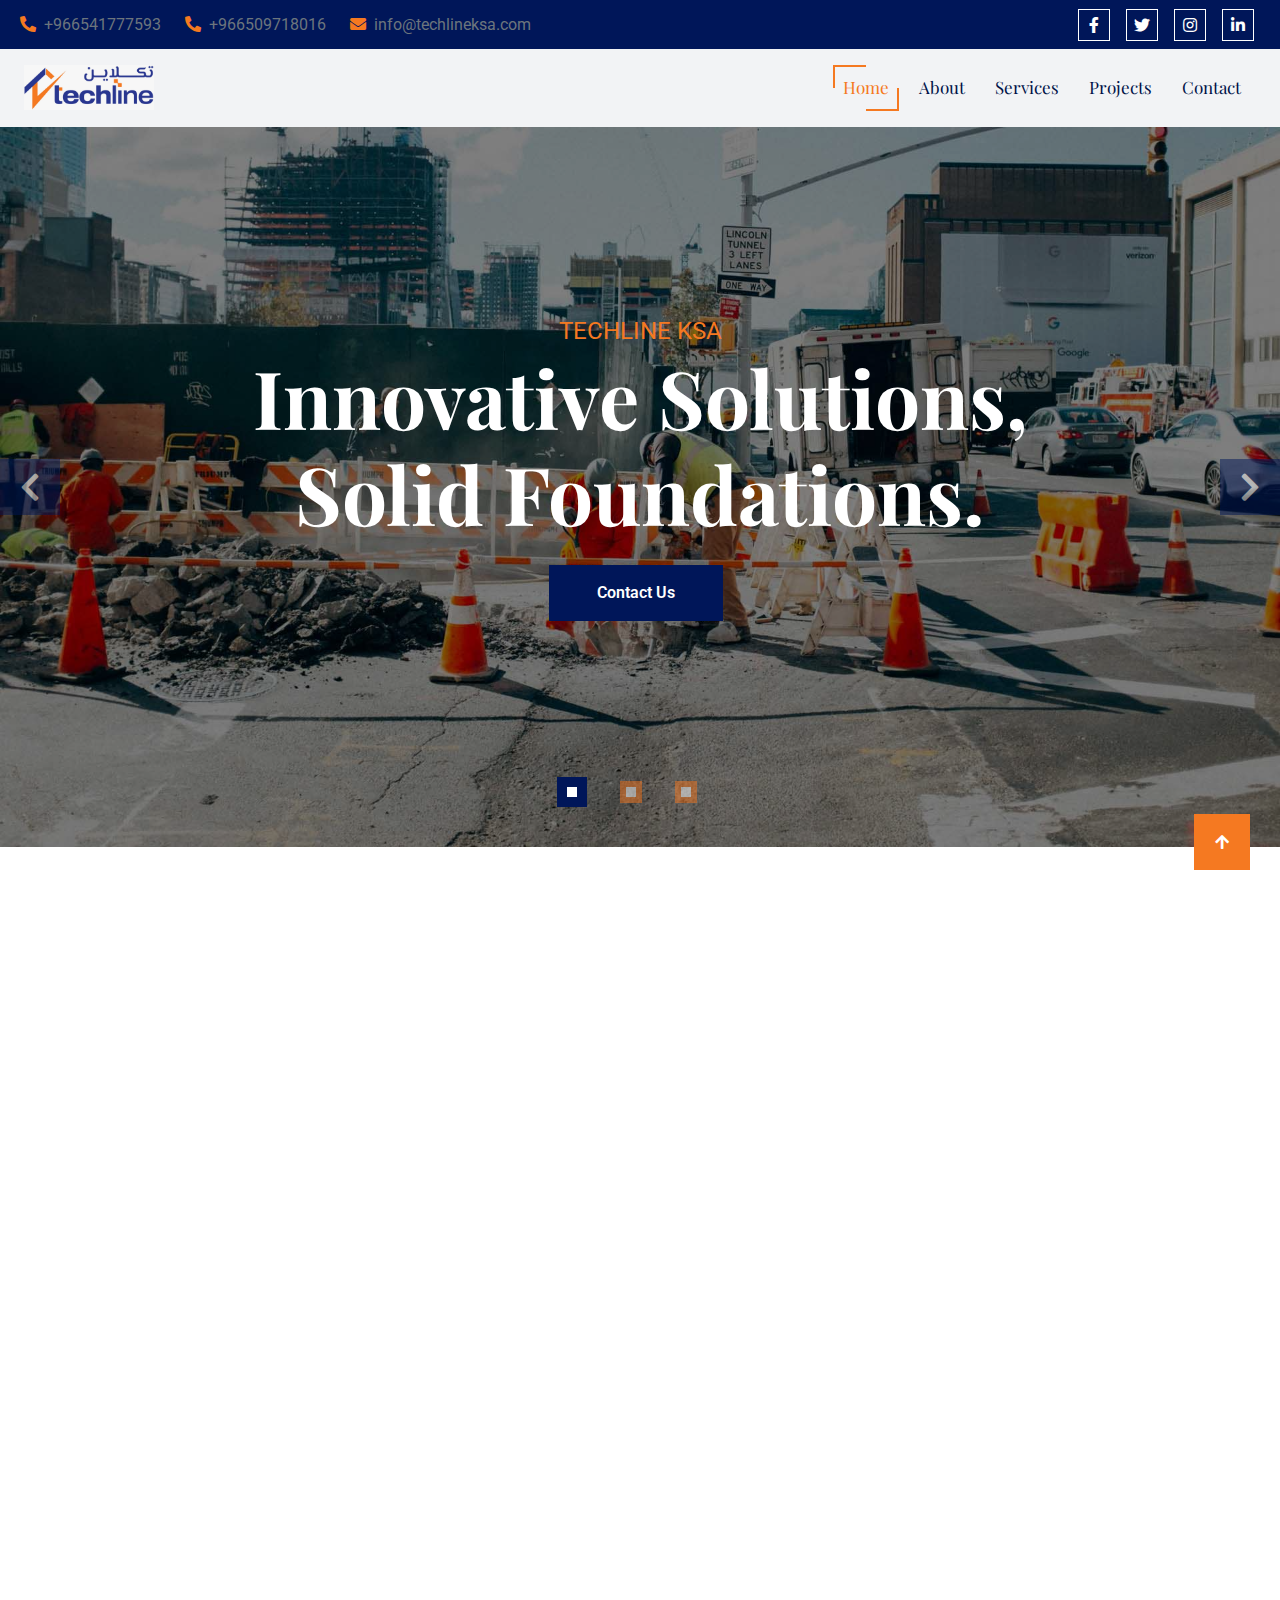
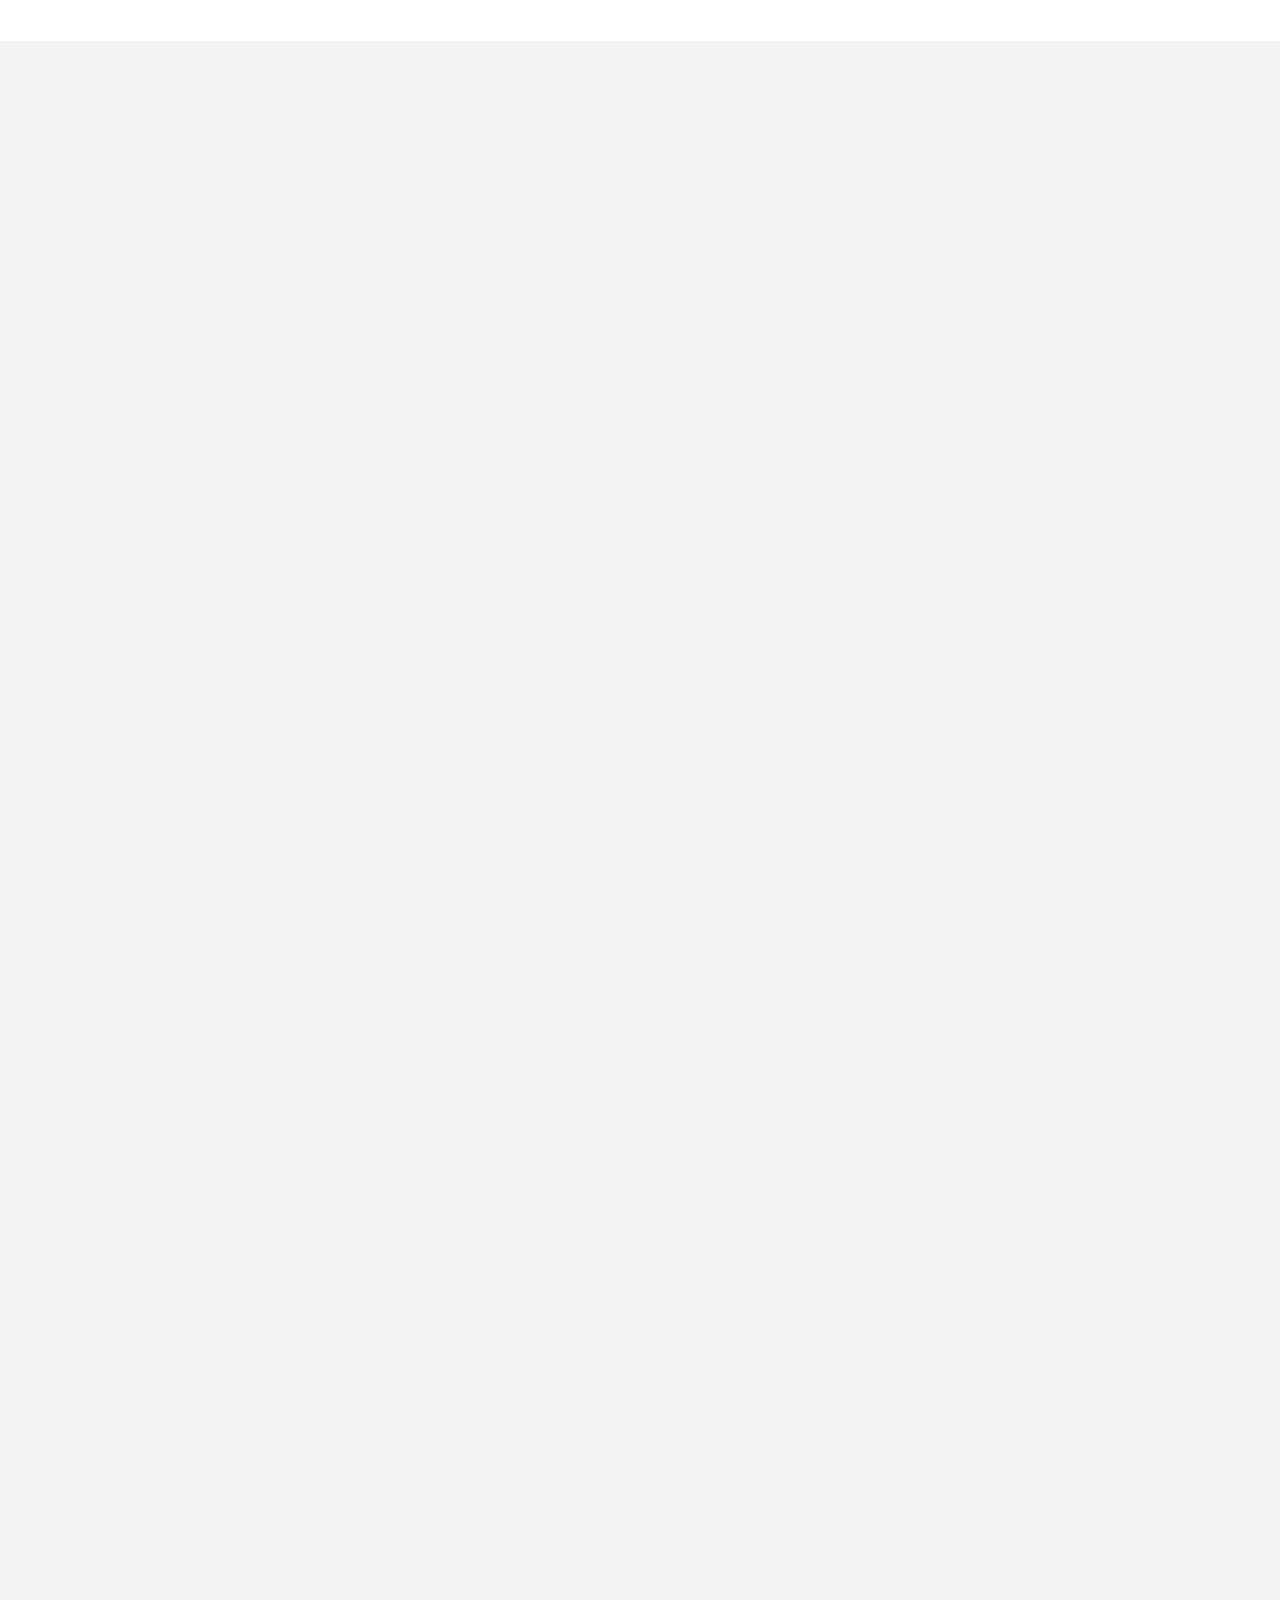
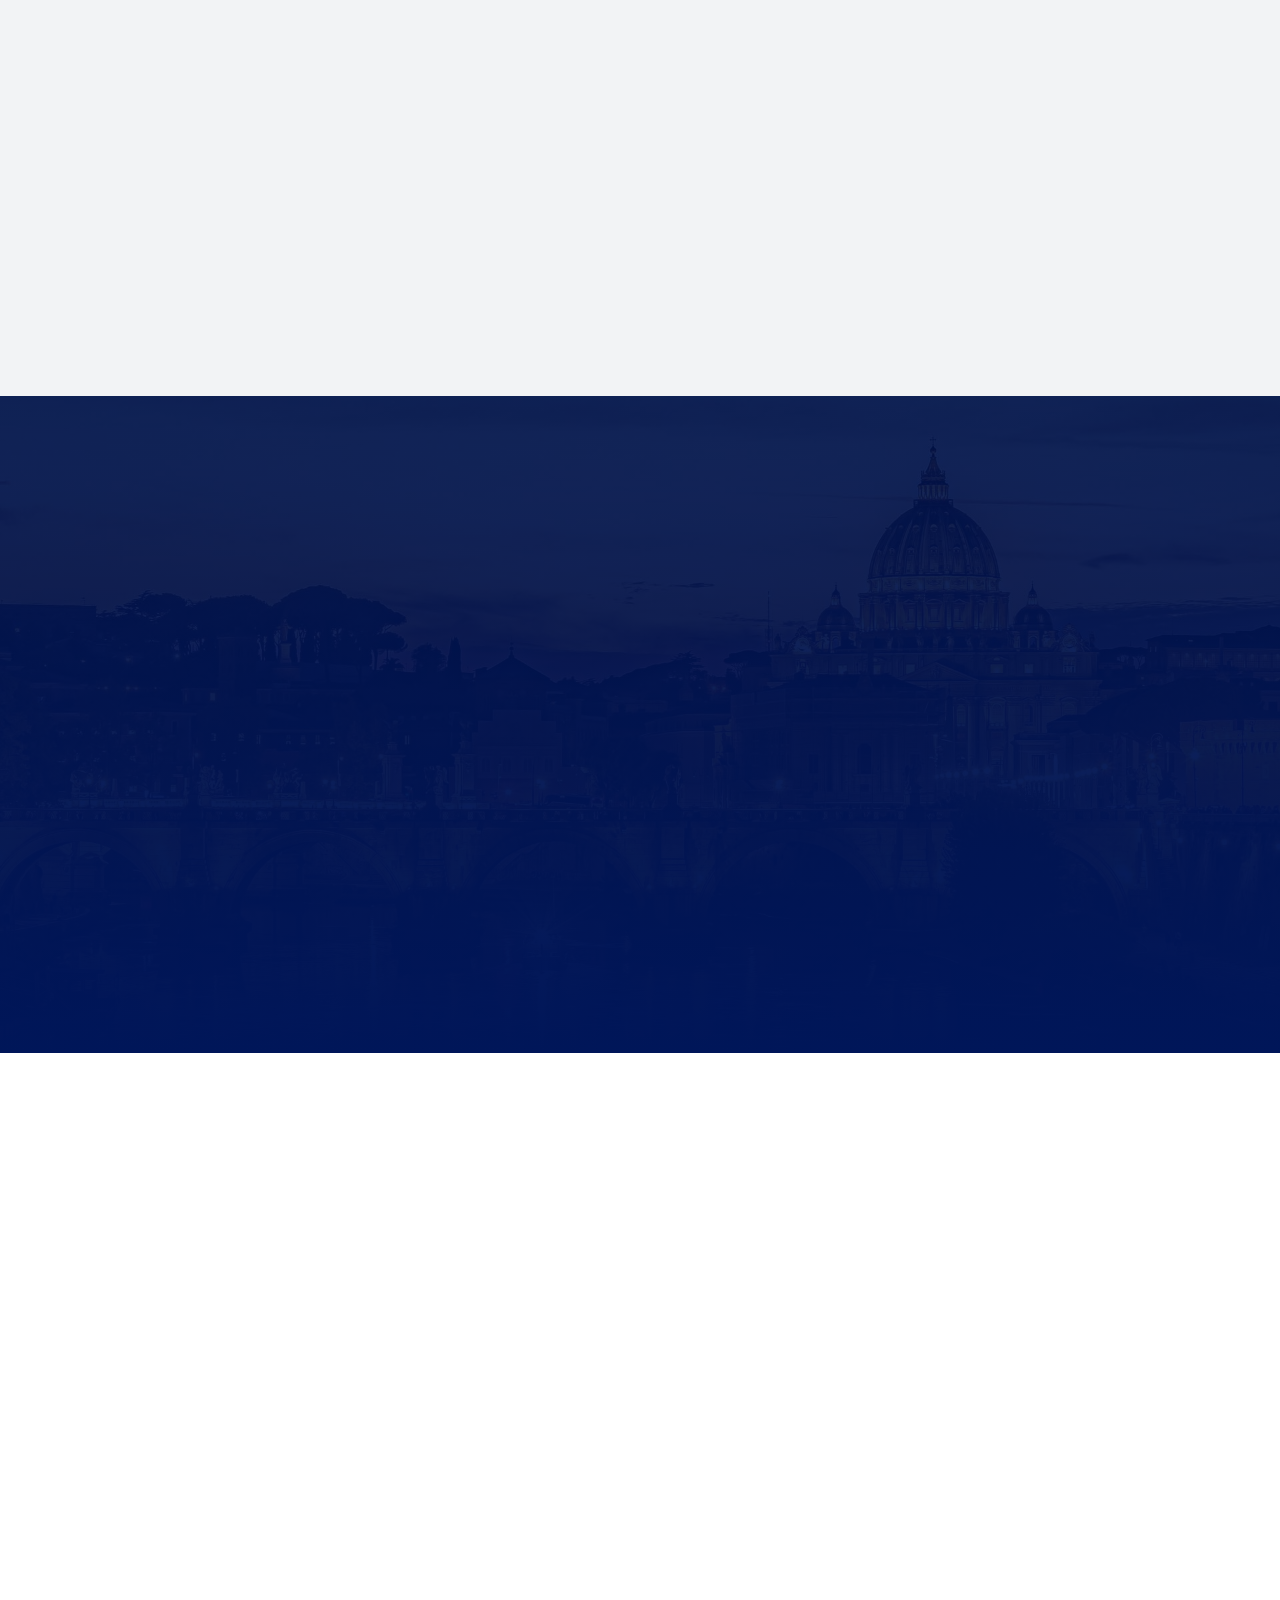
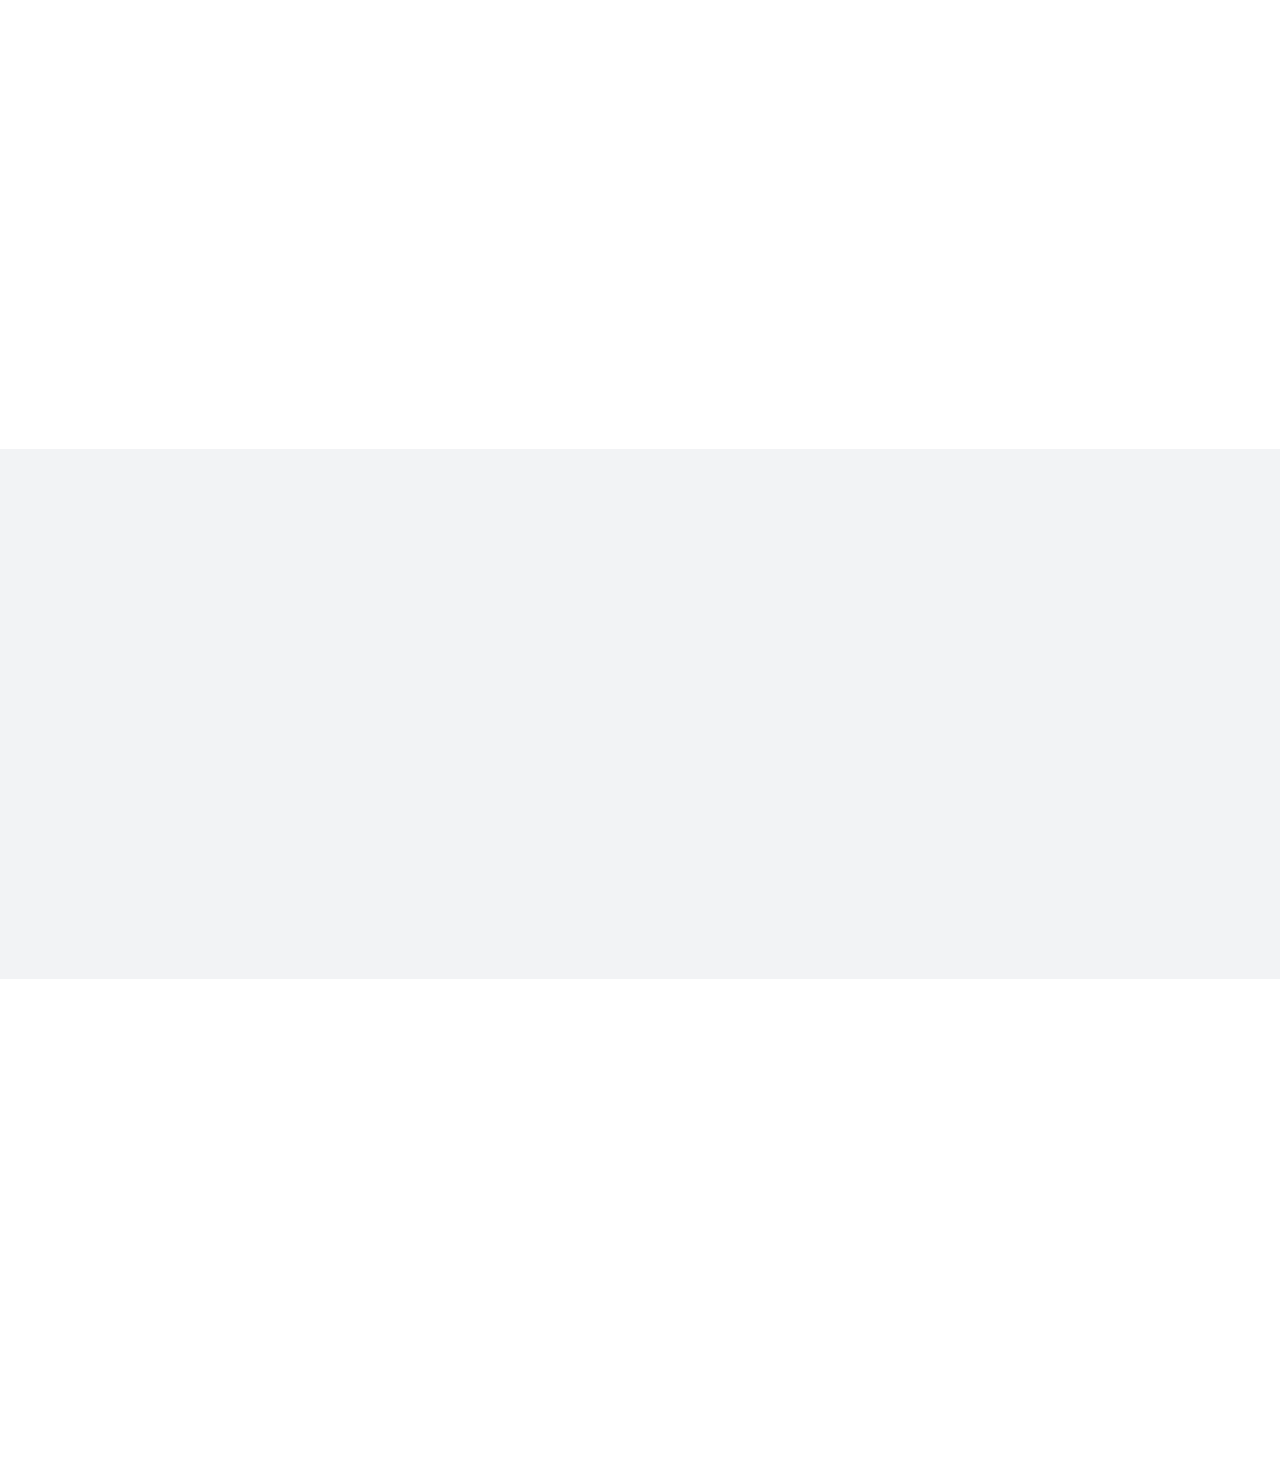
==== commit c56a40f1: "sa" ====
--- a/index.html
+++ b/index.html
@@ -50,7 +50,7 @@
                         <!-- <a href="#" class="text-muted me-4"><i class="fas fa-map-marker-alt text-secondary me-2"></i>Find A Location</a> -->
                         <a href="tel:+966541777593" class="text-muted me-4"><i class="fas fa-phone-alt text-secondary me-2"></i>+966541777593</a>
                         <a href="tel:+966509718016" class="text-muted me-4"><i class="fas fa-phone-alt text-secondary me-2"></i>+966509718016</a>
-                        <a href="mailto:info@tecklineksa.com" class="text-muted me-0"><i class="fas fa-envelope text-secondary me-2"></i>info@tecklineksa.com</a>
+                        <a href="mailto:info@techlineksa.com" class="text-muted me-0"><i class="fas fa-envelope text-secondary me-2"></i>info@techlineksa.com</a>
                     </div>
                 </div>
                 <div class="col-lg-6 text-center text-lg-end">
@@ -675,7 +675,7 @@
                             <a href=""><i class="fa fa-map-marker-alt me-2"></i> All Bin Adim Street,
                                 Al-Rimal Area, Riyadh,
                                 Kingdom of Saudi Arabia.</a>
-                            <a href=""><i class="fas fa-envelope me-2"></i> info@tecklineksa.com</a>
+                            <a href="mailto:info@techlineksa.com"><i class="fas fa-envelope me-2"></i> info@techlineksa.com</a>
                             <a href="tel:+966541777593"><i class="fas fa-phone me-2"></i> +966541777593 </a>
                             <a href="tel:+966509718016"><i class="fas fa-phone me-2"></i> +966509718016 </a>
                             <div class="footer-btn d-flex align-items-center">
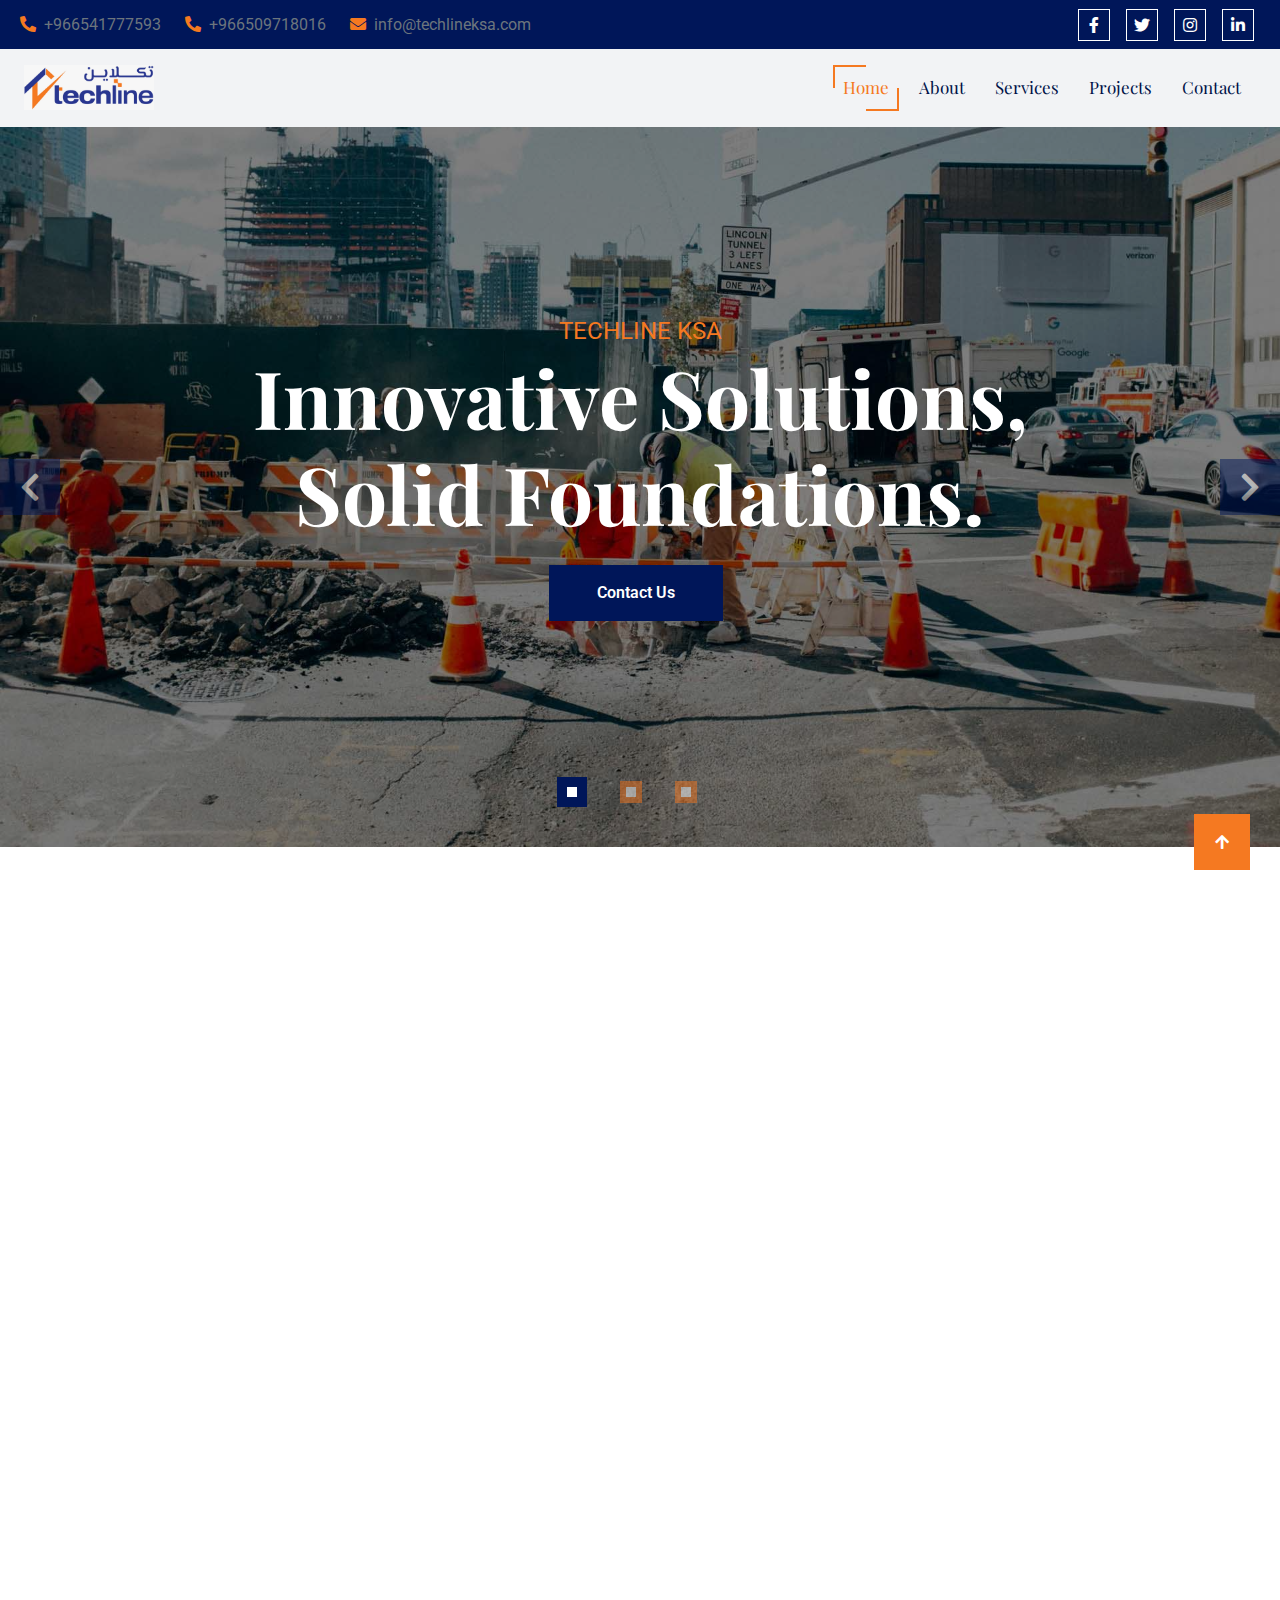
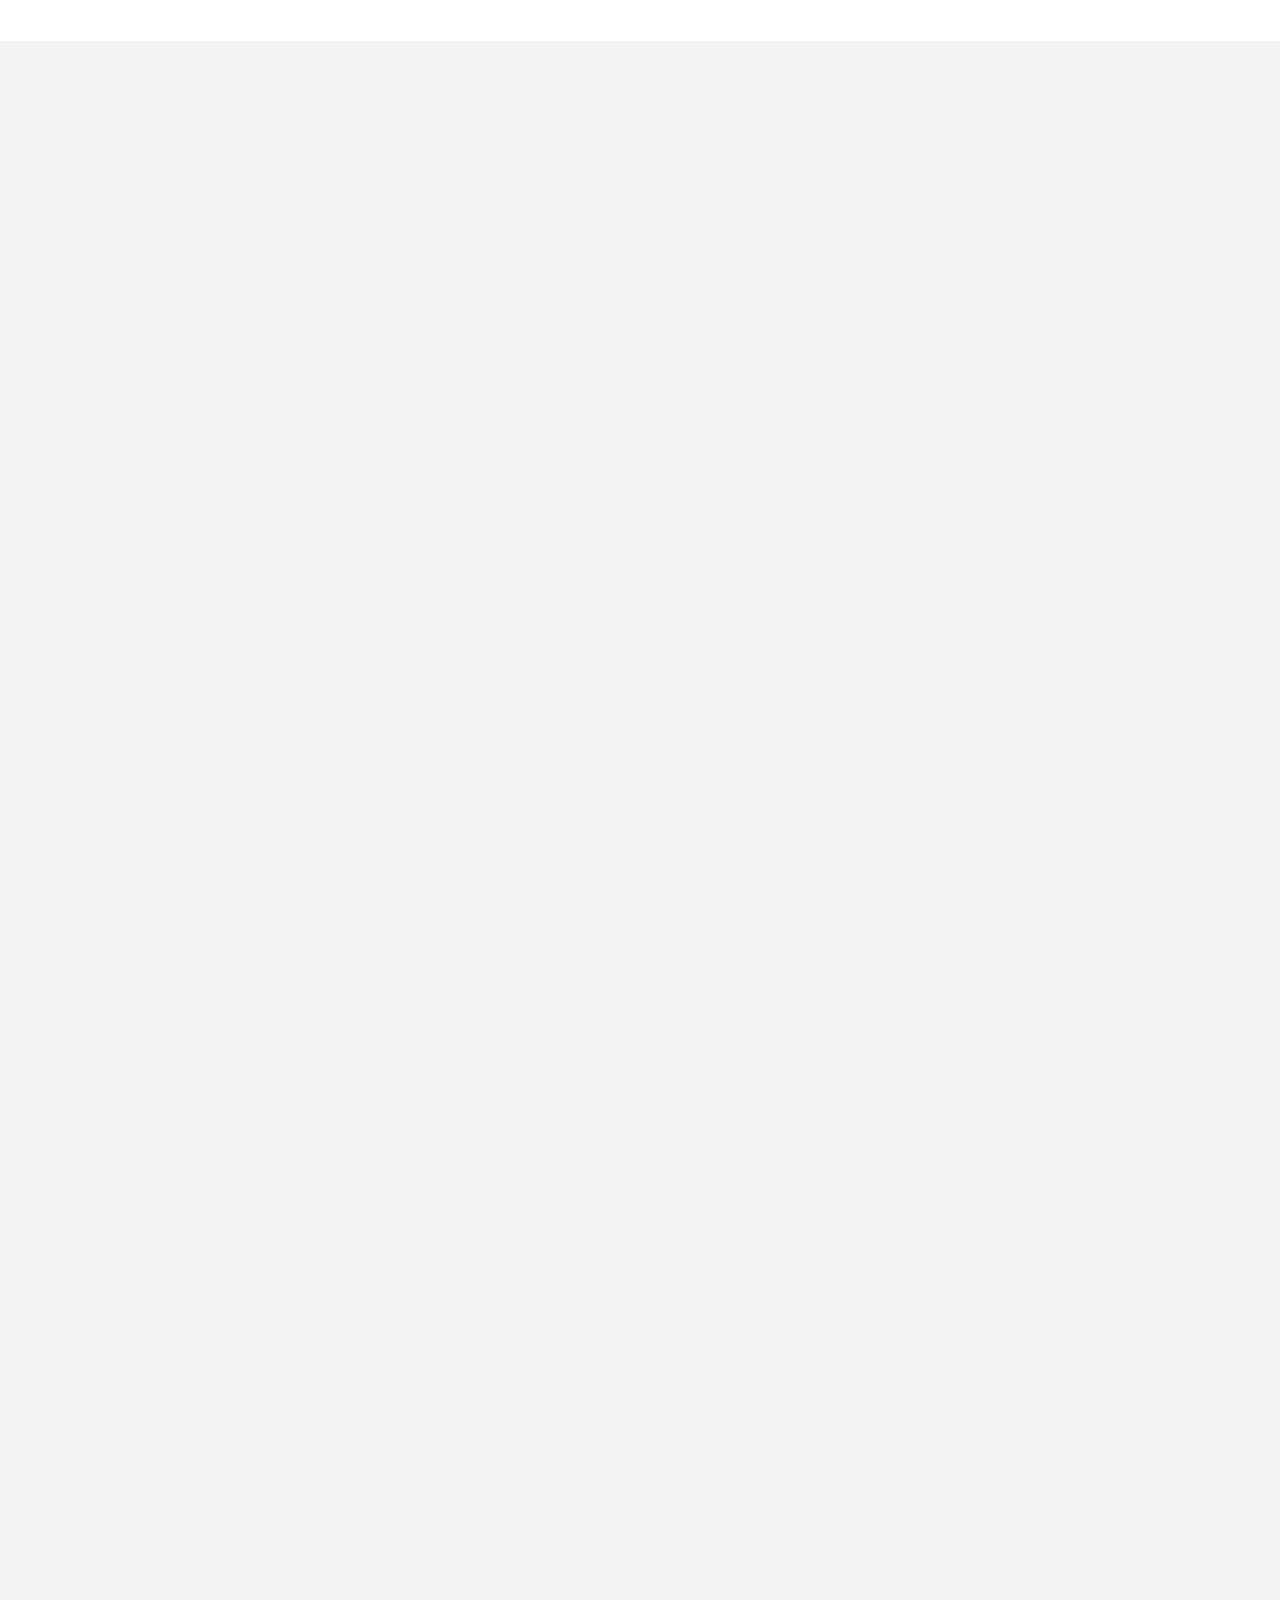
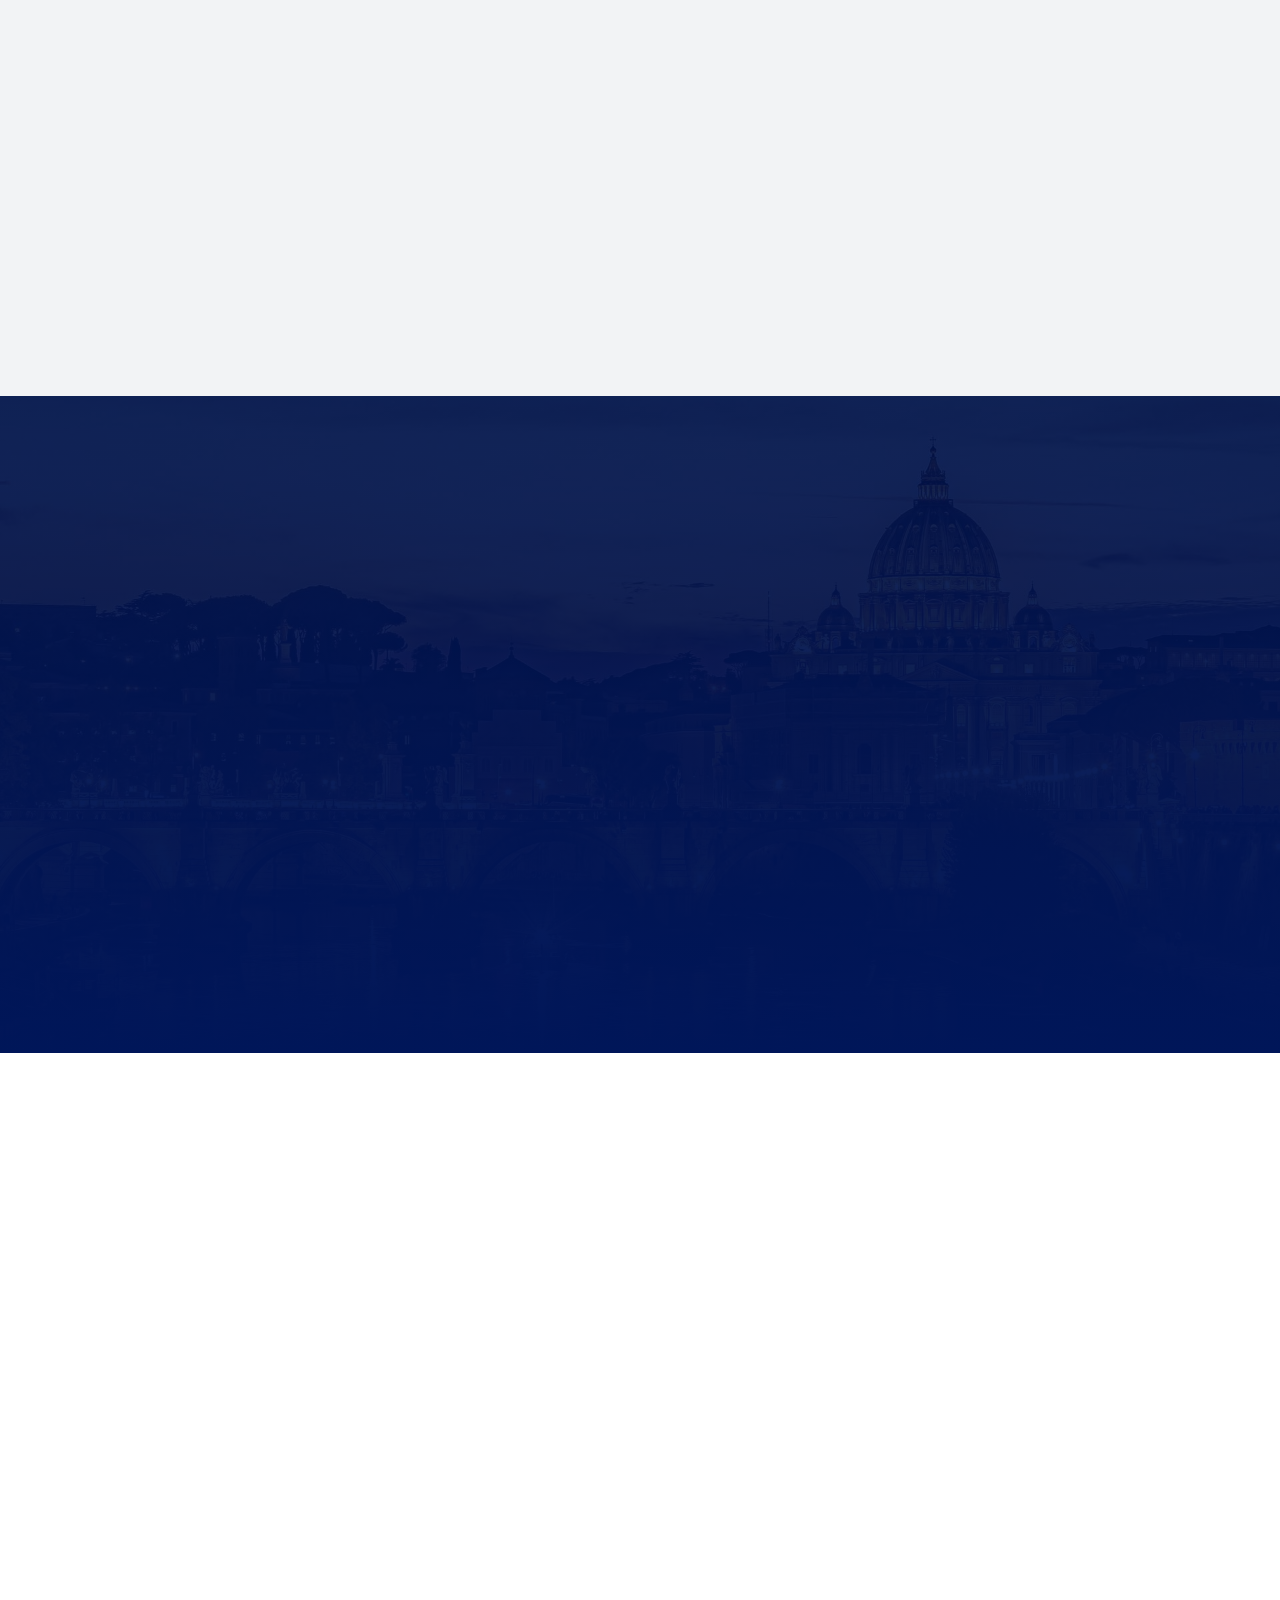
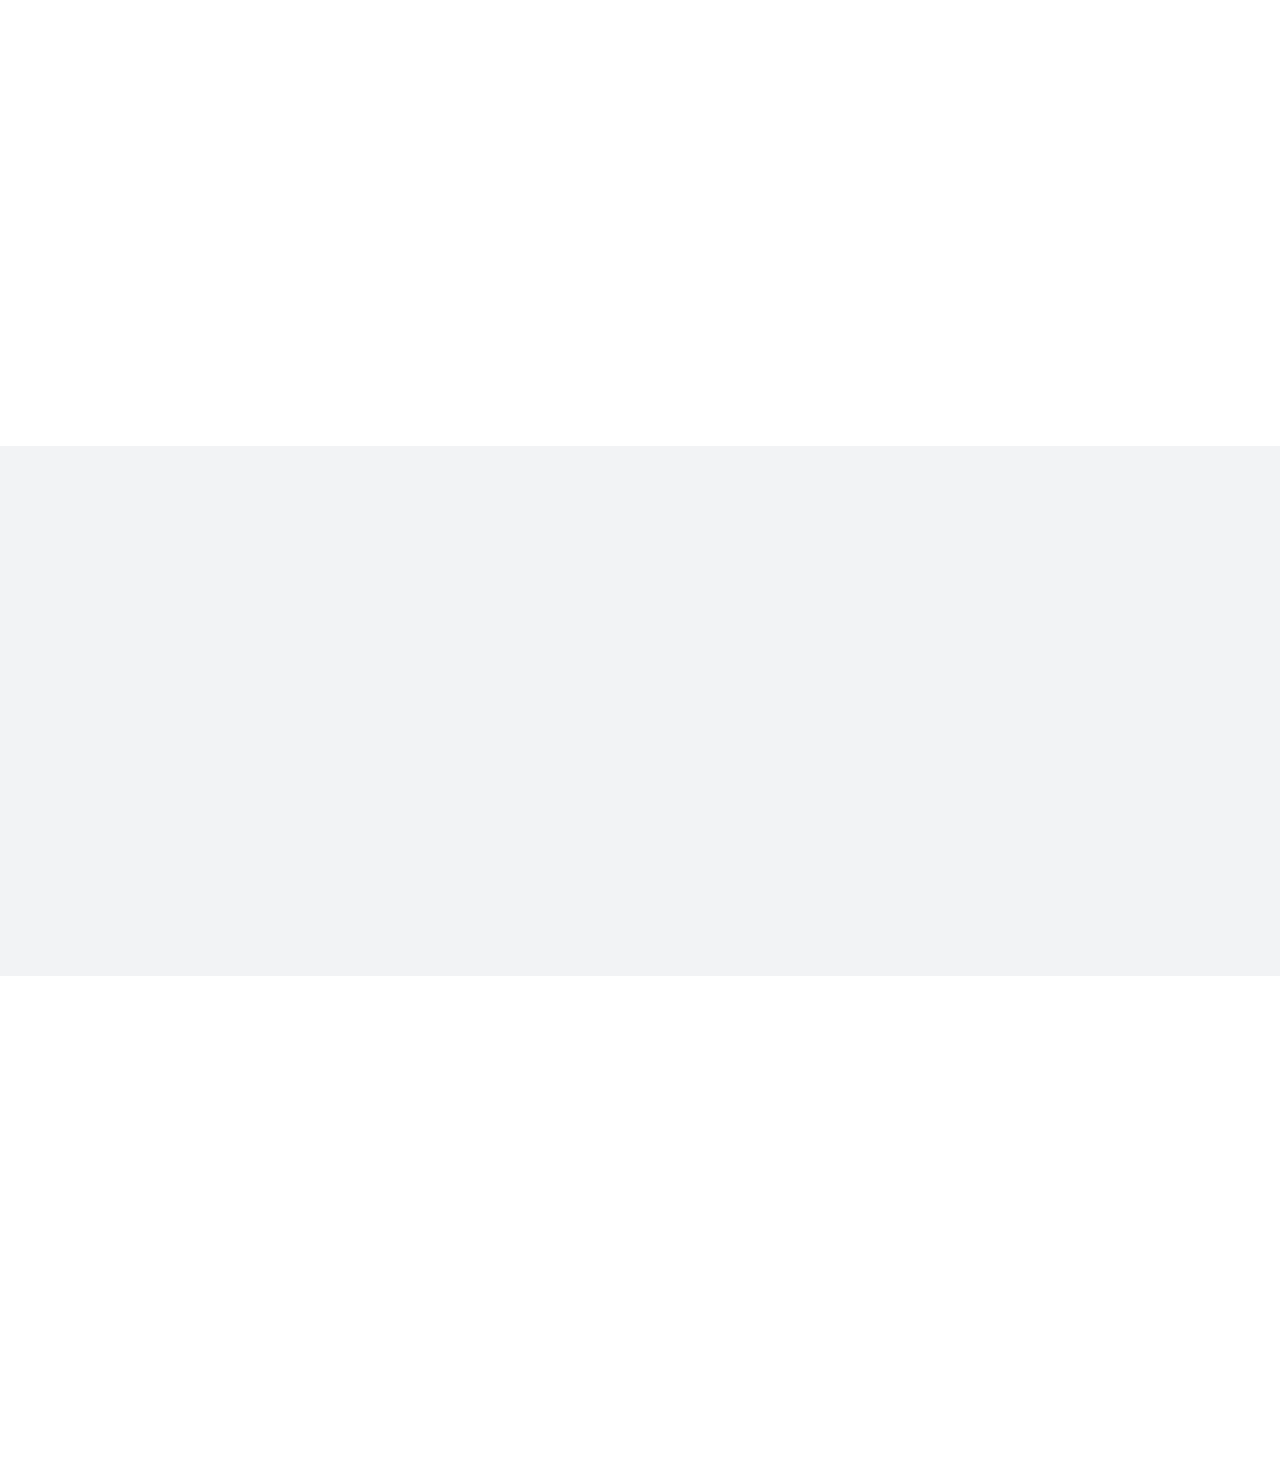
==== commit 8158619a: "sdfdsf" ====
--- a/index.html
+++ b/index.html
@@ -523,37 +523,48 @@
                     <div class="col-lg-6 wow fadeInUp" data-wow-delay="0.2s">
                         <div class="project-item">
                             <div class="row g-4">
-                                <div class="col-md-4">
+                                <div class="col-md-6">
                                     <div class="project-img">
                                         <img src="img/project-1.jpg" class="img-fluid w-100 pt-3 ps-3" alt="">
                                     </div>
                                 </div>
-                                <div class="col-md-8">
-                                    <div class="project-content mb-4">
-                                        <p class="fs-5 text-secondary mb-2">Architecture</p>
-                                        <a href="#" class="h4">We Building Everything</a>
-                                        <p class="mb-0 mt-3">Lorem ipsum dolor sit amet consectetur adipisicing elit. Tenetur tempore perferendis velit minus, perspiciatis eveniet adipisci tempora voluptatem quis dolores.</p>
-                                    </div>
-                                    <a class="btn btn-primary py-2 px-4" href="#">Read More</a>
-                                </div>
+                                <div class="col-md-6">
+                                    <div class="project-img">
+                                        <img src="img/project-2.jpg" class="img-fluid w-100 pt-3 ps-3" alt="">
+                                    </div>
+                                </div>
+                                
                             </div>
                         </div>
                     </div>
                     <div class="col-lg-6 wow fadeInUp" data-wow-delay="0.4s">
                         <div class="project-item">
                             <div class="row g-4">
-                                <div class="col-md-4">
+                                <div class="col-md-6">
                                     <div class="project-img">
-                                        <img src="img/project-2.jpg" class="img-fluid w-100 pt-3 ps-3" alt="">
-                                    </div>
-                                </div>
-                                <div class="col-md-8">
-                                    <div class="project-content mb-4">
-                                        <p class="fs-5 text-secondary mb-2">Interior Design</p>
-                                        <a href="#" class="h4">We Building Everything</a>
-                                        <p class="mb-0 mt-3">Lorem ipsum dolor sit amet consectetur adipisicing elit. Tenetur tempore perferendis velit minus, perspiciatis eveniet adipisci tempora voluptatem quis dolores.</p>
-                                    </div>
-                                    <a class="btn btn-primary py-2 px-4" href="#">Read More</a>
+                                        <img src="img/project-3.jpg" class="img-fluid w-100 pt-3 ps-3" alt="">
+                                    </div>
+                                </div>
+                                <div class="col-md-6">
+                                    <div class="project-img">
+                                        <img src="img/project-4.jpg" class="img-fluid w-100 pt-3 ps-3" alt="">
+                                    </div>
+                                </div>
+                            </div>
+                        </div>
+                    </div>
+                    <div class="col-lg-6 wow fadeInUp" data-wow-delay="0.4s">
+                        <div class="project-item">
+                            <div class="row g-4">
+                                <div class="col-md-6">
+                                    <div class="project-img">
+                                        <img src="img/project-3.jpg" class="img-fluid w-100 pt-3 ps-3" alt="">
+                                    </div>
+                                </div>
+                                <div class="col-md-6">
+                                    <div class="project-img">
+                                        <img src="img/project-4.jpg" class="img-fluid w-100 pt-3 ps-3" alt="">
+                                    </div>
                                 </div>
                             </div>
                         </div>
@@ -561,44 +572,23 @@
                     <div class="col-lg-6 wow fadeInUp" data-wow-delay="0.2s">
                         <div class="project-item">
                             <div class="row g-4">
-                                <div class="col-md-4">
+                                <div class="col-md-6">
                                     <div class="project-img">
-                                        <img src="img/project-3.jpg" class="img-fluid w-100 pt-3 ps-3" alt="">
-                                    </div>
-                                </div>
-                                <div class="col-md-8">
-                                    <div class="project-content mb-4">
-                                        <p class="fs-5 text-secondary mb-2">House & Exterior</p>
-                                        <a href="#" class="h4">We Building Everything</a>
-                                        <p class="mb-0 mt-3">Lorem ipsum dolor sit amet consectetur adipisicing elit. Tenetur tempore perferendis velit minus, perspiciatis eveniet adipisci tempora voluptatem quis dolores.</p>
-                                    </div>
-                                    <a class="btn btn-primary py-2 px-4" href="#">Read More</a>
-                                </div>
-                            </div>
-                        </div>
-                    </div>
-                    <div class="col-lg-6 wow fadeInUp" data-wow-delay="0.4s">
-                        <div class="project-item">
-                            <div class="row g-4">
-                                <div class="col-md-4">
+                                        <img src="img/project-1.jpg" class="img-fluid w-100 pt-3 ps-3" alt="">
+                                    </div>
+                                </div>
+                                <div class="col-md-6">
                                     <div class="project-img">
-                                        <img src="img/project-4.jpg" class="img-fluid w-100 pt-3 ps-3" alt="">
-                                    </div>
-                                </div>
-                                <div class="col-md-8">
-                                    <div class="project-content mb-4">
-                                        <p class="fs-5 text-secondary mb-2">Interior Design</p>
-                                        <a href="#" class="h4">We Building Everything</a>
-                                        <p class="mb-0 mt-3">Lorem ipsum dolor sit amet consectetur adipisicing elit. Tenetur tempore perferendis velit minus, perspiciatis eveniet adipisci tempora voluptatem quis dolores.</p>
-                                    </div>
-                                    <a class="btn btn-primary py-2 px-4" href="#">Read More</a>
-                                </div>
-                            </div>
-                        </div>
-                    </div>
-                    <div class="col-12 text-center wow fadeInUp" data-wow-delay="0.2s">
-                        <a class="btn btn-secondary py-3 px-5" href="contact.html">More Projects</a>
-                    </div>
+                                        <img src="img/project-2.jpg" class="img-fluid w-100 pt-3 ps-3" alt="">
+                                    </div>
+                                </div>
+                            </div>
+                        </div>
+                    </div>
+                   
+                    <!-- <div class="col-12 text-center wow fadeInUp" data-wow-delay="0.2s">
+                        <a class="btn btn-secondary py-3 px-5" href="#">More Projects</a>
+                    </div> -->
                 </div>
             </div>
         </div>
@@ -666,7 +656,7 @@
                             <a href="#"><i class="fas fa-angle-right me-2"></i> Equipment rental and management</a>
                             <a href="#"><i class="fas fa-angle-right me-2"></i> Construction and contracting services</a>
                             <a href="#"><i class="fas fa-angle-right me-2"></i> Construction materials and supplies</a>
-                            <a href="#"><i class="fas fa-angle-right me-2"></i> Advertising environment solutions</a>
+                            <a href="#"><i class="fas fa-angle-right me-2"></i> Advertisement and Interior Fit Out</a>
                         </div>
                     </div>
                     <div class="col-md-6 col-lg-6 col-xl-3">
